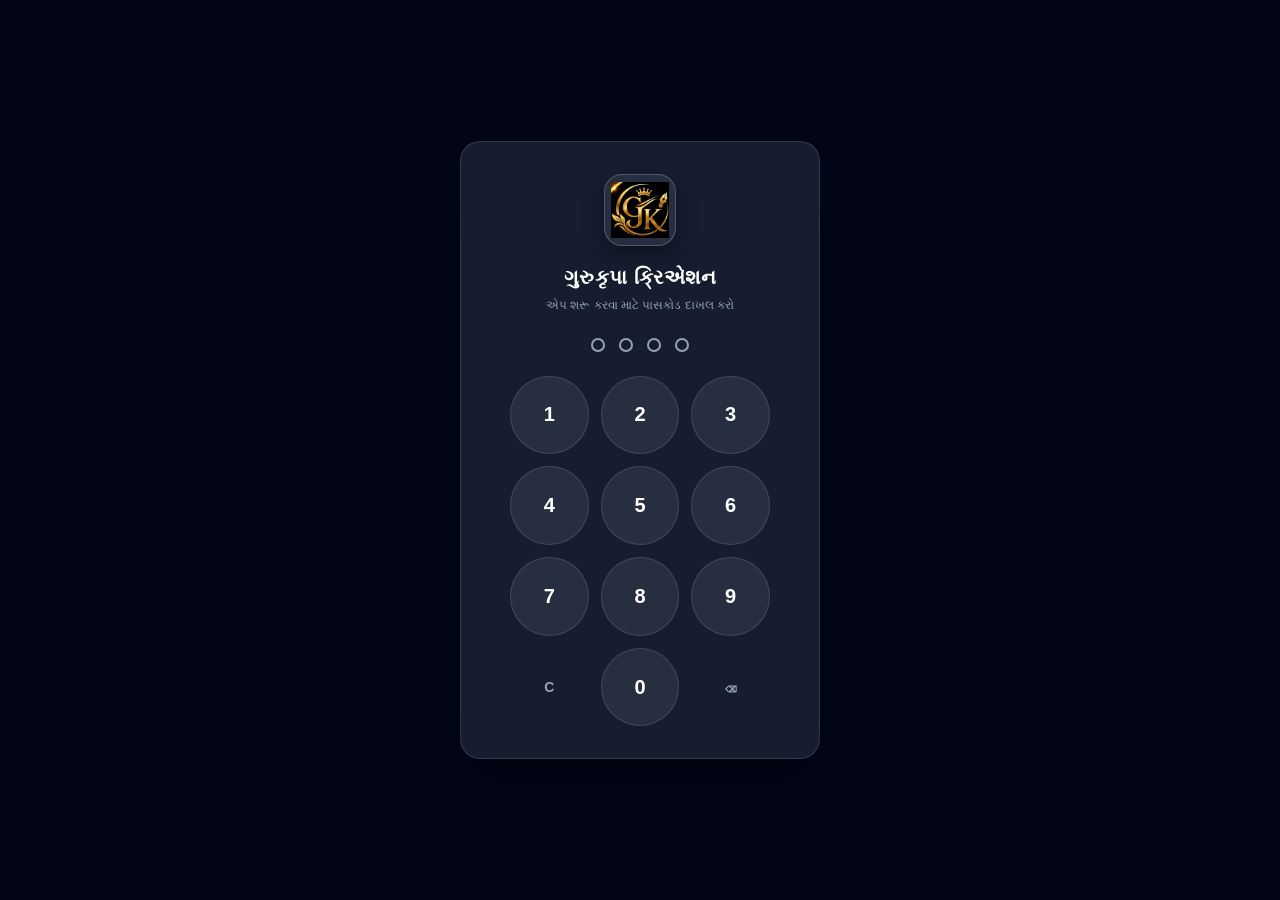
==== index.html @ aa2d66c9 "feat: add karigar list to sidebar, rename safai karmachari" ====
<!DOCTYPE html>
<html lang="gu">
<head>
  <meta charset="UTF-8">
  <meta name="viewport" content="width=device-width, initial-scale=1.0, maximum-scale=1.0, user-scalable=no">
  <title>ગુરુકૃપા ક્રિએશન | Gurukrupa Creation</title>
  
  <!-- Favicon & PWA -->
  <link rel="icon" type="image/png" href="./logo.png">
  <link rel="apple-touch-icon" href="./logo.png">
  <link rel="manifest" href="./manifest.json">
  <meta name="theme-color" content="#0f172a">
  <meta name="apple-mobile-web-app-capable" content="yes">
  <meta name="apple-mobile-web-app-status-bar-style" content="black-translucent">

  <link rel="stylesheet" href="./styles.css?v=2.5">
</head>
<body>

  <!-- Animated Ambient Mesh Background -->
  <div class="ambient-bg"></div>

  <!-- ===================================================================
       PASSCODE GATE MODAL (PIN: 6390)
       =================================================================== -->
  <div id="lockScreen" class="lock-screen-wrapper">
    <div class="lock-card" id="lockCard">
      <div class="lock-logo">
        <img src="./logo.png" alt="Gurukrupa Logo">
      </div>
      <h2 class="lock-title">ગુરુકૃપા ક્રિએશન</h2>
      <p class="lock-sub">એપ શરૂ કરવા માટે પાસકોડ દાખલ કરો</p>

      <div class="pin-dots" id="pinDots">
        <div class="pin-dot"></div>
        <div class="pin-dot"></div>
        <div class="pin-dot"></div>
        <div class="pin-dot"></div>
      </div>

      <div class="numpad-grid">
        <button class="num-btn" onclick="enterPin('1')">1</button>
        <button class="num-btn" onclick="enterPin('2')">2</button>
        <button class="num-btn" onclick="enterPin('3')">3</button>
        <button class="num-btn" onclick="enterPin('4')">4</button>
        <button class="num-btn" onclick="enterPin('5')">5</button>
        <button class="num-btn" onclick="enterPin('6')">6</button>
        <button class="num-btn" onclick="enterPin('7')">7</button>
        <button class="num-btn" onclick="enterPin('8')">8</button>
        <button class="num-btn" onclick="enterPin('9')">9</button>
        <button class="num-btn action" onclick="clearPin()">C</button>
        <button class="num-btn" onclick="enterPin('0')">0</button>
        <button class="num-btn action" onclick="deletePin()">⌫</button>
      </div>
    </div>
  </div>

  <!-- ===================================================================
       MAIN APPLICATION LAYOUT
       =================================================================== -->
  <div class="app-container" id="appRoot" style="display: none;">
    
    <!-- Sidebar Navigation -->
    <aside class="sidebar" id="sidebar">
      <div class="sidebar-header">
        <div class="brand-logo-wrap">
          <img src="./logo.png" alt="Logo" class="brand-logo-img">
        </div>
        <div class="brand-info">
          <h1>ગુરુકૃપા ક્રિએશન</h1>
          <p>Gurukrupa Creation</p>
        </div>
      </div>

      <nav class="nav-menu">
        <div class="nav-section-title">મુખ્ય મેનૂ</div>
        <a class="nav-item active" onclick="switchTab('dashboard')">
          <svg fill="none" stroke="currentColor" viewBox="0 0 24 24"><path stroke-linecap="round" stroke-linejoin="round" d="M3 12l2-2m0 0l7-7 7 7M5 10v10a1 1 0 001 1h3m10-11l2 2m-2-2v10a1 1 0 01-1 1h-3m-6 0a1 1 0 001-1v-4a1 1 0 011-1h2a1 1 0 011 1v4a1 1 0 001 1m-6 0h6"/></svg>
          ડેશબોર્ડ & નફો
        </a>
        <a class="nav-item" onclick="switchTab('lots')">
          <svg fill="none" stroke="currentColor" viewBox="0 0 24 24"><path stroke-linecap="round" stroke-linejoin="round" d="M20 7l-8-4-8 4m16 0l-8 4m8-4v10l-8 4m0-10L4 7m8 4v10M4 7v10l8 4"/></svg>
          વેપારી આવેલ માલ
        </a>
        <a class="nav-item" onclick="switchTab('challans')">
          <svg fill="none" stroke="currentColor" viewBox="0 0 24 24"><path stroke-linecap="round" stroke-linejoin="round" d="M9 12h6m-6 4h6m2 5H7a2 2 0 01-2-2V5a2 2 0 012-2h5.586a1 1 0 01.707.293l5.414 5.414a1 1 0 01.293.707V19a2 2 0 01-2 2z"/></svg>
          વેપારી માલ ચલણ
        </a>

        <div class="nav-section-title">કારીગર & ઉત્પાદન</div>
        <a class="nav-item" onclick="switchTab('karigars')">
          <svg fill="none" stroke="currentColor" viewBox="0 0 24 24"><path stroke-linecap="round" stroke-linejoin="round" d="M17 20h5v-2a3 3 0 00-5.356-1.857M17 20H7m10 0v-2c0-.656-.126-1.283-.356-1.857M7 20H2v-2a3 3 0 015.356-1.857M7 20v-2c0-.656.126-1.283.356-1.857m0 0a5.002 5.002 0 019.288 0M15 7a3 3 0 11-6 0 3 3 0 016 0zm6 3a2 2 0 11-4 0 2 2 0 014 0zM7 10a2 2 0 11-4 0 2 2 0 014 0z"/></svg>
          કારીગર કામ & ઉપાડ
        </a>
        <a class="nav-item" onclick="switchTab('designs')">
          <svg fill="none" stroke="currentColor" viewBox="0 0 24 24"><path stroke-linecap="round" stroke-linejoin="round" d="M7 21a4 4 0 01-4-4V5a2 2 0 012-2h4a2 2 0 012 2v12a4 4 0 01-4 4zm0 0h12a2 2 0 002-2v-4a2 2 0 00-2-2h-2.343M11 7.343l1.657-1.657a2 2 0 012.828 0l2.829 2.829a2 2 0 010 2.828l-8.486 8.485M7 17h.01"/></svg>
          ડિઝાઇન કેટલોગ
        </a>
        <a class="nav-item" onclick="switchTab('press')">
          <svg fill="none" stroke="currentColor" viewBox="0 0 24 24"><path stroke-linecap="round" stroke-linejoin="round" d="M19 11H5m14 0a2 2 0 012 2v6a2 2 0 01-2 2H5a2 2 0 01-2-2v-6a2 2 0 012-2m14 0V9a2 2 0 00-2-2M5 11V9a2 2 0 012-2m0 0V5a2 2 0 012-2h6a2 2 0 012 2v2M7 7h10"/></svg>
          પ્રેસ હિસાબ
        </a>

        <div class="nav-section-title">ખર્ચ & સ્ટાફ</div>
        <a class="nav-item" onclick="switchTab('materials')">
          <svg fill="none" stroke="currentColor" viewBox="0 0 24 24"><path stroke-linecap="round" stroke-linejoin="round" d="M5 8h14M5 8a2 2 0 110-4h14a2 2 0 110 4M5 8v10a2 2 0 002 2h10a2 2 0 002-2V8m-9 4h4"/></svg>
          મટીરીયલ્સ ખર્ચ
        </a>
        <a class="nav-item" onclick="switchTab('expenses')">
          <svg fill="none" stroke="currentColor" viewBox="0 0 24 24"><path stroke-linecap="round" stroke-linejoin="round" d="M12 8c-1.657 0-3 .895-3 2s1.343 2 3 2 3 .895 3 2-1.343 2-3 2m0-8c1.11 0 2.08.402 2.599 1M12 8V7m0 1v8m0 0v1m0-1c-1.11 0-2.08-.402-2.599-1M21 12a9 9 0 11-18 0 9 9 0 0118 0z"/></svg>
          ખાતા ખર્ચ (ભાડું/લાઈટ/પાણી)
        </a>
        <a class="nav-item" onclick="switchTab('staff')">
          <svg fill="none" stroke="currentColor" viewBox="0 0 24 24"><path stroke-linecap="round" stroke-linejoin="round" d="M12 8v4l3 3m6-3a9 9 0 11-18 0 9 9 0 0118 0z"/></svg>
          ફિક્સ પગાર સ્ટાફ
        </a>
        <a class="nav-item" onclick="openKarigarList()">
          <svg fill="none" stroke="currentColor" viewBox="0 0 24 24"><path stroke-linecap="round" stroke-linejoin="round" d="M9 5H7a2 2 0 00-2 2v12a2 2 0 002 2h10a2 2 0 002-2V7a2 2 0 00-2-2h-2M9 5a2 2 0 002 2h2a2 2 0 002-2M9 5a2 2 0 012-2h2a2 2 0 012 2m-3 7h3m-3 4h3m-6-4h.01M9 16h.01"/></svg>
          કારીગર લિસ્ટ
        </a>

        <div class="nav-section-title">સિસ્ટમ</div>
        <a class="nav-item" onclick="switchTab('settings')">
          <svg fill="none" stroke="currentColor" viewBox="0 0 24 24"><path stroke-linecap="round" stroke-linejoin="round" d="M10.325 4.317c.426-1.756 2.924-1.756 3.35 0a1.724 1.724 0 002.573 1.066c1.543-.94 3.31.826 2.37 2.37a1.724 1.724 0 001.065 2.572c1.756.426 1.756 2.924 0 3.35a1.724 1.724 0 00-1.066 2.573c.94 1.543-.826 3.31-2.37 2.37a1.724 1.724 0 00-2.572 1.065c-.426 1.756-2.924 1.756-3.35 0a1.724 1.724 0 00-2.573-1.066c-1.543.94-3.31-.826-2.37-2.37a1.724 1.724 0 00-1.065-2.572c-1.756-.426-1.756-2.924 0-3.35a1.724 1.724 0 001.066-2.573c-.94-1.543.826-3.31 2.37-2.37.996.608 2.296.07 2.572-1.065z"/><path stroke-linecap="round" stroke-linejoin="round" d="M15 12a3 3 0 11-6 0 3 3 0 016 0z"/></svg>
          સેટિંગ્સ & બેકઅપ
        </a>
      </nav>

      <div class="sidebar-footer">
        <button class="lock-btn" onclick="lockApp()">
          <svg width="14" height="14" fill="none" stroke="currentColor" viewBox="0 0 24 24"><path stroke-linecap="round" stroke-linejoin="round" stroke-width="2" d="M12 15v2m-6 4h12a2 2 0 002-2v-6a2 2 0 00-2-2H6a2 2 0 00-2 2v6a2 2 0 002 2zm10-10V7a4 4 0 00-8 0v4h8z"/></svg>
          લોક કરો
        </button>
        <span style="font-size: 11px; color: var(--slate-500);">v1.0 • GK</span>
      </div>
    </aside>

    <!-- Mobile Sidebar Blur Backdrop -->
    <div class="sidebar-backdrop" id="sidebarBackdrop" onclick="closeSidebar()"></div>

    <!-- Main Wrapper -->
    <div class="main-wrapper">
      
      <!-- Topbar Header -->
      <header class="topbar">
        <div class="topbar-left">
          <button class="mobile-menu-btn" onclick="toggleSidebar()">
            <svg width="22" height="22" fill="none" stroke="currentColor" viewBox="0 0 24 24"><path stroke-linecap="round" stroke-linejoin="round" stroke-width="2" d="M4 6h16M4 12h16M4 18h16"/></svg>
          </button>
          <div class="page-title-wrap">
            <h2 id="pageTitle">નફો-નુકસાન અને ડેશબોર્ડ</h2>
            <p id="pageSubtitle">સમગ્ર કારખાનાનો હિસાબ અને વાસ્તવિક ચોખ્ખો નફો</p>
          </div>
        </div>

        <div class="topbar-right"></div>
      </header>

      <!-- Content Views -->
      <main class="content-body">
        
        <!-- ==========================================
             VIEW 1: DASHBOARD & PNL (નફો-નુકસાન હિસાબ)
             ========================================== -->
        <section id="view-dashboard" class="tab-view">
          
          <!-- Date Filter Header -->
          <div style="display: flex; justify-content: space-between; align-items: center; margin-bottom: 20px; flex-wrap: wrap; gap: 12px;">
            <div style="display: flex; gap: 8px; flex-wrap: wrap;">
              <button class="btn btn-sm btn-outline active-filter" onclick="filterDashboard('all', this)">બધો સમય (All)</button>
              <button class="btn btn-sm btn-outline" onclick="filterDashboard('month', this)">આ મહિને</button>
              <button class="btn btn-sm btn-outline" onclick="filterDashboard('week', this)">આ અઠવાડિયે</button>
              <button class="btn btn-sm btn-outline" onclick="filterDashboard('today', this)">આજે</button>
            </div>
            <div style="display: flex; gap: 10px;">
              <button class="btn btn-primary" onclick="openModal('modal-add-lot')">+ નવો માલ ઉમેરો</button>
              <button class="btn btn-success" onclick="openModal('modal-add-challan')">+ ચલણ બનાવો</button>
            </div>
          </div>

          <!-- Financial Statistics Grid (Point 8) -->
          <div class="stats-grid">
            <div class="stat-card revenue">
              <div class="stat-meta">
                <p>કુલ આવક (વેપારી માલ)</p>
                <h3 id="statRevenue">₹0</h3>
                <span class="sub-info" id="statPieces">0 પીસ • 0 લોટ</span>
              </div>
              <div class="stat-icon">
                <svg width="22" height="22" fill="none" stroke="currentColor" viewBox="0 0 24 24"><path stroke-linecap="round" stroke-linejoin="round" stroke-width="2" d="M12 8c-1.657 0-3 .895-3 2s1.343 2 3 2 3 .895 3 2-1.343 2-3 2m0-8c1.11 0 2.08.402 2.599 1M12 8V7m0 1v8m0 0v1m0-1c-1.11 0-2.08-.402-2.599-1M21 12a9 9 0 11-18 0 9 9 0 0118 0z"/></svg>
              </div>
            </div>

            <div class="stat-card stitching">
              <div class="stat-meta">
                <p>કારીગર સિલાઈ ખર્ચ</p>
                <h3 id="statStitching">₹0</h3>
                <span class="sub-info" id="statKurtiPantPcs">કુર્તી: 0 • પેન્ટ: 0</span>
              </div>
              <div class="stat-icon">
                <svg width="22" height="22" fill="none" stroke="currentColor" viewBox="0 0 24 24"><path stroke-linecap="round" stroke-linejoin="round" stroke-width="2" d="M14.121 14.121L19 19m-7-7l7-7m-7 7l-2.879 2.879a3 3 0 11-4.242-4.242L10.5 7.5"/></svg>
              </div>
            </div>

            <div class="stat-card press">
              <div class="stat-meta">
                <p>પ્રેસ ખર્ચ</p>
                <h3 id="statPress">₹0</h3>
                <span class="sub-info" id="statPressPcs">0 પીસ પ્રેસ થયા</span>
              </div>
              <div class="stat-icon">
                <svg width="22" height="22" fill="none" stroke="currentColor" viewBox="0 0 24 24"><path stroke-linecap="round" stroke-linejoin="round" stroke-width="2" d="M19 11H5m14 0a2 2 0 012 2v6a2 2 0 01-2 2H5a2 2 0 01-2-2v-6a2 2 0 012-2m14 0V9a2 2 0 00-2-2M5 11V9a2 2 0 012-2m0 0V5a2 2 0 012-2h6a2 2 0 012 2v2M7 7h10"/></svg>
              </div>
            </div>

            <div class="stat-card materials">
              <div class="stat-meta">
                <p>મટીરીયલ્સ / કાચો માલ</p>
                <h3 id="statMaterials">₹0</h3>
                <span class="sub-info">દોરો, બટન, ઝિપ, પેકિંગ</span>
              </div>
              <div class="stat-icon">
                <svg width="22" height="22" fill="none" stroke="currentColor" viewBox="0 0 24 24"><path stroke-linecap="round" stroke-linejoin="round" stroke-width="2" d="M20 7l-8-4-8 4m16 0l-8 4m8-4v10l-8 4m0-10L4 7m8 4v10M4 7v10l8 4"/></svg>
              </div>
            </div>

            <div class="stat-card overheads">
              <div class="stat-meta">
                <p>ખાતા ખર્ચ (ભાડું/લાઈટ/પાણી)</p>
                <h3 id="statOverheads">₹0</h3>
                <span class="sub-info" id="statStaffSalary">સ્ટાફ પગાર: ₹0</span>
              </div>
              <div class="stat-icon">
                <svg width="22" height="22" fill="none" stroke="currentColor" viewBox="0 0 24 24"><path stroke-linecap="round" stroke-linejoin="round" stroke-width="2" d="M19 21V5a2 2 0 00-2-2H7a2 2 0 00-2 2v16m14 0h2m-2 0h-5m-9 0H3m2 0h5M9 7h1m-1 4h1m4-4h1m-1 4h1m-5 10v-5a1 1 0 011-1h2a1 1 0 011 1v5m-4 0h4"/></svg>
              </div>
            </div>

            <div class="stat-card profit">
              <div class="stat-meta">
                <p>ચોખ્ખો નફો (NET PROFIT)</p>
                <h3 id="statNetProfit" style="color: var(--emerald-600);">₹0</h3>
                <span class="sub-info" id="statProfitMargin" style="font-weight: 700; color: var(--emerald-700);">નફો: 0%</span>
              </div>
              <div class="stat-icon">
                <svg width="22" height="22" fill="none" stroke="currentColor" viewBox="0 0 24 24"><path stroke-linecap="round" stroke-linejoin="round" stroke-width="2" d="M9 12l2 2 4-4M7.835 4.697a3.42 3.42 0 001.946-.806 3.42 3.42 0 014.438 0 3.42 3.42 0 001.946.806 3.42 3.42 0 013.138 3.138 3.42 3.42 0 00.806 1.946 3.42 3.42 0 010 4.438 3.42 3.42 0 00-.806 1.946 3.42 3.42 0 01-3.138 3.138 3.42 3.42 0 00-1.946.806 3.42 3.42 0 01-4.438 0 3.42 3.42 0 00-1.946-.806 3.42 3.42 0 01-3.138-3.138 3.42 3.42 0 00-.806-1.946 3.42 3.42 0 010-4.438 3.42 3.42 0 00.806-1.946 3.42 3.42 0 013.138-3.138z"/></svg>
              </div>
            </div>
          </div>

          <!-- Recent Inward Lots Overview -->
          <div class="premium-card" style="margin-top: 24px;">
            <div class="card-header">
              <h3>
                <svg width="18" height="18" fill="none" stroke="currentColor" viewBox="0 0 24 24"><path stroke-linecap="round" stroke-linejoin="round" stroke-width="2" d="M9 5H7a2 2 0 00-2 2v12a2 2 0 002 2h10a2 2 0 002-2V7a2 2 0 00-2-2h-2M9 5a2 2 0 002 2h2a2 2 0 002-2M9 5a2 2 0 012-2h2a2 2 0 012 2"/></svg>
                હાલમાં આવેલ માલ (Recent Lots)
              </h3>
              <button class="btn btn-sm btn-outline" onclick="switchTab('lots')">બધા જુઓ →</button>
            </div>
            <div class="card-body" style="padding: 0;">
              <div class="table-container" style="border: none;">
                <table id="dashboardLotsTable">
                  <thead>
                    <tr>
                      <th>તારીખ</th>
                      <th>લોટ નં.</th>
                      <th>વેપારી નામ</th>
                      <th>ડિઝાઇન</th>
                      <th>પીસ</th>
                      <th>ભાવ (₹)</th>
                      <th>કુલ રકમ</th>
                      <th>સ્થિતિ</th>
                    </tr>
                  </thead>
                  <tbody>
                    <!-- Empty State will be rendered dynamically -->
                  </tbody>
                </table>
              </div>
            </div>
          </div>

        </section>

        <!-- ==========================================
             VIEW 2: INWARD LOTS & MERCHANTS (વેપારી માલ)
             ========================================== -->
        <section id="view-lots" class="tab-view" style="display: none;">
          <div style="display: flex; justify-content: space-between; align-items: center; margin-bottom: 20px; flex-wrap: wrap; gap: 12px;">
            <div style="display: flex; gap: 10px;">
              <button class="btn btn-primary" onclick="openModal('modal-add-lot')">+ નવો માલ એન્ટ્રી</button>
              <button class="btn btn-outline" onclick="openModal('modal-add-merchant')">+ નવો વેપારી ઉમેરો</button>
            </div>
            <input type="text" class="form-control" placeholder="વેપારી અથવા ડિઝાઇન શોધો..." oninput="filterLots(this.value)" style="max-width: 260px;">
          </div>

          <div class="premium-card">
            <div class="card-body" style="padding: 0;">
              <div class="table-container" style="border: none;">
                <table id="lotsTable">
                  <thead>
                    <tr>
                      <th>તારીખ</th>
                      <th>લોટ નં.</th>
                      <th>વેપારી નામ</th>
                      <th>ડિઝાઇન નંબર</th>
                      <th>કુલ પીસ</th>
                      <th>વેપારી ભાવ</th>
                      <th>કુલ રકમ (₹)</th>
                      <th>સ્થિતિ</th>
                      <th>એક્શન</th>
                    </tr>
                  </thead>
                  <tbody></tbody>
                </table>
              </div>
            </div>
          </div>
        </section>

        <!-- ==========================================
             VIEW 3: DELIVERY CHALLANS (વેપારી માલ ચલણ)
             ========================================== -->
        <section id="view-challans" class="tab-view" style="display: none;">
          <div style="display: flex; justify-content: space-between; align-items: center; margin-bottom: 20px; flex-wrap: wrap; gap: 12px;">
            <div>
              <button class="btn btn-success" onclick="openModal('modal-add-challan')">+ નવું માલ ચલણ બનાવો</button>
            </div>
            <p style="font-size: 13px; color: var(--slate-500);">વેપારીને તૈયાર માલ જમા કરાવતી વખતે ચલણ નીકળી જશે</p>
          </div>

          <div class="premium-card">
            <div class="card-body" style="padding: 0;">
              <div class="table-container" style="border: none;">
                <table id="challansTable">
                  <thead>
                    <tr>
                      <th>તારીખ</th>
                      <th>ચલણ નંબર</th>
                      <th>વેપારી નામ</th>
                      <th>ડિઝાઇન વિગત</th>
                      <th>કુલ પીસ</th>
                      <th>કુલ રકમ (₹)</th>
                      <th>સ્થિતિ</th>
                      <th>પ્રિન્ટ / એક્શન</th>
                    </tr>
                  </thead>
                  <tbody></tbody>
                </table>
              </div>
            </div>
          </div>
        </section>

        <!-- ==========================================
             VIEW 4: KARIGARS (કારીગર કામ & ઉપાડ હિસાબ)
             ========================================== -->
        <section id="view-karigars" class="tab-view" style="display: none;">
          
          <!-- Sub-navigation tabs -->
          <div style="display: flex; justify-content: space-between; align-items: center; margin-bottom: 18px; flex-wrap: wrap; gap: 12px;">
            <div style="display: flex; gap: 8px;">
              <button class="btn btn-sm btn-outline active-filter" onclick="switchKarigarSubTab('ledger', this)">કારીગર ખાતાવહી & રસીદ</button>
              <button class="btn btn-sm btn-outline" onclick="switchKarigarSubTab('work', this)">કામ એન્ટ્રી (કુર્તી/પેન્ટ)</button>
              <button class="btn btn-sm btn-outline" onclick="switchKarigarSubTab('upad', this)">ઉપાડ હિસાબ (Advance)</button>
            </div>
            <div style="display: flex; gap: 8px;">
              <button class="btn btn-primary btn-sm" onclick="openModal('modal-add-karigar-work')">+ કામ એન્ટ્રી ઉમેરો</button>
              <button class="btn btn-danger btn-sm" onclick="openModal('modal-add-upad')">+ ઉપાડ આપો</button>
            </div>
          </div>

          <!-- Subtab 1: Ledger & Salary Slip -->
          <div id="karigar-sub-ledger">
            <div class="premium-card" style="margin-bottom: 20px;">
              <div class="card-body">
                <div style="display: flex; align-items: center; gap: 16px; flex-wrap: wrap;">
                  <div class="form-group" style="min-width: 250px;">
                    <label>કારીગર પસંદ કરો:</label>
                    <select id="ledgerKarigarSelect" class="form-control" onchange="loadKarigarLedger(this.value)">
                      <option value="">-- કારીગર સિલેક્ટ કરો --</option>
                    </select>
                  </div>
                  <div id="karigarLedgerSummary" style="display: none; align-items: center; gap: 20px; margin-top: 18px; flex-wrap: wrap;">
                    <div>કુલ કામ: <strong id="ledTotalWork" style="color: var(--sapphire-600); font-size: 16px;">₹0</strong></div>
                    <div>કુલ ઉપાડ: <strong id="ledTotalUpad" style="color: var(--rose-600); font-size: 16px;">₹0</strong></div>
                    <div>બાકી ચૂકવવાના: <strong id="ledNetBalance" style="color: var(--emerald-600); font-size: 18px;">₹0</strong></div>
                    <button class="btn btn-success btn-sm" onclick="printKarigarSalarySlip()">
                      <svg width="14" height="14" fill="none" stroke="currentColor" viewBox="0 0 24 24"><path stroke-linecap="round" stroke-linejoin="round" stroke-width="2" d="M17 17h2a2 2 0 002-2v-4a2 2 0 00-2-2H5a2 2 0 00-2 2v4a2 2 0 002 2h2m2 4h6a2 2 0 002-2v-4a2 2 0 00-2-2H9a2 2 0 00-2 2v4a2 2 0 002 2zm8-12V5a2 2 0 00-2-2H9a2 2 0 00-2 2v4h10z"/></svg>
                      કારીગર પગાર રસીદ પ્રિન્ટ કરો
                    </button>
                  </div>
                </div>
              </div>
            </div>

            <div class="premium-card">
              <div class="card-header">
                <h3>કારીગર કામ & ઉપાડ સ્ટેટમેન્ટ</h3>
              </div>
              <div class="card-body" style="padding: 0;">
                <div class="table-container" style="border: none;">
                  <table id="karigarLedgerTable">
                    <thead>
                      <tr>
                        <th>તારીખ</th>
                        <th>પ્રકાર</th>
                        <th>ડિઝાઇન / નોંધ</th>
                        <th>કુર્તી પીસ</th>
                        <th>પેન્ટ પીસ</th>
                        <th>રકમ (₹)</th>
                      </tr>
                    </thead>
                    <tbody></tbody>
                  </table>
                </div>
              </div>
            </div>
          </div>

          <!-- Subtab 2: Work Log -->
          <div id="karigar-sub-work" style="display: none;">
            <div class="premium-card">
              <div class="card-body" style="padding: 0;">
                <div class="table-container" style="border: none;">
                  <table id="karigarWorkTable">
                    <thead>
                      <tr>
                        <th>તારીખ</th>
                        <th>કારીગર નામ</th>
                        <th>ડિઝાઇન</th>
                        <th>કુર્તી પીસ × ભાવ</th>
                        <th>પેન્ટ પીસ × ભાવ</th>
                        <th>અન્ય કામ</th>
                        <th>કુલ રકમ</th>
                        <th>એક્શન</th>
                      </tr>
                    </thead>
                    <tbody></tbody>
                  </table>
                </div>
              </div>
            </div>
          </div>

          <!-- Subtab 3: Upad Log -->
          <div id="karigar-sub-upad" style="display: none;">
            <div class="premium-card">
              <div class="card-body" style="padding: 0;">
                <div class="table-container" style="border: none;">
                  <table id="karigarUpadTable">
                    <thead>
                      <tr>
                        <th>તારીખ</th>
                        <th>કારીગર નામ</th>
                        <th>ઉપાડ રકમ (₹)</th>
                        <th>પેમેન્ટ મોડ</th>
                        <th>નોંધ</th>
                        <th>એક્શન</th>
                      </tr>
                    </thead>
                    <tbody></tbody>
                  </table>
                </div>
              </div>
            </div>
          </div>

          <!-- Subtab 4: Karigar Master List -->
          <div id="karigar-sub-list" style="display: none;">
            <div style="margin-bottom: 14px;">
              <button class="btn btn-primary btn-sm" onclick="openModal('modal-add-karigar')">+ નવો કારીગર ઉમેરો</button>
            </div>
            <div class="premium-card">
              <div class="card-body" style="padding: 0;">
                <div class="table-container" style="border: none;">
                  <table id="karigarsListTable">
                    <thead>
                      <tr>
                        <th>કારીગર નામ</th>
                        <th>મોબાઇલ નંબર</th>
                        <th>કામનો પ્રકાર</th>
                        <th>સરનામું</th>
                        <th>એક્શન</th>
                      </tr>
                    </thead>
                    <tbody></tbody>
                  </table>
                </div>
              </div>
            </div>
          </div>

        </section>

        <!-- ==========================================
             VIEW 5: DESIGNS MASTER (ડિઝાઇન કેટલોગ)
             ========================================== -->
        <section id="view-designs" class="tab-view" style="display: none;">
          <div style="display: flex; justify-content: space-between; align-items: center; margin-bottom: 20px; flex-wrap: wrap; gap: 12px;">
            <button class="btn btn-primary" onclick="openModal('modal-add-design')">+ નવી ડિઝાઇન ઉમેરો</button>
            <p style="font-size: 13px; color: var(--slate-500);">ડિઝાઇન મુજબ વેપારી ભાવ, કારીગર કુર્તી/પેન્ટ ભાવ અને પ્રેસ ભાવ સેટ કરો</p>
          </div>

          <div class="premium-card">
            <div class="card-body" style="padding: 0;">
              <div class="table-container" style="border: none;">
                <table id="designsTable">
                  <thead>
                    <tr>
                      <th>ડિઝાઇન નં.</th>
                      <th>નામ / વર્ણન</th>
                      <th>વેપારી ભાવ (₹)</th>
                      <th>કારીગર કુર્તી ભાવ</th>
                      <th>કારીગર પેન્ટ ભાવ</th>
                      <th>પ્રેસ ભાવ</th>
                      <th>મટીરીયલ અંદાજ</th>
                      <th>નફો/પીસ</th>
                      <th>એક્શન</th>
                    </tr>
                  </thead>
                  <tbody></tbody>
                </table>
              </div>
            </div>
          </div>
        </section>

        <!-- ==========================================
             VIEW 6: PRESS VENDORS & ENTRIES (પ્રેસ હિસાબ)
             ========================================== -->
        <section id="view-press" class="tab-view" style="display: none;">
          <div style="display: flex; justify-content: space-between; align-items: center; margin-bottom: 20px; flex-wrap: wrap; gap: 12px;">
            <div style="display: flex; gap: 10px;">
              <button class="btn btn-primary" onclick="openModal('modal-add-press-entry')">+ પ્રેસ કામ નોંધો</button>
              <button class="btn btn-outline" onclick="openModal('modal-add-press-vendor')">+ પ્રેસ વાળા ઉમેરો</button>
            </div>
          </div>

          <div class="premium-card">
            <div class="card-body" style="padding: 0;">
              <div class="table-container" style="border: none;">
                <table id="pressTable">
                  <thead>
                    <tr>
                      <th>તારીખ</th>
                      <th>પ્રેસ વાળાનું નામ</th>
                      <th>ડિઝાઇન</th>
                      <th>પીસ</th>
                      <th>ભાવ / પીસ</th>
                      <th>કુલ બિલ (₹)</th>
                      <th>સ્થિતિ</th>
                      <th>એક્શન</th>
                    </tr>
                  </thead>
                  <tbody></tbody>
                </table>
              </div>
            </div>
          </div>
        </section>

        <!-- ==========================================
             VIEW 7: RAW MATERIALS (મટીરીયલ્સ ખર્ચ)
             ========================================== -->
        <section id="view-materials" class="tab-view" style="display: none;">
          <div style="display: flex; justify-content: space-between; align-items: center; margin-bottom: 20px; flex-wrap: wrap; gap: 12px;">
            <button class="btn btn-primary" onclick="openModal('modal-add-material')">+ મટીરીયલ ખર્ચ નોંધો</button>
            <p style="font-size: 13px; color: var(--slate-500);">દોરો, બટન, ઝિપ, ઇલાસ્ટિક, લેસ, પેકિંગ બેગ, હેંગર વગેરે</p>
          </div>

          <div class="premium-card">
            <div class="card-body" style="padding: 0;">
              <div class="table-container" style="border: none;">
                <table id="materialsTable">
                  <thead>
                    <tr>
                      <th>તારીખ</th>
                      <th>મટીરીયલ નામ</th>
                      <th>જથ્થો (Qty)</th>
                      <th>એકમ (Unit)</th>
                      <th>ભાવ (₹)</th>
                      <th>કુલ રકમ</th>
                      <th>વેપારી / દુકાન</th>
                      <th>બિલ નં.</th>
                      <th>એક્શન</th>
                    </tr>
                  </thead>
                  <tbody></tbody>
                </table>
              </div>
            </div>
          </div>
        </section>

        <!-- ==========================================
             VIEW 8: FACTORY EXPENSES (કારખાના ખાતા ખર્ચ)
             ========================================== -->
        <section id="view-expenses" class="tab-view" style="display: none;">
          <div style="display: flex; justify-content: space-between; align-items: center; margin-bottom: 20px; flex-wrap: wrap; gap: 12px;">
            <button class="btn btn-danger" onclick="openModal('modal-add-expense')">+ ખાતા ખર્ચ નોંધો</button>
            <p style="font-size: 13px; color: var(--slate-500);">લાઈટ બિલ, સફાઈ કર્મચારી, કારખાના ભાડું, પાણી બિલ, ચા-નાસ્તો</p>
          </div>

          <div class="premium-card">
            <div class="card-body" style="padding: 0;">
              <div class="table-container" style="border: none;">
                <table id="expensesTable">
                  <thead>
                    <tr>
                      <th>તારીખ</th>
                      <th>ખર્ચ કેટેગરી</th>
                      <th>રકમ (₹)</th>
                      <th>ચૂકવ્યા (Paid To)</th>
                      <th>પેમેન્ટ મોડ</th>
                      <th>નોંધ</th>
                      <th>એક્શન</th>
                    </tr>
                  </thead>
                  <tbody></tbody>
                </table>
              </div>
            </div>
          </div>
        </section>

        <!-- ==========================================
             VIEW 9: FIXED SALARY STAFF (ફિક્સ પગાર સ્ટાફ)
             ========================================== -->
        <section id="view-staff" class="tab-view" style="display: none;">
          <div style="display: flex; justify-content: space-between; align-items: center; margin-bottom: 20px; flex-wrap: wrap; gap: 12px;">
            <div style="display: flex; gap: 10px;">
              <button class="btn btn-primary" onclick="openModal('modal-add-staff-attendance')">+ દૈનિક હાજરી & કલાક નોંધો</button>
              <button class="btn btn-outline" onclick="openModal('modal-add-staff')">+ નવો સ્ટાફ ઉમેરો</button>
            </div>
            <p style="font-size: 13px; color: var(--slate-500);">કટિંગ માસ્ટર, પેકિંગ, હેલ્પરનો દિવસે કલાક સાથે હિસાબ</p>
          </div>

          <div class="premium-card">
            <div class="card-body" style="padding: 0;">
              <div class="table-container" style="border: none;">
                <table id="staffAttendanceTable">
                  <thead>
                    <tr>
                      <th>તારીખ</th>
                      <th>કર્મચારી નામ</th>
                      <th>રોલ</th>
                      <th>સ્થિતિ</th>
                      <th>કલાકો (Hours)</th>
                      <th>ગણેલો પગાર (₹)</th>
                      <th>ઉપાડ કપાત</th>
                      <th>ચોખ્ખી રકમ</th>
                      <th>એક્શન</th>
                    </tr>
                  </thead>
                  <tbody></tbody>
                </table>
              </div>
            </div>
          </div>
        </section>

        <!-- ==========================================
             VIEW 10: SETTINGS & BACKUP (સેટિંગ્સ & બેકઅપ)
             ========================================== -->
        <section id="view-settings" class="tab-view" style="display: none;">
          <div style="max-width: 720px; margin: 0 auto; display: flex; flex-direction: column; gap: 20px;">
            
            <!-- Android / Mobile Connect Guide -->
            <div class="premium-card">
              <div class="card-header">
                <h3>
                  <svg width="20" height="20" fill="none" stroke="currentColor" viewBox="0 0 24 24"><path stroke-linecap="round" stroke-linejoin="round" stroke-width="2" d="M12 18h.01M8 21h8a2 2 0 002-2V5a2 2 0 00-2-2H8a2 2 0 00-2 2v14a2 2 0 002 2z"/></svg>
                  Android મોબાઇલમાં એપ ખોલો (Shared Live Data)
                </h3>
              </div>
              <div class="card-body">
                <p style="font-size: 13.5px; margin-bottom: 12px; color: var(--slate-700);">
                  તમારો મોબાઈલ આ જ વાઇફાઇ (Wi-Fi) સાથે કનેક્ટ કરો અને નીચે આપેલ લિંક તમારા ફોનના ક્રોમ બ્રાઉઝરમાં ખોલો:
                </p>
                <div style="background: var(--slate-100); padding: 12px 16px; border-radius: var(--radius-md); font-size: 15px; font-weight: 700; color: var(--sapphire-700); margin-bottom: 12px; word-break: break-all;" id="androidUrlDisplay">
                  http://...
                </div>
                <p style="font-size: 12px; color: var(--slate-500);">
                  ✓ મોબાઈલ અને કમ્પ્યુટર બંનેમાં એક જ ડેટા એકસાથે સેવ થશે.<br>
                  ✓ મોબાઈલ ક્રોમમાં "Add to Home screen" અથવા "Install App" દબાવવાથી ગુરુકૃપા ક્રિએશન એપ ઇન્સ્ટોલ થઈ જશે!
                </p>
              </div>
            </div>

            <!-- Company Settings Form -->
            <div class="premium-card">
              <div class="card-header">
                <h3>કંપની માહિતી (ચલણ અને રસીદ માટે)</h3>
              </div>
              <div class="card-body">
                <form id="settingsForm" onsubmit="saveCompanySettings(event)">
                  <div class="form-grid" style="margin-bottom: 16px;">
                    <div class="form-group">
                      <label>કંપનીનું નામ:</label>
                      <input type="text" id="setCompanyName" class="form-control" required>
                    </div>
                    <div class="form-group">
                      <label>ટેગલાઇન / વિગત:</label>
                      <input type="text" id="setCompanyTagline" class="form-control">
                    </div>
                  </div>
                  <div class="form-grid" style="margin-bottom: 16px;">
                    <div class="form-group">
                      <label>મોબાઇલ નંબર:</label>
                      <input type="text" id="setCompanyPhone" class="form-control">
                    </div>
                    <div class="form-group">
                      <label>ચલણ પ્રિફિક્સ:</label>
                      <input type="text" id="setChallanPrefix" class="form-control" value="GK-CH-">
                    </div>
                  </div>
                  <div class="form-group" style="margin-bottom: 16px;">
                    <label>કારખાનાનું સરનામું:</label>
                    <textarea id="setCompanyAddress" class="form-control" rows="2"></textarea>
                  </div>
                  <button type="submit" class="btn btn-primary">સેટિંગ્સ સેવ કરો</button>
                </form>
              </div>
            </div>

            <!-- Backup & Export -->
            <div class="premium-card">
              <div class="card-header">
                <h3>ડેટા બેકઅપ & સુરક્ષા</h3>
              </div>
              <div class="card-body" style="display: flex; align-items: center; justify-content: space-between; flex-wrap: wrap; gap: 14px;">
                <div>
                  <h4 style="font-size: 14px; font-weight: 700;">ડેટાબેઝ બેકઅપ ડાઉનલોડ કરો</h4>
                  <p style="font-size: 12px; color: var(--slate-500);">તમારા સમગ્ર હિસાબની એક સુરક્ષિત ફાઇલ સેવ કરો.</p>
                </div>
                <button class="btn btn-outline" onclick="downloadBackup()">
                  <svg width="16" height="16" fill="none" stroke="currentColor" viewBox="0 0 24 24"><path stroke-linecap="round" stroke-linejoin="round" stroke-width="2" d="M4 16v1a3 3 0 003 3h10a3 3 0 003-3v-1m-4-4l-4 4m0 0l-4-4m4 4V4"/></svg>
                  બેકઅપ ડાઉનલોડ (JSON)
                </button>
              </div>
            </div>

          </div>
        </section>

      </main>
    </div>
  </div>

  <!-- ===================================================================
       MODALS (FORM DIALOGS)
       =================================================================== -->
  
  <!-- 1. Add Inward Lot Modal -->
  <div class="modal-overlay" id="modal-add-lot">
    <div class="modal-content">
      <div class="modal-header">
        <h3>નવો માલ એન્ટ્રી (Inward Lot)</h3>
        <button class="modal-close" onclick="closeModal('modal-add-lot')">&times;</button>
      </div>
      <form onsubmit="submitInwardLot(event)">
        <div class="modal-body">
          <div class="form-grid" style="margin-bottom: 14px;">
            <div class="form-group">
              <label>તારીખ:</label>
              <input type="date" id="lotDate" class="form-control" required>
            </div>
            <div class="form-group">
              <label>લોટ નંબર (વૈકલ્પિક):</label>
              <input type="text" id="lotNo" class="form-control" placeholder="દા.ત. LOT-101">
            </div>
          </div>
          <div class="form-grid" style="margin-bottom: 14px;">
            <div class="form-group">
              <label>વેપારી સિલેક્ટ કરો:</label>
              <select id="lotMerchantSelect" class="form-control" required></select>
            </div>
            <div class="form-group">
              <label>ડિઝાઇન પસંદ કરો:</label>
              <select id="lotDesignSelect" class="form-control" required onchange="onLotDesignChange(this.value)"></select>
            </div>
          </div>
          <div class="form-grid" style="margin-bottom: 14px;">
            <div class="form-group">
              <label>કુલ પીસ (નંગ):</label>
              <input type="number" id="lotPieces" class="form-control" required min="1" oninput="calcLotTotal()">
            </div>
            <div class="form-group">
              <label>વેપારી ભાવ (₹ per piece):</label>
              <input type="number" id="lotRate" class="form-control" required step="0.5" oninput="calcLotTotal()">
            </div>
          </div>
          <div class="form-group" style="margin-bottom: 14px;">
            <label>કુલ ઓર્ડર રકમ (₹):</label>
            <input type="text" id="lotTotalAmount" class="form-control" readonly style="font-weight: 700; background: var(--slate-100);">
          </div>
          <div class="form-group">
            <label>કાપડ વિગત / નોંધ:</label>
            <input type="text" id="lotNotes" class="form-control" placeholder="દા.ત. કોટન પ્રિન્ટ, 2-પીસ સેટ">
          </div>
        </div>
        <div class="modal-footer">
          <button type="button" class="btn btn-outline" onclick="closeModal('modal-add-lot')">રદ કરો</button>
          <button type="submit" class="btn btn-primary">માલ સેવ કરો</button>
        </div>
      </form>
    </div>
  </div>

  <!-- 2. Add Merchant Modal -->
  <div class="modal-overlay" id="modal-add-merchant">
    <div class="modal-content">
      <div class="modal-header">
        <h3>નવો વેપારી ઉમેરો</h3>
        <button class="modal-close" onclick="closeModal('modal-add-merchant')">&times;</button>
      </div>
      <form onsubmit="submitMerchant(event)">
        <div class="modal-body">
          <div class="form-group" style="margin-bottom: 14px;">
            <label>વેપારી / પેઢીનું નામ:</label>
            <input type="text" id="merchantName" class="form-control" required placeholder="દા.ત. શ્યામ ટેક્સટાઇલ">
          </div>
          <div class="form-group" style="margin-bottom: 14px;">
            <label>મોબાઇલ નંબર:</label>
            <input type="text" id="merchantPhone" class="form-control" placeholder="10 આંકડાનો મોબાઇલ નંબર">
          </div>
          <div class="form-group" style="margin-bottom: 14px;">
            <label>સરનામું:</label>
            <textarea id="merchantAddress" class="form-control" rows="2"></textarea>
          </div>
          <div class="form-group">
            <label>નોંધ:</label>
            <input type="text" id="merchantNotes" class="form-control">
          </div>
        </div>
        <div class="modal-footer">
          <button type="button" class="btn btn-outline" onclick="closeModal('modal-add-merchant')">રદ કરો</button>
          <button type="submit" class="btn btn-primary">વેપારી સેવ કરો</button>
        </div>
      </form>
    </div>
  </div>

  <!-- 3. Add Design Modal -->
  <div class="modal-overlay" id="modal-add-design">
    <div class="modal-content">
      <div class="modal-header">
        <h3>નવી ડિઝાઇન ઉમેરો</h3>
        <button class="modal-close" onclick="closeModal('modal-add-design')">&times;</button>
      </div>
      <form onsubmit="submitDesign(event)">
        <div class="modal-body">
          <div class="form-grid" style="margin-bottom: 14px;">
            <div class="form-group">
              <label>ડિઝાઇન નંબર:</label>
              <input type="text" id="designNo" class="form-control" required placeholder="દા.ત. D-101">
            </div>
            <div class="form-group">
              <label>ડિઝાઇન નામ:</label>
              <input type="text" id="designName" class="form-control" placeholder="દા.ત. અનારકલી કુર્તી-પેન્ટ">
            </div>
          </div>
          <div class="form-grid" style="margin-bottom: 14px;">
            <div class="form-group">
              <label>વેપારી ભાવ (Party Rate ₹):</label>
              <input type="number" id="designPartyRate" class="form-control" required step="0.5">
            </div>
            <div class="form-group">
              <label>પ્રેસ ભાવ (Press Rate ₹):</label>
              <input type="number" id="designPressRate" class="form-control" step="0.5" value="5">
            </div>
          </div>
          <div class="form-grid" style="margin-bottom: 14px;">
            <div class="form-group">
              <label>કારીગર કુર્તી સિલાઈ ભાવ (₹):</label>
              <input type="number" id="designKurtiRate" class="form-control" required step="0.5">
            </div>
            <div class="form-group">
              <label>કારીગર પેન્ટ સિલાઈ ભાવ (₹):</label>
              <input type="number" id="designPantRate" class="form-control" required step="0.5">
            </div>
          </div>
          <div class="form-grid" style="margin-bottom: 14px;">
            <div class="form-group">
              <label>અંદાજિત મટીરીયલ ખર્ચ (₹):</label>
              <input type="number" id="designMaterialCost" class="form-control" step="0.5" value="0">
            </div>
            <div class="form-group">
              <label>નોંધ:</label>
              <input type="text" id="designNotes" class="form-control">
            </div>
          </div>
        </div>
        <div class="modal-footer">
          <button type="button" class="btn btn-outline" onclick="closeModal('modal-add-design')">રદ કરો</button>
          <button type="submit" class="btn btn-primary">ડિઝાઇન સેવ કરો</button>
        </div>
      </form>
    </div>
  </div>

  <!-- 4. Add Karigar Work Entry Modal (Points 2 & 3: Kurti and Pant separate rates) -->
  <div class="modal-overlay" id="modal-add-karigar-work">
    <div class="modal-content">
      <div class="modal-header">
        <h3>કારીગર કામ એન્ટ્રી (પીસ બનાવ્યા)</h3>
        <button class="modal-close" onclick="closeModal('modal-add-karigar-work')">&times;</button>
      </div>
      <form onsubmit="submitKarigarWork(event)">
        <div class="modal-body">
          <div class="form-grid" style="margin-bottom: 14px;">
            <div class="form-group">
              <label>તારીખ:</label>
              <input type="date" id="workDate" class="form-control" required>
            </div>
            <div class="form-group">
              <label>કારીગર પસંદ કરો:</label>
              <select id="workKarigarSelect" class="form-control" required></select>
            </div>
          </div>
          <div class="form-grid" style="margin-bottom: 14px;">
            <div class="form-group">
              <label>ડિઝાઇન પસંદ કરો:</label>
              <select id="workDesignSelect" class="form-control" required onchange="onWorkDesignChange(this.value)"></select>
            </div>
            <div class="form-group">
              <label>સંબંધિત લોટ (વૈકલ્પિક):</label>
              <select id="workLotSelect" class="form-control"></select>
            </div>
          </div>

          <!-- Kurti Breakdown -->
          <div style="background: var(--slate-100); padding: 12px; border-radius: var(--radius-md); margin-bottom: 12px;">
            <div style="font-size: 13px; font-weight: 700; margin-bottom: 8px; color: var(--sapphire-700);">કુર્તી સિલાઈ (Kurti Work)</div>
            <div class="form-grid">
              <div class="form-group">
                <label>કુર્તી પીસ (નંગ):</label>
                <input type="number" id="workKurtiPcs" class="form-control" min="0" value="0" oninput="calcWorkTotal()">
              </div>
              <div class="form-group">
                <label>કુર્તી ભાવ (₹ per piece):</label>
                <input type="number" id="workKurtiRate" class="form-control" step="0.5" value="0" oninput="calcWorkTotal()">
              </div>
            </div>
          </div>

          <!-- Pant Breakdown -->
          <div style="background: var(--slate-100); padding: 12px; border-radius: var(--radius-md); margin-bottom: 12px;">
            <div style="font-size: 13px; font-weight: 700; margin-bottom: 8px; color: var(--sapphire-700);">પેન્ટ સિલાઈ (Pant Work)</div>
            <div class="form-grid">
              <div class="form-group">
                <label>પેન્ટ પીસ (નંગ):</label>
                <input type="number" id="workPantPcs" class="form-control" min="0" value="0" oninput="calcWorkTotal()">
              </div>
              <div class="form-group">
                <label>પેન્ટ ભાવ (₹ per piece):</label>
                <input type="number" id="workPantRate" class="form-control" step="0.5" value="0" oninput="calcWorkTotal()">
              </div>
            </div>
          </div>

          <!-- Other / Alteration Work -->
          <div class="form-grid" style="margin-bottom: 14px;">
            <div class="form-group">
              <label>અન્ય કામ પીસ (નંગ):</label>
              <input type="number" id="workOtherPcs" class="form-control" min="0" value="0" oninput="calcWorkTotal()">
            </div>
            <div class="form-group">
              <label>અન્ય કામ ભાવ (₹):</label>
              <input type="number" id="workOtherRate" class="form-control" step="0.5" value="0" oninput="calcWorkTotal()">
            </div>
          </div>

          <div class="form-group">
            <label>કુલ સિલાઈ રકમ (₹):</label>
            <input type="text" id="workTotalAmount" class="form-control" readonly style="font-size: 16px; font-weight: 800; color: var(--sapphire-700); background: #ffffff;">
          </div>
        </div>
        <div class="modal-footer">
          <button type="button" class="btn btn-outline" onclick="closeModal('modal-add-karigar-work')">રદ કરો</button>
          <button type="submit" class="btn btn-primary">કામ સેવ કરો</button>
        </div>
      </form>
    </div>
  </div>

  <!-- 5. Add Karigar Upad Modal (Point 3: Advance cash) -->
  <div class="modal-overlay" id="modal-add-upad">
    <div class="modal-content">
      <div class="modal-header">
        <h3>કારીગર ઉપાડ નોંધો (Advance Payment)</h3>
        <button class="modal-close" onclick="closeModal('modal-add-upad')">&times;</button>
      </div>
      <form onsubmit="submitKarigarUpad(event)">
        <div class="modal-body">
          <div class="form-grid" style="margin-bottom: 14px;">
            <div class="form-group">
              <label>તારીખ:</label>
              <input type="date" id="upadDate" class="form-control" required>
            </div>
            <div class="form-group">
              <label>કારીગર પસંદ કરો:</label>
              <select id="upadKarigarSelect" class="form-control" required></select>
            </div>
          </div>
          <div class="form-grid" style="margin-bottom: 14px;">
            <div class="form-group">
              <label>ઉપાડ રકમ (₹):</label>
              <input type="number" id="upadAmount" class="form-control" required min="1" placeholder="દા.ત. 1000">
            </div>
            <div class="form-group">
              <label>પેમેન્ટ મોડ:</label>
              <select id="upadPaymentMode" class="form-control">
                <option value="રોકડ">રોકડ (Cash)</option>
                <option value="Google Pay / UPI">Google Pay / PhonePe (UPI)</option>
                <option value="બેંક ટ્રાન્સફર">બેંક ટ્રાન્સફર (Bank)</option>
              </select>
            </div>
          </div>
          <div class="form-group">
            <label>નોંધ / કારણ:</label>
            <input type="text" id="upadNotes" class="form-control" placeholder="દા.ત. ઘર ખર્ચ, તહેવાર">
          </div>
        </div>
        <div class="modal-footer">
          <button type="button" class="btn btn-outline" onclick="closeModal('modal-add-upad')">રદ કરો</button>
          <button type="submit" class="btn btn-danger">ઉપાડ સેવ કરો</button>
        </div>
      </form>
    </div>
  </div>

  <!-- 6. Add Karigar Master Modal -->
  <div class="modal-overlay" id="modal-add-karigar">
    <div class="modal-content">
      <div class="modal-header">
        <h3>નવો કારીગર ઉમેરો</h3>
        <button class="modal-close" onclick="closeModal('modal-add-karigar')">&times;</button>
      </div>
      <form onsubmit="submitKarigar(event)">
        <div class="modal-body">
          <div class="form-group" style="margin-bottom: 14px;">
            <label>કારીગરનું નામ:</label>
            <input type="text" id="karigarName" class="form-control" required placeholder="દા.ત. રમેશભાઈ">
          </div>
          <div class="form-grid" style="margin-bottom: 14px;">
            <div class="form-group">
              <label>મોબાઇલ નંબર:</label>
              <input type="text" id="karigarPhone" class="form-control">
            </div>
            <div class="form-group">
              <label>કામનો પ્રકાર:</label>
              <select id="karigarSpeciality" class="form-control">
                <option value="સિલાઈ (કુર્તી/પેન્ટ)">સિલાઈ (કુર્તી/પેન્ટ)</option>
                <option value="કટિંગ">કટિંગ</option>
                <option value="ઓવરલોક">ઓવરલોક</option>
                <option value="પેકિંગ">પેકિંગ</option>
              </select>
            </div>
          </div>
          <div class="form-group">
            <label>સરનામું:</label>
            <textarea id="karigarAddress" class="form-control" rows="2"></textarea>
          </div>
        </div>
        <div class="modal-footer">
          <button type="button" class="btn btn-outline" onclick="closeModal('modal-add-karigar')">રદ કરો</button>
          <button type="submit" class="btn btn-primary">કારીગર સેવ કરો</button>
        </div>
      </form>
    </div>
  </div>

  <!-- 7. Add Press Entry Modal (Point 5) -->
  <div class="modal-overlay" id="modal-add-press-entry">
    <div class="modal-content">
      <div class="modal-header">
        <h3>પ્રેસ કામ નોંધો (Press Entry)</h3>
        <button class="modal-close" onclick="closeModal('modal-add-press-entry')">&times;</button>
      </div>
      <form onsubmit="submitPressEntry(event)">
        <div class="modal-body">
          <div class="form-grid" style="margin-bottom: 14px;">
            <div class="form-group">
              <label>તારીખ:</label>
              <input type="date" id="pressDate" class="form-control" required>
            </div>
            <div class="form-group">
              <label>પ્રેસ વાળા પસંદ કરો:</label>
              <select id="pressVendorSelect" class="form-control" required onchange="onPressVendorChange(this.value)"></select>
            </div>
          </div>
          <div class="form-group" style="margin-bottom: 14px;">
            <label>ડિઝાઇન પસંદ કરો:</label>
            <select id="pressDesignSelect" class="form-control" onchange="onPressDesignChange(this.value)"></select>
          </div>
          <div class="form-grid" style="margin-bottom: 14px;">
            <div class="form-group">
              <label>પ્રેસ થયેલા પીસ (નંગ):</label>
              <input type="number" id="pressPieces" class="form-control" required min="1" oninput="calcPressTotal()">
            </div>
            <div class="form-group">
              <label>ભાવ (₹ per piece):</label>
              <input type="number" id="pressRate" class="form-control" required step="0.5" oninput="calcPressTotal()">
            </div>
          </div>
          <div class="form-grid" style="margin-bottom: 14px;">
            <div class="form-group">
              <label>કુલ રકમ (₹):</label>
              <input type="text" id="pressTotalAmount" class="form-control" readonly style="font-weight: 700; background: var(--slate-100);">
            </div>
            <div class="form-group">
              <label>પેમેન્ટ સ્થિતિ:</label>
              <select id="pressStatus" class="form-control">
                <option value="બાકી">બાકી (Unpaid)</option>
                <option value="ચૂકવેલ">ચૂકવેલ (Paid)</option>
              </select>
            </div>
          </div>
        </div>
        <div class="modal-footer">
          <button type="button" class="btn btn-outline" onclick="closeModal('modal-add-press-entry')">રદ કરો</button>
          <button type="submit" class="btn btn-primary">પ્રેસ એન્ટ્રી સેવ કરો</button>
        </div>
      </form>
    </div>
  </div>

  <!-- 8. Add Press Vendor Modal -->
  <div class="modal-overlay" id="modal-add-press-vendor">
    <div class="modal-content">
      <div class="modal-header">
        <h3>નવા પ્રેસ વાળા ઉમેરો</h3>
        <button class="modal-close" onclick="closeModal('modal-add-press-vendor')">&times;</button>
      </div>
      <form onsubmit="submitPressVendor(event)">
        <div class="modal-body">
          <div class="form-group" style="margin-bottom: 14px;">
            <label>પ્રેસ વાળાનું નામ:</label>
            <input type="text" id="pressVendorName" class="form-control" required placeholder="દા.ત. મુકેશ પ્રેસ">
          </div>
          <div class="form-grid" style="margin-bottom: 14px;">
            <div class="form-group">
              <label>મોબાઇલ નંબર:</label>
              <input type="text" id="pressVendorPhone" class="form-control">
            </div>
            <div class="form-group">
              <label>ડિફોલ્ટ પ્રેસ ભાવ (₹):</label>
              <input type="number" id="pressVendorDefaultRate" class="form-control" step="0.5" value="5">
            </div>
          </div>
        </div>
        <div class="modal-footer">
          <button type="button" class="btn btn-outline" onclick="closeModal('modal-add-press-vendor')">રદ કરો</button>
          <button type="submit" class="btn btn-primary">સેવ કરો</button>
        </div>
      </form>
    </div>
  </div>

  <!-- 9. Add Raw Material Modal (Point 6) -->
  <div class="modal-overlay" id="modal-add-material">
    <div class="modal-content">
      <div class="modal-header">
        <h3>મટીરીયલ્સ / કાચો માલ ખર્ચ</h3>
        <button class="modal-close" onclick="closeModal('modal-add-material')">&times;</button>
      </div>
      <form onsubmit="submitMaterial(event)">
        <div class="modal-body">
          <div class="form-grid" style="margin-bottom: 14px;">
            <div class="form-group">
              <label>તારીખ:</label>
              <input type="date" id="matDate" class="form-control" required>
            </div>
            <div class="form-group">
              <label>મટીરીયલ નામ:</label>
              <input type="text" id="matName" class="form-control" required placeholder="દા.ત. દોરો, બટન, ઝિપ, પેકિંગ બેગ">
            </div>
          </div>
          <div class="form-grid" style="margin-bottom: 14px;">
            <div class="form-group">
              <label>જથ્થો (Quantity):</label>
              <input type="number" id="matQty" class="form-control" required min="1" step="0.1" oninput="calcMatTotal()">
            </div>
            <div class="form-group">
              <label>એકમ (Unit):</label>
              <select id="matUnit" class="form-control">
                <option value="નંગ">નંગ (Pieces)</option>
                <option value="મીટર">મીટર (Meters)</option>
                <option value="બોબીન/રોલ">બોબીન / રોલ (Roll)</option>
                <option value="કિલો">કિલો (Kg)</option>
                <option value="બોક્સ/પેકેટ">બોક્સ / પેકેટ (Box)</option>
              </select>
            </div>
          </div>
          <div class="form-grid" style="margin-bottom: 14px;">
            <div class="form-group">
              <label>ભાવ (₹ per unit):</label>
              <input type="number" id="matRate" class="form-control" required step="0.5" oninput="calcMatTotal()">
            </div>
            <div class="form-group">
              <label>કુલ રકમ (₹):</label>
              <input type="text" id="matTotal" class="form-control" readonly style="font-weight: 700; background: var(--slate-100);">
            </div>
          </div>
          <div class="form-grid">
            <div class="form-group">
              <label>દુકાન / સપ્લાયર:</label>
              <input type="text" id="matSupplier" class="form-control">
            </div>
            <div class="form-group">
              <label>બિલ નં. / નોંધ:</label>
              <input type="text" id="matBillNo" class="form-control">
            </div>
          </div>
        </div>
        <div class="modal-footer">
          <button type="button" class="btn btn-outline" onclick="closeModal('modal-add-material')">રદ કરો</button>
          <button type="submit" class="btn btn-primary">મટીરીયલ સેવ કરો</button>
        </div>
      </form>
    </div>
  </div>

  <!-- 10. Add Factory Expense Modal (Point 7: Rent, Light, Water, Cleaning, Tea) -->
  <div class="modal-overlay" id="modal-add-expense">
    <div class="modal-content">
      <div class="modal-header">
        <h3>કારખાના ખાતા ખર્ચ નોંધો</h3>
        <button class="modal-close" onclick="closeModal('modal-add-expense')">&times;</button>
      </div>
      <form onsubmit="submitExpense(event)">
        <div class="modal-body">
          <div class="form-grid" style="margin-bottom: 14px;">
            <div class="form-group">
              <label>તારીખ:</label>
              <input type="date" id="expDate" class="form-control" required>
            </div>
            <div class="form-group">
              <label>ખર્ચ કેટેગરી પસંદ કરો:</label>
              <select id="expCategory" class="form-control" required>
                <option value="લાઈટ બિલ">લાઈટ બિલ (Electricity Bill)</option>
                <option value="સફાઈ કર્મચારી">સફાઈ કર્મચારી (Safai Karmachari)</option>
                <option value="કારખાના ભાડું">કારખાના ભાડું (Factory Rent)</option>
                <option value="પાણી બિલ / કેન">પાણી બિલ / કેન (Drinking & Factory Water)</option>
                <option value="ચા-નાસ્તો">ચા-નાસ્તો (Tea & Refreshments)</option>
                <option value="મશીન રિપેરિંગ / ઓઈલ / સોય">મશીન રિપેરિંગ / ઓઈલ / સોય</option>
                <option value="સ્ટેશનરી & પ્રિન્ટિંગ">સ્ટેશનરી & પ્રિન્ટિંગ</option>
                <option value="અન્ય પરચૂરણ ખર્ચ">અન્ય પરચૂરણ ખર્ચ (Miscellaneous)</option>
              </select>
            </div>
          </div>
          <div class="form-grid" style="margin-bottom: 14px;">
            <div class="form-group">
              <label>ખર્ચ રકમ (₹):</label>
              <input type="number" id="expAmount" class="form-control" required min="1" placeholder="દા.ત. 1500">
            </div>
            <div class="form-group">
              <label>પેમેન્ટ મોડ:</label>
              <select id="expPaymentMode" class="form-control">
                <option value="રોકડ">રોકડ (Cash)</option>
                <option value="Google Pay / UPI">Google Pay / UPI</option>
                <option value="બેંક ટ્રાન્સફર">બેંક ટ્રાન્સફર</option>
              </select>
            </div>
          </div>
          <div class="form-grid">
            <div class="form-group">
              <label>ચૂકવ્યા (Paid To):</label>
              <input type="text" id="expPaidTo" class="form-control" placeholder="દા.ત. મકાન માલિક, વીજ કંપની">
            </div>
            <div class="form-group">
              <label>નોંધ:</label>
              <input type="text" id="expNotes" class="form-control">
            </div>
          </div>
        </div>
        <div class="modal-footer">
          <button type="button" class="btn btn-outline" onclick="closeModal('modal-add-expense')">રદ કરો</button>
          <button type="submit" class="btn btn-danger">ખર્ચ સેવ કરો</button>
        </div>
      </form>
    </div>
  </div>

  <!-- 11. Add Fixed Staff Modal (Point 9) -->
  <div class="modal-overlay" id="modal-add-staff">
    <div class="modal-content">
      <div class="modal-header">
        <h3>નવો ફિક્સ પગાર સ્ટાફ ઉમેરો</h3>
        <button class="modal-close" onclick="closeModal('modal-add-staff')">&times;</button>
      </div>
      <form onsubmit="submitStaff(event)">
        <div class="modal-body">
          <div class="form-group" style="margin-bottom: 14px;">
            <label>કર્મચારી નામ:</label>
            <input type="text" id="staffName" class="form-control" required placeholder="દા.ત. પ્રકાશભાઈ">
          </div>
          <div class="form-grid" style="margin-bottom: 14px;">
            <div class="form-group">
              <label>રોલ (હોદ્દો):</label>
              <input type="text" id="staffRole" class="form-control" required placeholder="દા.ત. કટિંગ માસ્ટર, પેકિંગ, હેલ્પર">
            </div>
            <div class="form-group">
              <label>મોબાઇલ નંબર:</label>
              <input type="text" id="staffPhone" class="form-control">
            </div>
          </div>
          <div class="form-grid" style="margin-bottom: 14px;">
            <div class="form-group">
              <label>પગાર પ્રકાર:</label>
              <select id="staffSalaryType" class="form-control">
                <option value="દૈનિક">દૈનિક રોજિંદો (Daily Wage)</option>
                <option value="કલાક દીઠ">કલાક દીઠ (Hourly Rate)</option>
                <option value="માસિક">માસિક ફિક્સ પગાર (Monthly)</option>
              </select>
            </div>
            <div class="form-group">
              <label>મૂળ રકમ (₹):</label>
              <input type="number" id="staffBaseRate" class="form-control" required placeholder="દા.ત. 500 (દિવસના)">
            </div>
          </div>
          <div class="form-group">
            <label>માનક કલાકો (દિવસ દીઠ):</label>
            <input type="number" id="staffStdHours" class="form-control" value="8" step="0.5">
          </div>
        </div>
        <div class="modal-footer">
          <button type="button" class="btn btn-outline" onclick="closeModal('modal-add-staff')">રદ કરો</button>
          <button type="submit" class="btn btn-primary">સ્ટાફ સેવ કરો</button>
        </div>
      </form>
    </div>
  </div>

  <!-- 12. Add Staff Attendance & Hours Modal (Point 9) -->
  <div class="modal-overlay" id="modal-add-staff-attendance">
    <div class="modal-content">
      <div class="modal-header">
        <h3>દૈનિક હાજરી અને કલાક નોંધો</h3>
        <button class="modal-close" onclick="closeModal('modal-add-staff-attendance')">&times;</button>
      </div>
      <form onsubmit="submitStaffAttendance(event)">
        <div class="modal-body">
          <div class="form-grid" style="margin-bottom: 14px;">
            <div class="form-group">
              <label>તારીખ:</label>
              <input type="date" id="attDate" class="form-control" required>
            </div>
            <div class="form-group">
              <label>કર્મચારી સિલેક્ટ કરો:</label>
              <select id="attStaffSelect" class="form-control" required onchange="onStaffSelectChange(this.value)"></select>
            </div>
          </div>
          <div class="form-grid" style="margin-bottom: 14px;">
            <div class="form-group">
              <label>હાજરી સ્થિતિ:</label>
              <select id="attStatus" class="form-control" onchange="onAttStatusChange(this.value)">
                <option value="હાજર">હાજર (Full Day)</option>
                <option value="અડધો દિવસ">અડધો દિવસ (Half Day)</option>
                <option value="ઓવરટાઈમ">ઓવરટાઈમ (Overtime)</option>
                <option value="ગેરહાજર">ગેરહાજર (Absent)</option>
              </select>
            </div>
            <div class="form-group">
              <label>કામના કલાકો (Hours):</label>
              <input type="number" id="attHours" class="form-control" value="8" step="0.5" required oninput="calcStaffPay()">
            </div>
          </div>
          <div class="form-grid" style="margin-bottom: 14px;">
            <div class="form-group">
              <label>ગણેલો પગાર (₹):</label>
              <input type="number" id="attCalculatedPay" class="form-control" required>
            </div>
            <div class="form-group">
              <label>ઉપાડ કપાત (જો હોય તો ₹):</label>
              <input type="number" id="attAdvanceDeduction" class="form-control" value="0">
            </div>
          </div>
          <div class="form-group">
            <label>નોંધ:</label>
            <input type="text" id="attNotes" class="form-control">
          </div>
        </div>
        <div class="modal-footer">
          <button type="button" class="btn btn-outline" onclick="closeModal('modal-add-staff-attendance')">રદ કરો</button>
          <button type="submit" class="btn btn-primary">હાજરી સેવ કરો</button>
        </div>
      </form>
    </div>
  </div>

  <!-- 13. Create Delivery Challan Modal (with automatic print!) -->
  <div class="modal-overlay" id="modal-add-challan">
    <div class="modal-content" style="max-width: 720px;">
      <div class="modal-header">
        <h3>નવું વેપારી માલ ચલણ બનાવો (Delivery Challan)</h3>
        <button class="modal-close" onclick="closeModal('modal-add-challan')">&times;</button>
      </div>
      <form onsubmit="submitDeliveryChallan(event)">
        <div class="modal-body">
          <div class="form-grid" style="margin-bottom: 14px;">
            <div class="form-group">
              <label>ચલણ તારીખ:</label>
              <input type="date" id="challanDate" class="form-control" required>
            </div>
            <div class="form-group">
              <label>ચલણ નંબર (ઓટો):</label>
              <input type="text" id="challanNo" class="form-control" placeholder="ઓટોમેટિક જનરેટ થશે" readonly style="background: var(--slate-100);">
            </div>
          </div>
          <div class="form-grid" style="margin-bottom: 14px;">
            <div class="form-group">
              <label>વેપારી પસંદ કરો:</label>
              <select id="challanMerchantSelect" class="form-control" required onchange="onChallanMerchantChange(this.value)"></select>
            </div>
            <div class="form-group">
              <label>સંબંધિત લોટ (જો હોય તો):</label>
              <select id="challanLotSelect" class="form-control" onchange="onChallanLotChange(this.value)"></select>
            </div>
          </div>

          <!-- Items Row Container -->
          <div style="margin-bottom: 14px;">
            <div style="display: flex; justify-content: space-between; align-items: center; margin-bottom: 8px;">
              <label style="font-weight: 700; font-size: 13px;">માલ વિગત (ચલણ આઈટમ્સ):</label>
              <button type="button" class="btn btn-sm btn-outline" onclick="addChallanItemRow()">+ નવી લાઇન ઉમેરો</button>
            </div>
            <div id="challanItemsContainer" style="display: flex; flex-direction: column; gap: 8px;">
              <!-- Dynamic Item Rows -->
            </div>
          </div>

          <div class="form-grid" style="background: var(--slate-100); padding: 12px; border-radius: var(--radius-md); margin-bottom: 14px;">
            <div class="form-group">
              <label>કુલ પીસ (Total Pieces):</label>
              <input type="text" id="challanTotalPieces" class="form-control" readonly style="font-weight: 700;">
            </div>
            <div class="form-group">
              <label>કુલ રકમ (Grand Total ₹):</label>
              <input type="text" id="challanGrandTotal" class="form-control" readonly style="font-weight: 800; font-size: 16px; color: var(--emerald-700);">
            </div>
          </div>

          <div class="form-group">
            <label>નોંધ / વાહન નં. / ડિલિવરી લેનાર:</label>
            <input type="text" id="challanNotes" class="form-control">
          </div>
        </div>
        <div class="modal-footer">
          <button type="button" class="btn btn-outline" onclick="closeModal('modal-add-challan')">રદ કરો</button>
          <button type="submit" class="btn btn-success" style="font-weight: 700;">
            <svg width="16" height="16" fill="none" stroke="currentColor" viewBox="0 0 24 24"><path stroke-linecap="round" stroke-linejoin="round" stroke-width="2" d="M17 17h2a2 2 0 002-2v-4a2 2 0 00-2-2H5a2 2 0 00-2 2v4a2 2 0 002 2h2m2 4h6a2 2 0 002-2v-4a2 2 0 00-2-2H9a2 2 0 00-2 2v4a2 2 0 002 2zm8-12V5a2 2 0 00-2-2H9a2 2 0 00-2 2v4h10z"/></svg>
            ચલણ બનાવો અને ઓટોમેટિક પ્રિન્ટ કરો
          </button>
        </div>
      </form>
    </div>
  </div>

  <!-- ===================================================================
       OFFICIAL PRINTABLE DOCUMENT TEMPLATES (CHALLAN & SALARY SLIP)
       =================================================================== -->
  <div id="printableArea">
    <!-- Populated dynamically and printed via window.print() -->
  </div>

  <!-- Toast Notification Container -->
  <div class="toast-container" id="toastContainer"></div>

  <!-- Application Logic -->
  <script src="./app.js?v=2.5"></script>

  <!-- PWA Registration -->
  <script>
    if ('serviceWorker' in navigator) {
      window.addEventListener('load', () => {
        navigator.serviceWorker.register('./sw.js?v=2.5').then(reg => {
          reg.update();
        }).catch(err => console.log('SW registration error:', err));
      });
    }
  </script>
</body>
</html>
---- styles.css ----
/* ===================================================================
   GURUKRUPA CREATION - PREMIUM DESIGN SYSTEM
   Tone: Modern Artisan Manufacturing ERP
   Palette: Luxury Slate Navy, Pearl White, Royal Sapphire & Forest Mint
   Rule: NO purple gradients, NO gold-black AI templates.
   =================================================================== */

:root {
  --font-sans: -apple-system, BlinkMacSystemFont, "Segoe UI", Roboto, "Helvetica Neue", Arial, sans-serif;
  
  /* Primary & Slate Palette */
  --slate-950: #020617;
  --slate-900: #0f172a;
  --slate-800: #1e293b;
  --slate-700: #334155;
  --slate-600: #475569;
  --slate-500: #64748b;
  --slate-400: #94a3b8;
  --slate-300: #cbd5e1;
  --slate-200: #e2e8f0;
  --slate-100: #f1f5f9;
  --slate-50:  #f8fafc;
  
  /* Brand Accents */
  --sapphire-600: #2563eb;
  --sapphire-700: #1d4ed8;
  --sapphire-500: #3b82f6;
  --sapphire-50:  #eff6ff;
  
  /* Financial Colors */
  --emerald-600: #059669;
  --emerald-700: #047857;
  --emerald-500: #10b981;
  --emerald-50:  #ecfdf5;
  
  --rose-600:    #dc2626;
  --rose-500:    #ef4444;
  --rose-50:     #fef2f2;

  --amber-600:   #d97706;
  --amber-50:    #fffbeb;

  --card-bg:     #ffffff;
  --card-border: #e2e8f0;
  --radius-sm:   6px;
  --radius-md:   10px;
  --radius-lg:   16px;
  --radius-xl:   20px;
  
  --shadow-sm:   0 1px 2px 0 rgba(15, 23, 42, 0.05);
  --shadow-md:   0 4px 6px -1px rgba(15, 23, 42, 0.07), 0 2px 4px -2px rgba(15, 23, 42, 0.05);
  --shadow-lg:   0 10px 15px -3px rgba(15, 23, 42, 0.08), 0 4px 6px -4px rgba(15, 23, 42, 0.04);
  --shadow-hover:0 14px 28px -6px rgba(15, 23, 42, 0.12), 0 6px 12px -4px rgba(15, 23, 42, 0.06);

  --transition-fast: 0.15s cubic-bezier(0.4, 0, 0.2, 1);
  --transition-smooth: 0.25s cubic-bezier(0.16, 1, 0.3, 1);
}

*, *::before, *::after {
  box-sizing: border-box;
  margin: 0;
  padding: 0;
}

body {
  font-family: var(--font-sans);
  background-color: var(--slate-50);
  color: var(--slate-900);
  min-height: 100vh;
  line-height: 1.5;
  -webkit-font-smoothing: antialiased;
  position: relative;
  overflow-x: hidden;
}

/* Subtle Animated Mesh Ambient Background Effect */
.ambient-bg {
  position: fixed;
  top: 0;
  left: 0;
  width: 100vw;
  height: 100vh;
  z-index: -1;
  pointer-events: none;
  background: 
    radial-gradient(circle at 10% 20%, rgba(224, 231, 255, 0.45) 0%, transparent 40%),
    radial-gradient(circle at 90% 15%, rgba(220, 252, 231, 0.4) 0%, transparent 45%),
    radial-gradient(circle at 50% 85%, rgba(241, 245, 249, 0.8) 0%, transparent 50%);
  animation: ambientFloat 20s ease-in-out infinite alternate;
}

@keyframes ambientFloat {
  0% { transform: scale(1) translateY(0); }
  50% { transform: scale(1.03) translateY(-10px); }
  100% { transform: scale(1) translateY(0); }
}

/* App Shell Layout */
.app-container {
  display: flex;
  min-height: 100vh;
}

/* Sidebar Navigation */
.sidebar {
  width: 280px;
  background: var(--slate-900);
  color: #ffffff;
  display: flex;
  flex-direction: column;
  flex-shrink: 0;
  position: sticky;
  top: 0;
  height: 100vh;
  z-index: 40;
  border-right: 1px solid var(--slate-800);
  transition: transform var(--transition-smooth);
}

.sidebar-header {
  padding: 20px 18px;
  display: flex;
  align-items: center;
  gap: 12px;
  border-bottom: 1px solid rgba(255, 255, 255, 0.08);
}

.brand-logo-wrap {
  width: 44px;
  height: 44px;
  border-radius: 12px;
  background: rgba(255, 255, 255, 0.08);
  padding: 4px;
  display: flex;
  align-items: center;
  justify-content: center;
  border: 1px solid rgba(255, 255, 255, 0.15);
  box-shadow: 0 4px 12px rgba(0, 0, 0, 0.25);
}

.brand-logo-img {
  width: 100%;
  height: 100%;
  object-fit: contain;
  border-radius: 8px;
}

.brand-info h1 {
  font-size: 15px;
  font-weight: 700;
  letter-spacing: 0.5px;
  color: #ffffff;
}

.brand-info p {
  font-size: 11px;
  color: var(--slate-400);
  font-weight: 500;
}

.nav-menu {
  flex: 1;
  overflow-y: auto;
  padding: 14px 10px;
  display: flex;
  flex-direction: column;
  gap: 4px;
}

.nav-section-title {
  font-size: 10px;
  font-weight: 700;
  text-transform: uppercase;
  letter-spacing: 1px;
  color: var(--slate-500);
  padding: 10px 12px 4px 12px;
}

.nav-item {
  display: flex;
  align-items: center;
  gap: 12px;
  padding: 10px 14px;
  color: var(--slate-400);
  text-decoration: none;
  font-size: 13.5px;
  font-weight: 500;
  border-radius: var(--radius-md);
  transition: all var(--transition-fast);
  cursor: pointer;
  position: relative;
}

.nav-item svg {
  width: 18px;
  height: 18px;
  flex-shrink: 0;
  stroke-width: 2;
  transition: transform var(--transition-fast);
}

.nav-item:hover {
  color: #ffffff;
  background: rgba(255, 255, 255, 0.06);
  transform: translateX(3px);
}

.nav-item:hover svg {
  transform: scale(1.1);
}

.nav-item.active {
  color: #ffffff;
  background: var(--sapphire-600);
  font-weight: 600;
  box-shadow: 0 4px 12px rgba(37, 99, 235, 0.35);
}

.sidebar-footer {
  padding: 14px 16px;
  border-top: 1px solid rgba(255, 255, 255, 0.08);
  display: flex;
  align-items: center;
  justify-content: space-between;
  background: rgba(0, 0, 0, 0.15);
}

.lock-btn {
  display: flex;
  align-items: center;
  gap: 8px;
  font-size: 12px;
  color: var(--slate-400);
  background: transparent;
  border: 1px solid rgba(255, 255, 255, 0.12);
  padding: 6px 12px;
  border-radius: var(--radius-sm);
  cursor: pointer;
  transition: all var(--transition-fast);
}

.lock-btn:hover {
  background: rgba(239, 68, 68, 0.15);
  color: #fca5a5;
  border-color: rgba(239, 68, 68, 0.3);
}

/* Main Content Area */
.main-wrapper {
  flex: 1;
  display: flex;
  flex-direction: column;
  min-width: 0;
}

/* Header Bar */
.topbar {
  background: rgba(255, 255, 255, 0.85);
  backdrop-filter: blur(12px);
  -webkit-backdrop-filter: blur(12px);
  border-bottom: 1px solid var(--slate-200);
  padding: 14px 24px;
  display: flex;
  align-items: center;
  justify-content: space-between;
  position: sticky;
  top: 0;
  z-index: 30;
}

.topbar-left {
  display: flex;
  align-items: center;
  gap: 14px;
}

.mobile-menu-btn {
  display: none;
  background: none;
  border: none;
  color: var(--slate-700);
  cursor: pointer;
  padding: 6px;
}

.page-title-wrap h2 {
  font-size: 18px;
  font-weight: 700;
  color: var(--slate-900);
}

.page-title-wrap p {
  font-size: 12px;
  color: var(--slate-500);
}

.topbar-right {
  display: flex;
  align-items: center;
  gap: 12px;
}

.live-badge {
  display: inline-flex;
  align-items: center;
  gap: 6px;
  background: var(--emerald-50);
  color: var(--emerald-700);
  border: 1px solid rgba(5, 150, 105, 0.2);
  padding: 5px 10px;
  border-radius: 20px;
  font-size: 12px;
  font-weight: 600;
}

.live-dot {
  width: 7px;
  height: 7px;
  border-radius: 50%;
  background: var(--emerald-500);
  animation: pulseDot 2s infinite;
}

@keyframes pulseDot {
  0% { transform: scale(0.95); opacity: 0.8; }
  50% { transform: scale(1.3); opacity: 1; }
  100% { transform: scale(0.95); opacity: 0.8; }
}

.net-ip-pill {
  background: var(--slate-100);
  color: var(--slate-700);
  font-size: 11.5px;
  padding: 5px 10px;
  border-radius: var(--radius-sm);
  border: 1px solid var(--slate-200);
  display: flex;
  align-items: center;
  gap: 6px;
}

/* Main Content Body */
.content-body {
  padding: 24px;
  flex: 1;
}

/* Hover Cards with Micro-interaction Lift */
.premium-card {
  background: var(--card-bg);
  border: 1px solid var(--card-border);
  border-radius: var(--radius-lg);
  box-shadow: var(--shadow-sm);
  transition: transform var(--transition-smooth), box-shadow var(--transition-smooth), border-color var(--transition-smooth);
  position: relative;
  overflow: hidden;
}

.premium-card:hover {
  transform: translateY(-3px);
  box-shadow: var(--shadow-hover);
  border-color: var(--slate-300);
}

.card-header {
  padding: 18px 20px;
  border-bottom: 1px solid var(--slate-100);
  display: flex;
  align-items: center;
  justify-content: space-between;
}

.card-header h3 {
  font-size: 16px;
  font-weight: 700;
  color: var(--slate-900);
  display: flex;
  align-items: center;
  gap: 8px;
}

.card-body {
  padding: 20px;
}

/* Metric / Stat Cards */
.stats-grid {
  display: grid;
  grid-template-columns: repeat(auto-fit, minmax(220px, 1fr));
  gap: 16px;
  margin-bottom: 24px;
}

.stat-card {
  padding: 20px;
  border-radius: var(--radius-lg);
  background: #ffffff;
  border: 1px solid var(--slate-200);
  box-shadow: var(--shadow-sm);
  display: flex;
  align-items: flex-start;
  justify-content: space-between;
  transition: all var(--transition-smooth);
}

.stat-card:hover {
  transform: translateY(-3px);
  box-shadow: var(--shadow-hover);
}

.stat-card.revenue {
  border-left: 4px solid var(--sapphire-600);
}
.stat-card.stitching {
  border-left: 4px solid #6366f1;
}
.stat-card.press {
  border-left: 4px solid #0891b2;
}
.stat-card.materials {
  border-left: 4px solid #f59e0b;
}
.stat-card.overheads {
  border-left: 4px solid var(--rose-500);
}
.stat-card.profit {
  border-left: 4px solid var(--emerald-600);
  background: linear-gradient(135deg, #ffffff 60%, var(--emerald-50) 100%);
}

.stat-meta p {
  font-size: 12.5px;
  font-weight: 600;
  color: var(--slate-500);
  margin-bottom: 6px;
}

.stat-meta h3 {
  font-size: 24px;
  font-weight: 800;
  color: var(--slate-900);
  letter-spacing: -0.5px;
}

.stat-meta .sub-info {
  font-size: 11px;
  color: var(--slate-400);
  margin-top: 4px;
}

.stat-icon {
  width: 42px;
  height: 42px;
  border-radius: 12px;
  display: flex;
  align-items: center;
  justify-content: center;
  flex-shrink: 0;
}

.stat-card.revenue .stat-icon { background: var(--sapphire-50); color: var(--sapphire-600); }
.stat-card.stitching .stat-icon { background: #eef2ff; color: #4f46e5; }
.stat-card.press .stat-icon { background: #ecfeff; color: #0891b2; }
.stat-card.materials .stat-icon { background: var(--amber-50); color: var(--amber-600); }
.stat-card.overheads .stat-icon { background: var(--rose-50); color: var(--rose-600); }
.stat-card.profit .stat-icon { background: var(--emerald-50); color: var(--emerald-600); }

/* Buttons */
.btn {
  display: inline-flex;
  align-items: center;
  justify-content: center;
  gap: 8px;
  font-size: 13.5px;
  font-weight: 600;
  padding: 8px 16px;
  border-radius: var(--radius-md);
  border: 1px solid transparent;
  cursor: pointer;
  transition: all var(--transition-fast);
  text-decoration: none;
}

.btn:active {
  transform: scale(0.97);
}

.btn-primary {
  background: var(--sapphire-600);
  color: #ffffff;
  border-color: var(--sapphire-700);
  box-shadow: 0 2px 4px rgba(37, 99, 235, 0.2);
}

.btn-primary:hover {
  background: var(--sapphire-700);
  box-shadow: 0 4px 10px rgba(37, 99, 235, 0.3);
}

.btn-success {
  background: var(--emerald-600);
  color: #ffffff;
  border-color: var(--emerald-700);
}

.btn-success:hover {
  background: var(--emerald-700);
}

.btn-outline {
  background: #ffffff;
  color: var(--slate-700);
  border-color: var(--slate-300);
}

.btn-outline:hover {
  background: var(--slate-100);
  border-color: var(--slate-400);
  color: var(--slate-900);
}

.btn-danger {
  background: var(--rose-50);
  color: var(--rose-600);
  border-color: rgba(220, 38, 38, 0.2);
}

.btn-danger:hover {
  background: var(--rose-600);
  color: #ffffff;
}

.btn-sm {
  padding: 5px 10px;
  font-size: 12px;
  border-radius: var(--radius-sm);
}

/* Data Tables */
.table-container {
  overflow-x: auto;
  border-radius: var(--radius-md);
  border: 1px solid var(--slate-200);
  background: #ffffff;
}

table {
  width: 100%;
  border-collapse: collapse;
  text-align: left;
  font-size: 13px;
}

thead {
  background: var(--slate-100);
  color: var(--slate-700);
}

th {
  padding: 12px 14px;
  font-weight: 600;
  font-size: 12px;
  text-transform: uppercase;
  letter-spacing: 0.5px;
  border-bottom: 1px solid var(--slate-200);
  white-space: nowrap;
}

td {
  padding: 12px 14px;
  border-bottom: 1px solid var(--slate-100);
  color: var(--slate-800);
  vertical-align: middle;
}

tr:last-child td {
  border-bottom: none;
}

tbody tr {
  transition: background var(--transition-fast);
}

tbody tr:hover {
  background: #f8fafc;
}

.badge {
  display: inline-block;
  padding: 3px 8px;
  border-radius: 12px;
  font-size: 11px;
  font-weight: 600;
}

.badge-info { background: var(--sapphire-50); color: var(--sapphire-700); border: 1px solid rgba(37, 99, 235, 0.2); }
.badge-success { background: var(--emerald-50); color: var(--emerald-700); border: 1px solid rgba(5, 150, 105, 0.2); }
.badge-warning { background: var(--amber-50); color: var(--amber-700); border: 1px solid rgba(217, 119, 6, 0.2); }
.badge-danger { background: var(--rose-50); color: var(--rose-700); border: 1px solid rgba(220, 38, 38, 0.2); }

/* Forms & Inputs */
.form-grid {
  display: grid;
  grid-template-columns: repeat(auto-fit, minmax(200px, 1fr));
  gap: 14px;
}

.form-group {
  display: flex;
  flex-direction: column;
  gap: 6px;
}

.form-group label {
  font-size: 12.5px;
  font-weight: 600;
  color: var(--slate-700);
}

.form-control {
  padding: 8px 12px;
  border-radius: var(--radius-sm);
  border: 1px solid var(--slate-300);
  background: #ffffff;
  font-size: 13.5px;
  color: var(--slate-900);
  outline: none;
  transition: border-color var(--transition-fast), box-shadow var(--transition-fast);
  font-family: inherit;
}

.form-control:focus {
  border-color: var(--sapphire-600);
  box-shadow: 0 0 0 3px rgba(37, 99, 235, 0.15);
}

/* Modals */
.modal-overlay {
  position: fixed;
  inset: 0;
  background: rgba(15, 23, 42, 0.55);
  backdrop-filter: blur(4px);
  z-index: 100;
  display: none;
  align-items: center;
  justify-content: center;
  padding: 16px;
}

.modal-overlay.active {
  display: flex;
  animation: fadeIn 0.2s ease-out;
}

.modal-content {
  background: #ffffff;
  border-radius: var(--radius-xl);
  box-shadow: 0 20px 25px -5px rgba(0, 0, 0, 0.2), 0 8px 10px -6px rgba(0, 0, 0, 0.1);
  width: 100%;
  max-width: 620px;
  max-height: 90vh;
  display: flex;
  flex-direction: column;
  overflow: hidden;
  animation: scaleUp 0.25s cubic-bezier(0.16, 1, 0.3, 1);
}

@keyframes fadeIn {
  from { opacity: 0; }
  to { opacity: 1; }
}

@keyframes scaleUp {
  from { transform: scale(0.95); opacity: 0; }
  to { transform: scale(1); opacity: 1; }
}

.modal-header {
  padding: 18px 24px;
  border-bottom: 1px solid var(--slate-100);
  display: flex;
  align-items: center;
  justify-content: space-between;
}

.modal-header h3 {
  font-size: 17px;
  font-weight: 700;
}

.modal-close {
  background: none;
  border: none;
  font-size: 20px;
  color: var(--slate-400);
  cursor: pointer;
  padding: 4px;
}

.modal-body {
  padding: 24px;
  overflow-y: auto;
}

.modal-footer {
  padding: 16px 24px;
  border-top: 1px solid var(--slate-100);
  background: var(--slate-50);
  display: flex;
  justify-content: flex-end;
  gap: 12px;
}

/* Empty State */
.empty-state {
  text-align: center;
  padding: 48px 20px;
  color: var(--slate-500);
}

.empty-state svg {
  width: 48px;
  height: 48px;
  stroke: var(--slate-300);
  margin-bottom: 12px;
}

.empty-state h4 {
  font-size: 15px;
  font-weight: 600;
  color: var(--slate-700);
  margin-bottom: 6px;
}

.empty-state p {
  font-size: 12.5px;
  max-width: 320px;
  margin: 0 auto 16px auto;
}

/* ===================================================================
   LOCK SCREEN (PASSCODE: 6390)
   =================================================================== */
.lock-screen-wrapper {
  position: fixed;
  inset: 0;
  background: var(--slate-950);
  z-index: 9999;
  display: flex;
  align-items: center;
  justify-content: center;
  padding: 20px;
}

.lock-card {
  width: 100%;
  max-width: 360px;
  background: rgba(30, 41, 59, 0.7);
  backdrop-filter: blur(16px);
  -webkit-backdrop-filter: blur(16px);
  border: 1px solid rgba(255, 255, 255, 0.12);
  border-radius: var(--radius-xl);
  padding: 32px 24px;
  text-align: center;
  color: #ffffff;
  box-shadow: 0 25px 50px -12px rgba(0, 0, 0, 0.5);
}

.lock-logo {
  width: 72px;
  height: 72px;
  border-radius: 18px;
  margin: 0 auto 16px auto;
  background: rgba(255, 255, 255, 0.08);
  border: 1px solid rgba(255, 255, 255, 0.2);
  padding: 6px;
  display: flex;
  align-items: center;
  justify-content: center;
  box-shadow: 0 8px 20px rgba(0, 0, 0, 0.4);
}

.lock-logo img {
  width: 100%;
  height: 100%;
  object-fit: contain;
}

.lock-title {
  font-size: 20px;
  font-weight: 800;
  letter-spacing: 0.5px;
}

.lock-sub {
  font-size: 12px;
  color: var(--slate-400);
  margin-top: 4px;
  margin-bottom: 24px;
}

/* Pin Dots */
.pin-dots {
  display: flex;
  justify-content: center;
  gap: 14px;
  margin-bottom: 24px;
}

.pin-dot {
  width: 14px;
  height: 14px;
  border-radius: 50%;
  border: 2px solid var(--slate-400);
  background: transparent;
  transition: all var(--transition-fast);
}

.pin-dot.filled {
  background: var(--sapphire-500);
  border-color: var(--sapphire-500);
  box-shadow: 0 0 12px rgba(59, 130, 246, 0.7);
  transform: scale(1.15);
}

/* Keypad Grid */
.numpad-grid {
  display: grid;
  grid-template-columns: repeat(3, 1fr);
  gap: 12px;
  max-width: 260px;
  margin: 0 auto;
}

.num-btn {
  aspect-ratio: 1;
  border-radius: 50%;
  background: rgba(255, 255, 255, 0.08);
  border: 1px solid rgba(255, 255, 255, 0.12);
  color: #ffffff;
  font-size: 20px;
  font-weight: 600;
  display: flex;
  align-items: center;
  justify-content: center;
  cursor: pointer;
  transition: all var(--transition-fast);
  user-select: none;
}

.num-btn:hover {
  background: rgba(255, 255, 255, 0.16);
  border-color: rgba(255, 255, 255, 0.3);
  transform: scale(1.06);
}

.num-btn:active {
  transform: scale(0.92);
  background: var(--sapphire-600);
}

.num-btn.action {
  font-size: 14px;
  background: transparent;
  border-color: transparent;
  color: var(--slate-400);
}

.shake-animation {
  animation: shake 0.4s ease-in-out;
}

@keyframes shake {
  0%, 100% { transform: translateX(0); }
  20%, 60% { transform: translateX(-8px); }
  40%, 80% { transform: translateX(8px); }
}

/* ===================================================================
   PRINT STYLES FOR CHALLAN & SALARY SLIP
   =================================================================== */
#printableArea {
  display: none;
}

@media print {
  body {
    background: #ffffff !important;
    color: #000000 !important;
  }
  .sidebar, .topbar, .ambient-bg, .no-print, .modal-overlay, .lock-screen-wrapper {
    display: none !important;
  }
  .app-container {
    display: block !important;
  }
  .main-wrapper {
    display: block !important;
  }
  .content-body {
    display: none !important;
  }
  #printableArea {
    display: block !important;
    position: absolute;
    left: 0;
    top: 0;
    width: 100%;
    padding: 20px;
    background: #ffffff;
  }
  .print-document {
    border: 2px solid #000;
    padding: 24px;
    margin: 0 auto;
    max-width: 800px;
  }
  .print-header {
    display: flex;
    align-items: center;
    justify-content: space-between;
    border-bottom: 2px solid #000;
    padding-bottom: 12px;
    margin-bottom: 16px;
  }
  .print-header-left {
    display: flex;
    align-items: center;
    gap: 16px;
  }
  .print-logo {
    width: 64px;
    height: 64px;
    object-fit: contain;
  }
  .print-title h1 {
    font-size: 22px;
    font-weight: 800;
    margin: 0;
  }
  .print-title p {
    font-size: 12px;
    margin: 0;
    color: #444;
  }
  .print-doc-badge {
    text-align: right;
  }
  .print-doc-badge h2 {
    font-size: 18px;
    text-decoration: underline;
  }
  .print-table {
    width: 100%;
    border-collapse: collapse;
    margin: 16px 0;
  }
  .print-table th, .print-table td {
    border: 1px solid #000;
    padding: 8px 10px;
    font-size: 12px;
  }
  .print-table th {
    background: #f0f0f0 !important;
  }
  .print-signatures {
    display: flex;
    justify-content: space-between;
    margin-top: 48px;
    padding-top: 10px;
  }
  .signature-box {
    text-align: center;
    width: 200px;
    border-top: 1px solid #000;
    padding-top: 6px;
    font-size: 12px;
    font-weight: 600;
  }
}

/* Toast Notifications */
.toast-container {
  position: fixed;
  bottom: 20px;
  right: 20px;
  z-index: 1000;
  display: flex;
  flex-direction: column;
  gap: 8px;
}

.toast {
  background: var(--slate-900);
  color: #ffffff;
  padding: 12px 18px;
  border-radius: var(--radius-md);
  font-size: 13px;
  box-shadow: var(--shadow-lg);
  border-left: 4px solid var(--sapphire-500);
  animation: slideInRight 0.25s ease-out;
}

.toast.success { border-color: var(--emerald-500); }
.toast.error { border-color: var(--rose-500); }

@keyframes slideInRight {
  from { transform: translateX(100%); opacity: 0; }
  to { transform: translateX(0); opacity: 1; }
}

/* Responsive Styles */
.sidebar-backdrop {
  position: fixed;
  inset: 0;
  background: rgba(15, 23, 42, 0.55);
  backdrop-filter: blur(8px);
  -webkit-backdrop-filter: blur(8px);
  z-index: 998;
  opacity: 0;
  pointer-events: none;
  transition: opacity 0.3s cubic-bezier(0.16, 1, 0.3, 1);
}

@media (max-width: 900px) {
  .sidebar-backdrop.active {
    opacity: 1;
    pointer-events: auto;
  }
  .sidebar {
    position: fixed;
    left: -280px;
    top: 0;
    bottom: 0;
    z-index: 999;
    box-shadow: 0 20px 45px rgba(0, 0, 0, 0.5);
    transition: transform 0.3s cubic-bezier(0.16, 1, 0.3, 1);
  }
  .sidebar.open {
    transform: translateX(280px);
  }
  .mobile-menu-btn {
    display: block;
  }
  .stats-grid {
    grid-template-columns: repeat(2, 1fr);
  }
}

@media (max-width: 600px) {
  .stats-grid {
    grid-template-columns: 1fr;
  }
  .content-body {
    padding: 14px;
  }
  .topbar {
    padding: 12px 16px;
  }
}
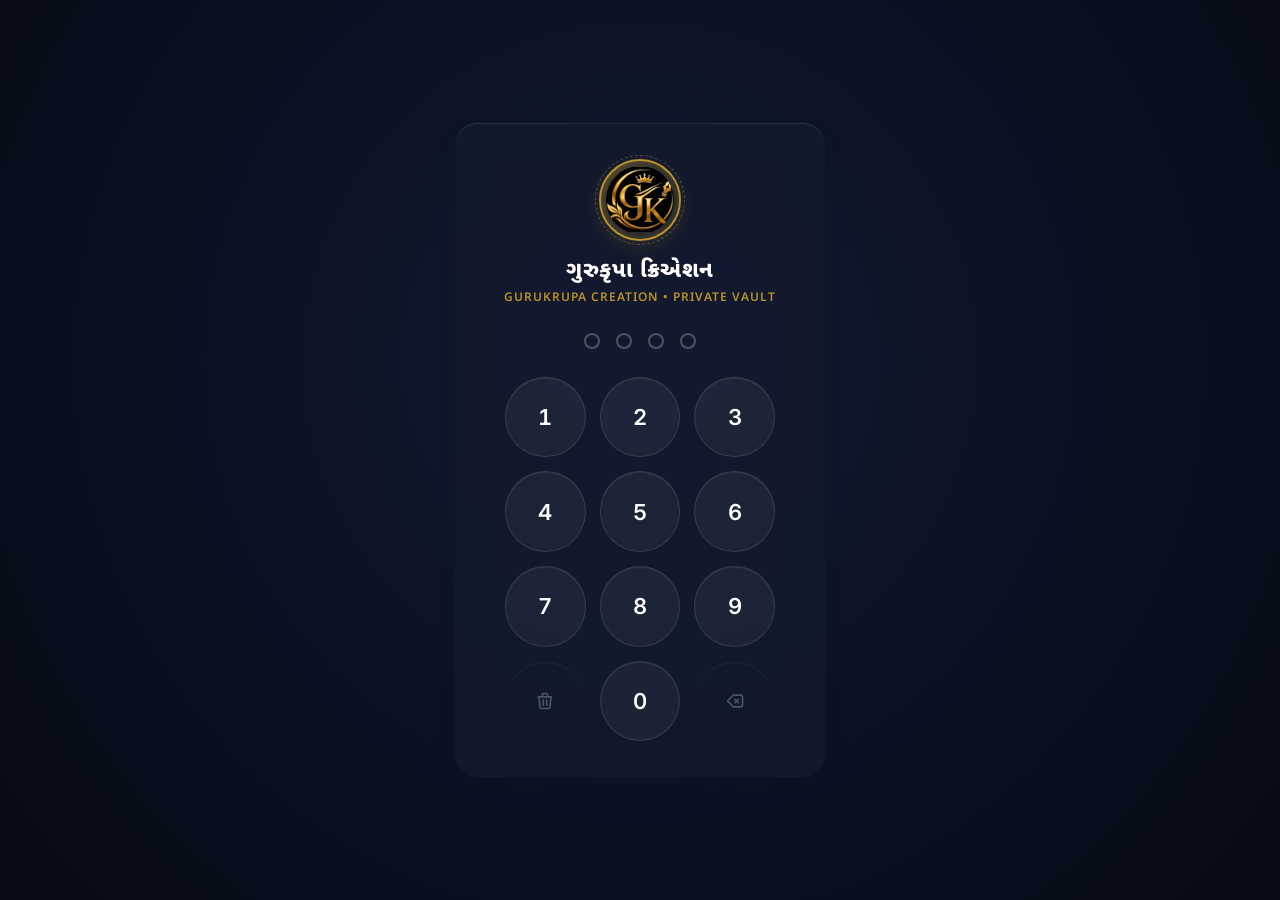
==== commit e859d7a8: "feat: complete luxury fintech redesign — dark/light themes, banking vault lock, mobile nav, count-up" ====
--- a/index.html
+++ b/index.html
@@ -2,18 +2,38 @@
 <html lang="gu">
 <head>
   <meta charset="UTF-8">
-  <meta name="viewport" content="width=device-width, initial-scale=1.0, maximum-scale=1.0, user-scalable=no">
+  <meta name="viewport" content="width=device-width, initial-scale=1.0, maximum-scale=1.0, user-scalable=no, viewport-fit=cover">
   <title>ગુરુકૃપા ક્રિએશન | Gurukrupa Creation</title>
   
+  <!-- Theme Init Script (Zero Flash of Wrong Theme) -->
+  <script>
+    (function() {
+      try {
+        var t = localStorage.getItem('gk_theme');
+        if (!t && window.matchMedia && window.matchMedia('(prefers-color-scheme: light)').matches) {
+          t = 'light';
+        }
+        if (t === 'light') {
+          document.documentElement.setAttribute('data-theme', 'light');
+        }
+      } catch (e) {}
+    })();
+  </script>
+
   <!-- Favicon & PWA -->
   <link rel="icon" type="image/png" href="./logo.png">
   <link rel="apple-touch-icon" href="./logo.png">
   <link rel="manifest" href="./manifest.json">
-  <meta name="theme-color" content="#0f172a">
+  <meta name="theme-color" content="#0b1020">
   <meta name="apple-mobile-web-app-capable" content="yes">
   <meta name="apple-mobile-web-app-status-bar-style" content="black-translucent">
 
-  <link rel="stylesheet" href="./styles.css?v=2.5">
+  <!-- Google Fonts: Noto Sans Gujarati & Inter -->
+  <link rel="preconnect" href="https://fonts.googleapis.com">
+  <link rel="preconnect" href="https://fonts.gstatic.com" crossorigin>
+  <link href="https://fonts.googleapis.com/css2?family=Inter:wght@400;500;600;700;800&family=Noto+Sans+Gujarati:wght@400;500;600;700;800&display=swap" rel="stylesheet">
+
+  <link rel="stylesheet" href="./styles.css?v=3.0">
 </head>
 <body>
 
@@ -21,7 +41,7 @@
   <div class="ambient-bg"></div>
 
   <!-- ===================================================================
-       PASSCODE GATE MODAL (PIN: 6390)
+       PASSCODE GATE MODAL (PIN: 6390) - VAULT FIRST IMPRESSION
        =================================================================== -->
   <div id="lockScreen" class="lock-screen-wrapper">
     <div class="lock-card" id="lockCard">
@@ -29,7 +49,7 @@
         <img src="./logo.png" alt="Gurukrupa Logo">
       </div>
       <h2 class="lock-title">ગુરુકૃપા ક્રિએશન</h2>
-      <p class="lock-sub">એપ શરૂ કરવા માટે પાસકોડ દાખલ કરો</p>
+      <p class="lock-sub">Gurukrupa Creation • Private Vault</p>
 
       <div class="pin-dots" id="pinDots">
         <div class="pin-dot"></div>
@@ -39,18 +59,22 @@
       </div>
 
       <div class="numpad-grid">
-        <button class="num-btn" onclick="enterPin('1')">1</button>
-        <button class="num-btn" onclick="enterPin('2')">2</button>
-        <button class="num-btn" onclick="enterPin('3')">3</button>
-        <button class="num-btn" onclick="enterPin('4')">4</button>
-        <button class="num-btn" onclick="enterPin('5')">5</button>
-        <button class="num-btn" onclick="enterPin('6')">6</button>
-        <button class="num-btn" onclick="enterPin('7')">7</button>
-        <button class="num-btn" onclick="enterPin('8')">8</button>
-        <button class="num-btn" onclick="enterPin('9')">9</button>
-        <button class="num-btn action" onclick="clearPin()">C</button>
-        <button class="num-btn" onclick="enterPin('0')">0</button>
-        <button class="num-btn action" onclick="deletePin()">⌫</button>
+        <button type="button" class="num-btn" onclick="enterPin('1')">1</button>
+        <button type="button" class="num-btn" onclick="enterPin('2')">2</button>
+        <button type="button" class="num-btn" onclick="enterPin('3')">3</button>
+        <button type="button" class="num-btn" onclick="enterPin('4')">4</button>
+        <button type="button" class="num-btn" onclick="enterPin('5')">5</button>
+        <button type="button" class="num-btn" onclick="enterPin('6')">6</button>
+        <button type="button" class="num-btn" onclick="enterPin('7')">7</button>
+        <button type="button" class="num-btn" onclick="enterPin('8')">8</button>
+        <button type="button" class="num-btn" onclick="enterPin('9')">9</button>
+        <button type="button" class="num-btn action" onclick="clearPin()" title="Clear">
+          <svg fill="none" stroke="currentColor" viewBox="0 0 24 24"><path stroke-linecap="round" stroke-linejoin="round" d="M19 7l-.867 12.142A2 2 0 0116.138 21H7.862a2 2 0 01-1.995-1.858L5 7m5 4v6m4-6v6m1-10V4a1 1 0 00-1-1h-4a1 1 0 00-1 1v3M4 7h16"/></svg>
+        </button>
+        <button type="button" class="num-btn" onclick="enterPin('0')">0</button>
+        <button type="button" class="num-btn action" onclick="deletePin()" title="Backspace">
+          <svg fill="none" stroke="currentColor" viewBox="0 0 24 24"><path stroke-linecap="round" stroke-linejoin="round" d="M12 14l2-2m0 0l2-2m-2 2l-2-2m2 2l2 2M3 12l6.414-6.414a2 2 0 011.414-.586H19a2 2 0 012 2v10a2 2 0 01-2 2h-8.172a2 2 0 01-1.414-.586L3 12z"/></svg>
+        </button>
       </div>
     </div>
   </div>
@@ -68,7 +92,7 @@
         </div>
         <div class="brand-info">
           <h1>ગુરુકૃપા ક્રિએશન</h1>
-          <p>Gurukrupa Creation</p>
+          <p>GURUKRUPA CREATION</p>
         </div>
       </div>
 
@@ -76,62 +100,74 @@
         <div class="nav-section-title">મુખ્ય મેનૂ</div>
         <a class="nav-item active" onclick="switchTab('dashboard')">
           <svg fill="none" stroke="currentColor" viewBox="0 0 24 24"><path stroke-linecap="round" stroke-linejoin="round" d="M3 12l2-2m0 0l7-7 7 7M5 10v10a1 1 0 001 1h3m10-11l2 2m-2-2v10a1 1 0 01-1 1h-3m-6 0a1 1 0 001-1v-4a1 1 0 011-1h2a1 1 0 011 1v4a1 1 0 001 1m-6 0h6"/></svg>
-          ડેશબોર્ડ & નફો
+          <span class="nav-item-text">ડેશબોર્ડ & નફો</span>
         </a>
         <a class="nav-item" onclick="switchTab('lots')">
           <svg fill="none" stroke="currentColor" viewBox="0 0 24 24"><path stroke-linecap="round" stroke-linejoin="round" d="M20 7l-8-4-8 4m16 0l-8 4m8-4v10l-8 4m0-10L4 7m8 4v10M4 7v10l8 4"/></svg>
-          વેપારી આવેલ માલ
+          <span class="nav-item-text">વેપારી આવેલ માલ</span>
         </a>
         <a class="nav-item" onclick="switchTab('challans')">
           <svg fill="none" stroke="currentColor" viewBox="0 0 24 24"><path stroke-linecap="round" stroke-linejoin="round" d="M9 12h6m-6 4h6m2 5H7a2 2 0 01-2-2V5a2 2 0 012-2h5.586a1 1 0 01.707.293l5.414 5.414a1 1 0 01.293.707V19a2 2 0 01-2 2z"/></svg>
-          વેપારી માલ ચલણ
+          <span class="nav-item-text">વેપારી માલ ચલણ</span>
         </a>
 
         <div class="nav-section-title">કારીગર & ઉત્પાદન</div>
         <a class="nav-item" onclick="switchTab('karigars')">
           <svg fill="none" stroke="currentColor" viewBox="0 0 24 24"><path stroke-linecap="round" stroke-linejoin="round" d="M17 20h5v-2a3 3 0 00-5.356-1.857M17 20H7m10 0v-2c0-.656-.126-1.283-.356-1.857M7 20H2v-2a3 3 0 015.356-1.857M7 20v-2c0-.656.126-1.283.356-1.857m0 0a5.002 5.002 0 019.288 0M15 7a3 3 0 11-6 0 3 3 0 016 0zm6 3a2 2 0 11-4 0 2 2 0 014 0zM7 10a2 2 0 11-4 0 2 2 0 014 0z"/></svg>
-          કારીગર કામ & ઉપાડ
+          <span class="nav-item-text">કારીગર કામ & ઉપાડ</span>
         </a>
         <a class="nav-item" onclick="switchTab('designs')">
           <svg fill="none" stroke="currentColor" viewBox="0 0 24 24"><path stroke-linecap="round" stroke-linejoin="round" d="M7 21a4 4 0 01-4-4V5a2 2 0 012-2h4a2 2 0 012 2v12a4 4 0 01-4 4zm0 0h12a2 2 0 002-2v-4a2 2 0 00-2-2h-2.343M11 7.343l1.657-1.657a2 2 0 012.828 0l2.829 2.829a2 2 0 010 2.828l-8.486 8.485M7 17h.01"/></svg>
-          ડિઝાઇન કેટલોગ
+          <span class="nav-item-text">ડિઝાઇન કેટલોગ</span>
         </a>
         <a class="nav-item" onclick="switchTab('press')">
           <svg fill="none" stroke="currentColor" viewBox="0 0 24 24"><path stroke-linecap="round" stroke-linejoin="round" d="M19 11H5m14 0a2 2 0 012 2v6a2 2 0 01-2 2H5a2 2 0 01-2-2v-6a2 2 0 012-2m14 0V9a2 2 0 00-2-2M5 11V9a2 2 0 012-2m0 0V5a2 2 0 012-2h6a2 2 0 012 2v2M7 7h10"/></svg>
-          પ્રેસ હિસાબ
+          <span class="nav-item-text">પ્રેસ હિસાબ</span>
         </a>
 
         <div class="nav-section-title">ખર્ચ & સ્ટાફ</div>
         <a class="nav-item" onclick="switchTab('materials')">
           <svg fill="none" stroke="currentColor" viewBox="0 0 24 24"><path stroke-linecap="round" stroke-linejoin="round" d="M5 8h14M5 8a2 2 0 110-4h14a2 2 0 110 4M5 8v10a2 2 0 002 2h10a2 2 0 002-2V8m-9 4h4"/></svg>
-          મટીરીયલ્સ ખર્ચ
+          <span class="nav-item-text">મટીરીયલ્સ ખર્ચ</span>
         </a>
         <a class="nav-item" onclick="switchTab('expenses')">
           <svg fill="none" stroke="currentColor" viewBox="0 0 24 24"><path stroke-linecap="round" stroke-linejoin="round" d="M12 8c-1.657 0-3 .895-3 2s1.343 2 3 2 3 .895 3 2-1.343 2-3 2m0-8c1.11 0 2.08.402 2.599 1M12 8V7m0 1v8m0 0v1m0-1c-1.11 0-2.08-.402-2.599-1M21 12a9 9 0 11-18 0 9 9 0 0118 0z"/></svg>
-          ખાતા ખર્ચ (ભાડું/લાઈટ/પાણી)
+          <span class="nav-item-text">ખાતા ખર્ચ (ભાડું/લાઈટ/પાણી)</span>
         </a>
         <a class="nav-item" onclick="switchTab('staff')">
           <svg fill="none" stroke="currentColor" viewBox="0 0 24 24"><path stroke-linecap="round" stroke-linejoin="round" d="M12 8v4l3 3m6-3a9 9 0 11-18 0 9 9 0 0118 0z"/></svg>
-          ફિક્સ પગાર સ્ટાફ
+          <span class="nav-item-text">ફિક્સ પગાર સ્ટાફ</span>
         </a>
         <a class="nav-item" onclick="openKarigarList()">
           <svg fill="none" stroke="currentColor" viewBox="0 0 24 24"><path stroke-linecap="round" stroke-linejoin="round" d="M9 5H7a2 2 0 00-2 2v12a2 2 0 002 2h10a2 2 0 002-2V7a2 2 0 00-2-2h-2M9 5a2 2 0 002 2h2a2 2 0 002-2M9 5a2 2 0 012-2h2a2 2 0 012 2m-3 7h3m-3 4h3m-6-4h.01M9 16h.01"/></svg>
-          કારીગર લિસ્ટ
+          <span class="nav-item-text">કારીગર લિસ્ટ</span>
         </a>
 
         <div class="nav-section-title">સિસ્ટમ</div>
         <a class="nav-item" onclick="switchTab('settings')">
           <svg fill="none" stroke="currentColor" viewBox="0 0 24 24"><path stroke-linecap="round" stroke-linejoin="round" d="M10.325 4.317c.426-1.756 2.924-1.756 3.35 0a1.724 1.724 0 002.573 1.066c1.543-.94 3.31.826 2.37 2.37a1.724 1.724 0 001.065 2.572c1.756.426 1.756 2.924 0 3.35a1.724 1.724 0 00-1.066 2.573c.94 1.543-.826 3.31-2.37 2.37a1.724 1.724 0 00-2.572 1.065c-.426 1.756-2.924 1.756-3.35 0a1.724 1.724 0 00-2.573-1.066c-1.543.94-3.31-.826-2.37-2.37a1.724 1.724 0 00-1.065-2.572c-1.756-.426-1.756-2.924 0-3.35a1.724 1.724 0 001.066-2.573c-.94-1.543.826-3.31 2.37-2.37.996.608 2.296.07 2.572-1.065z"/><path stroke-linecap="round" stroke-linejoin="round" d="M15 12a3 3 0 11-6 0 3 3 0 016 0z"/></svg>
-          સેટિંગ્સ & બેકઅપ
+          <span class="nav-item-text">સેટિંગ્સ & બેકઅપ</span>
         </a>
       </nav>
 
       <div class="sidebar-footer">
-        <button class="lock-btn" onclick="lockApp()">
-          <svg width="14" height="14" fill="none" stroke="currentColor" viewBox="0 0 24 24"><path stroke-linecap="round" stroke-linejoin="round" stroke-width="2" d="M12 15v2m-6 4h12a2 2 0 002-2v-6a2 2 0 00-2-2H6a2 2 0 00-2 2v6a2 2 0 002 2zm10-10V7a4 4 0 00-8 0v4h8z"/></svg>
-          લોક કરો
-        </button>
-        <span style="font-size: 11px; color: var(--slate-500);">v1.0 • GK</span>
+        <div class="sidebar-footer-row">
+          <button class="footer-btn theme-toggle-btn" id="themeToggleBtn" onclick="toggleTheme()" title="થીમ બદલો (Dark/Light)">
+            <svg id="themeIconDark" width="14" height="14" fill="none" stroke="currentColor" viewBox="0 0 24 24"><path stroke-linecap="round" stroke-linejoin="round" stroke-width="2" d="M12 3v1m0 16v1m9-9h-1M4 12H3m15.364 6.364l-.707-.707M6.343 6.343l-.707-.707m12.728 0l-.707.707M6.343 17.657l-.707.707M16 12a4 4 0 11-8 0 4 4 0 018 0z"/></svg>
+            <span class="sidebar-footer-labels" id="themeText">લાઇટ મોડ</span>
+          </button>
+          <button class="footer-btn lock-btn" onclick="lockApp()" title="એપ લોક કરો">
+            <svg width="14" height="14" fill="none" stroke="currentColor" viewBox="0 0 24 24"><path stroke-linecap="round" stroke-linejoin="round" stroke-width="2" d="M12 15v2m-6 4h12a2 2 0 002-2v-6a2 2 0 00-2-2H6a2 2 0 00-2 2v6a2 2 0 002 2zm10-10V7a4 4 0 00-8 0v4h8z"/></svg>
+            <span class="sidebar-footer-labels">લોક</span>
+          </button>
+        </div>
+        <div style="display: flex; justify-content: space-between; align-items: center; padding: 2px 4px;">
+          <span style="font-size: 11px; color: var(--text-faint);" class="sidebar-footer-labels">v1.0 • GK</span>
+          <button class="footer-btn" onclick="toggleSidebarCollapse()" title="સંકોચો/વિસ્તારો" style="padding: 3px 6px; font-size: 10px;">
+            <svg width="12" height="12" fill="none" stroke="currentColor" viewBox="0 0 24 24"><path stroke-linecap="round" stroke-linejoin="round" stroke-width="2" d="M11 19l-7-7 7-7m8 14l-7-7 7-7"/></svg>
+            <span class="collapse-text">સંકોચો</span>
+          </button>
+        </div>
       </div>
     </aside>
 
@@ -142,9 +178,9 @@
     <div class="main-wrapper">
       
       <!-- Topbar Header -->
-      <header class="topbar">
+      <header class="topbar" id="appTopbar">
         <div class="topbar-left">
-          <button class="mobile-menu-btn" onclick="toggleSidebar()">
+          <button class="mobile-menu-btn" onclick="toggleSidebar()" aria-label="Open navigation menu">
             <svg width="22" height="22" fill="none" stroke="currentColor" viewBox="0 0 24 24"><path stroke-linecap="round" stroke-linejoin="round" stroke-width="2" d="M4 6h16M4 12h16M4 18h16"/></svg>
           </button>
           <div class="page-title-wrap">
@@ -153,7 +189,9 @@
           </div>
         </div>
 
-        <div class="topbar-right"></div>
+        <div class="topbar-right">
+          <!-- Topbar actions if needed -->
+        </div>
       </header>
 
       <!-- Content Views -->
@@ -164,21 +202,35 @@
              ========================================== -->
         <section id="view-dashboard" class="tab-view">
           
-          <!-- Date Filter Header -->
-          <div style="display: flex; justify-content: space-between; align-items: center; margin-bottom: 20px; flex-wrap: wrap; gap: 12px;">
-            <div style="display: flex; gap: 8px; flex-wrap: wrap;">
-              <button class="btn btn-sm btn-outline active-filter" onclick="filterDashboard('all', this)">બધો સમય (All)</button>
-              <button class="btn btn-sm btn-outline" onclick="filterDashboard('month', this)">આ મહિને</button>
-              <button class="btn btn-sm btn-outline" onclick="filterDashboard('week', this)">આ અઠવાડિયે</button>
-              <button class="btn btn-sm btn-outline" onclick="filterDashboard('today', this)">આજે</button>
+          <!-- Period Filter Header & Actions -->
+          <div style="display: flex; justify-content: space-between; align-items: center; margin-bottom: 22px; flex-wrap: wrap; gap: 14px;">
+            <div class="segmented-control" id="dashboardSegmentedControl">
+              <button type="button" class="btn btn-sm active-filter" onclick="filterDashboard('all', this)">બધો સમય (All)</button>
+              <button type="button" class="btn btn-sm" onclick="filterDashboard('month', this)">આ મહિને</button>
+              <button type="button" class="btn btn-sm" onclick="filterDashboard('week', this)">આ અઠવાડિયે</button>
+              <button type="button" class="btn btn-sm" onclick="filterDashboard('today', this)">આજે</button>
             </div>
             <div style="display: flex; gap: 10px;">
-              <button class="btn btn-primary" onclick="openModal('modal-add-lot')">+ નવો માલ ઉમેરો</button>
-              <button class="btn btn-success" onclick="openModal('modal-add-challan')">+ ચલણ બનાવો</button>
-            </div>
-          </div>
-
-          <!-- Financial Statistics Grid (Point 8) -->
+              <button type="button" class="btn btn-primary" onclick="openModal('modal-add-lot')">+ નવો માલ ઉમેરો</button>
+              <button type="button" class="btn btn-success" onclick="openModal('modal-add-challan')">+ ચલણ બનાવો</button>
+            </div>
+          </div>
+
+          <!-- Hero Net Profit Card (Flagship Centerpiece) -->
+          <div class="hero-profit-card" style="margin-bottom: 20px;">
+            <div class="hero-profit-left">
+              <span class="hero-profit-title">ચોખ્ખો વાસ્તવિક નફો (NET PROFIT)</span>
+              <h3 class="hero-profit-value" id="statNetProfit">₹0</h3>
+              <div class="hero-profit-pill" id="statProfitMargin">નફો: 0% (ચોખ્ખો)</div>
+            </div>
+            <div class="hero-profit-right">
+              <div class="hero-profit-icon-wrap">
+                <svg width="28" height="28" fill="none" stroke="currentColor" viewBox="0 0 24 24"><path stroke-linecap="round" stroke-linejoin="round" stroke-width="2" d="M12 8c-1.657 0-3 .895-3 2s1.343 2 3 2 3 .895 3 2-1.343 2-3 2m0-8c1.11 0 2.08.402 2.599 1M12 8V7m0 1v8m0 0v1m0-1c-1.11 0-2.08-.402-2.599-1M21 12a9 9 0 11-18 0 9 9 0 0118 0z"/></svg>
+              </div>
+            </div>
+          </div>
+
+          <!-- Financial Statistics Secondary Grid (Points 1, 2, 5, 6, 7) -->
           <div class="stats-grid">
             <div class="stat-card revenue">
               <div class="stat-meta">
@@ -232,17 +284,6 @@
               </div>
               <div class="stat-icon">
                 <svg width="22" height="22" fill="none" stroke="currentColor" viewBox="0 0 24 24"><path stroke-linecap="round" stroke-linejoin="round" stroke-width="2" d="M19 21V5a2 2 0 00-2-2H7a2 2 0 00-2 2v16m14 0h2m-2 0h-5m-9 0H3m2 0h5M9 7h1m-1 4h1m4-4h1m-1 4h1m-5 10v-5a1 1 0 011-1h2a1 1 0 011 1v5m-4 0h4"/></svg>
-              </div>
-            </div>
-
-            <div class="stat-card profit">
-              <div class="stat-meta">
-                <p>ચોખ્ખો નફો (NET PROFIT)</p>
-                <h3 id="statNetProfit" style="color: var(--emerald-600);">₹0</h3>
-                <span class="sub-info" id="statProfitMargin" style="font-weight: 700; color: var(--emerald-700);">નફો: 0%</span>
-              </div>
-              <div class="stat-icon">
-                <svg width="22" height="22" fill="none" stroke="currentColor" viewBox="0 0 24 24"><path stroke-linecap="round" stroke-linejoin="round" stroke-width="2" d="M9 12l2 2 4-4M7.835 4.697a3.42 3.42 0 001.946-.806 3.42 3.42 0 014.438 0 3.42 3.42 0 001.946.806 3.42 3.42 0 013.138 3.138 3.42 3.42 0 00.806 1.946 3.42 3.42 0 010 4.438 3.42 3.42 0 00-.806 1.946 3.42 3.42 0 01-3.138 3.138 3.42 3.42 0 00-1.946.806 3.42 3.42 0 01-4.438 0 3.42 3.42 0 00-1.946-.806 3.42 3.42 0 01-3.138-3.138 3.42 3.42 0 00-.806-1.946 3.42 3.42 0 010-4.438 3.42 3.42 0 00.806-1.946 3.42 3.42 0 013.138-3.138z"/></svg>
               </div>
             </div>
           </div>
@@ -1465,6 +1506,34 @@
     <!-- Populated dynamically and printed via window.print() -->
   </div>
 
+  <!-- ===================================================================
+       MOBILE BOTTOM NAVIGATION BAR (Fixed quick-access bar)
+       =================================================================== -->
+  <nav class="mobile-bottom-bar" id="mobileBottomBar" aria-label="Mobile Bottom Navigation">
+    <div class="mobile-bottom-nav">
+      <button type="button" class="mobile-nav-btn active" data-tab="dashboard" onclick="switchTab('dashboard')">
+        <svg fill="none" stroke="currentColor" viewBox="0 0 24 24"><path stroke-linecap="round" stroke-linejoin="round" d="M3 12l2-2m0 0l7-7 7 7M5 10v10a1 1 0 001 1h3m10-11l2 2m-2-2v10a1 1 0 01-1 1h-3m-6 0a1 1 0 001-1v-4a1 1 0 011-1h2a1 1 0 011 1v4a1 1 0 001 1m-6 0h6"/></svg>
+        <span>ડેશબોર્ડ</span>
+      </button>
+      <button type="button" class="mobile-nav-btn" data-tab="lots" onclick="switchTab('lots')">
+        <svg fill="none" stroke="currentColor" viewBox="0 0 24 24"><path stroke-linecap="round" stroke-linejoin="round" d="M20 7l-8-4-8 4m16 0l-8 4m8-4v10l-8 4m0-10L4 7m8 4v10M4 7v10l8 4"/></svg>
+        <span>માલ</span>
+      </button>
+      <button type="button" class="mobile-nav-btn" data-tab="karigars" onclick="switchTab('karigars')">
+        <svg fill="none" stroke="currentColor" viewBox="0 0 24 24"><path stroke-linecap="round" stroke-linejoin="round" d="M17 20h5v-2a3 3 0 00-5.356-1.857M17 20H7m10 0v-2c0-.656-.126-1.283-.356-1.857M7 20H2v-2a3 3 0 015.356-1.857M7 20v-2c0-.656.126-1.283.356-1.857m0 0a5.002 5.002 0 019.288 0M15 7a3 3 0 11-6 0 3 3 0 016 0zm6 3a2 2 0 11-4 0 2 2 0 014 0zM7 10a2 2 0 11-4 0 2 2 0 014 0z"/></svg>
+        <span>કારીગર</span>
+      </button>
+      <button type="button" class="mobile-nav-btn" data-tab="expenses" onclick="switchTab('expenses')">
+        <svg fill="none" stroke="currentColor" viewBox="0 0 24 24"><path stroke-linecap="round" stroke-linejoin="round" d="M12 8c-1.657 0-3 .895-3 2s1.343 2 3 2 3 .895 3 2-1.343 2-3 2m0-8c1.11 0 2.08.402 2.599 1M12 8V7m0 1v8m0 0v1m0-1c-1.11 0-2.08-.402-2.599-1M21 12a9 9 0 11-18 0 9 9 0 0118 0z"/></svg>
+        <span>ખાતા ખર્ચ</span>
+      </button>
+      <button type="button" class="mobile-nav-btn" onclick="toggleSidebar()">
+        <svg fill="none" stroke="currentColor" viewBox="0 0 24 24"><path stroke-linecap="round" stroke-linejoin="round" d="M4 6h16M4 12h16M4 18h16"/></svg>
+        <span>મેનૂ</span>
+      </button>
+    </div>
+  </nav>
+
   <!-- Toast Notification Container -->
   <div class="toast-container" id="toastContainer"></div>
 
--- a/styles.css
+++ b/styles.css
@@ -1,79 +1,198 @@
 /* ===================================================================
-   GURUKRUPA CREATION - PREMIUM DESIGN SYSTEM
-   Tone: Modern Artisan Manufacturing ERP
-   Palette: Luxury Slate Navy, Pearl White, Royal Sapphire & Forest Mint
-   Rule: NO purple gradients, NO gold-black AI templates.
-   =================================================================== */
+   GURUKRUPA CREATION - ULTRA-PREMIUM DESIGN SYSTEM
+   Theme: Dark Luxury Fintech & Warm Ivory Light Mode
+   Palette: Obsidian Vault, Midnight Slate, Champagne Gold (#d4af37)
+   Rule: Zero flashy neon, precise craftsmanship, smooth motion tokens
+   =================================================================== */
+
+@import url('https://fonts.googleapis.com/css2?family=Inter:wght@400;500;600;700&family=Noto+Sans+Gujarati:wght@400;500;600;700;800&display=swap');
 
 :root {
-  --font-sans: -apple-system, BlinkMacSystemFont, "Segoe UI", Roboto, "Helvetica Neue", Arial, sans-serif;
+  /* Typography */
+  --font-sans: "Noto Sans Gujarati", "Hind Vadodara", -apple-system, BlinkMacSystemFont, "Segoe UI", Roboto, sans-serif;
+  --font-num: "Inter", -apple-system, BlinkMacSystemFont, "Segoe UI", Roboto, sans-serif;
   
-  /* Primary & Slate Palette */
-  --slate-950: #020617;
+  /* Dark Luxury Fintech Theme (Default) */
+  --bg: #0b1020;
+  --bg-elev: #0f172a;
+  --surface: #131a2e;
+  --surface-2: #19223a;
+  --surface-hover: #1f2a47;
+  
+  --border: rgba(255, 255, 255, 0.08);
+  --border-strong: rgba(255, 255, 255, 0.15);
+  --top-highlight: inset 0 1px 0 rgba(255, 255, 255, 0.06);
+  
+  --text: #e8ecf5;
+  --text-muted: #94a3b8;
+  --text-faint: #64748b;
+  
+  /* Brand Champagne Gold Accent */
+  --accent: #d4af37;
+  --accent-hover: #e5c158;
+  --accent-soft: rgba(212, 175, 55, 0.14);
+  --accent-border: rgba(212, 175, 55, 0.35);
+  --accent-gradient: linear-gradient(135deg, #e6c866 0%, #b8922b 100%);
+  --accent-text: #ffffff;
+  
+  /* Functional Accents */
+  --success: #34d399;
+  --success-soft: rgba(52, 211, 153, 0.14);
+  --success-border: rgba(52, 211, 153, 0.3);
+  
+  --danger: #fb7185;
+  --danger-soft: rgba(251, 113, 133, 0.14);
+  --danger-border: rgba(251, 113, 133, 0.3);
+  
+  --warning: #fbbf24;
+  --warning-soft: rgba(251, 191, 36, 0.14);
+  --warning-border: rgba(251, 191, 36, 0.3);
+  
+  --info: #60a5fa;
+  --info-soft: rgba(96, 165, 250, 0.14);
+  --info-border: rgba(96, 165, 250, 0.3);
+
+  /* Spacing Scale */
+  --space-1: 4px;
+  --space-2: 8px;
+  --space-3: 12px;
+  --space-4: 16px;
+  --space-5: 20px;
+  --space-6: 24px;
+  --space-7: 32px;
+  --space-8: 48px;
+
+  /* Border Radius */
+  --radius-xs: 6px;
+  --radius-sm: 8px;
+  --radius-md: 12px;
+  --radius-lg: 16px;
+  --radius-xl: 22px;
+  --radius-full: 9999px;
+
+  /* Elevation & Shadows */
+  --shadow-sm: 0 1px 3px 0 rgba(0, 0, 0, 0.3);
+  --shadow-md: 0 4px 14px -2px rgba(0, 0, 0, 0.45);
+  --shadow-lg: 0 14px 30px -4px rgba(0, 0, 0, 0.6);
+  --shadow-gold: 0 6px 20px -2px rgba(212, 175, 55, 0.28);
+
+  /* Motion Tokens */
+  --ease-out: cubic-bezier(0.22, 1, 0.36, 1);
+  --ease-in-out: cubic-bezier(0.65, 0, 0.35, 1);
+  --dur-fast: 150ms;
+  --dur-base: 250ms;
+  --dur-slow: 400ms;
+
+  /* Legacy variable compatibility for seamless JS interop */
+  --card-bg: var(--surface);
+  --card-border: var(--border);
+  --slate-900: var(--bg-elev);
+  --slate-800: var(--surface-2);
+  --slate-700: var(--border-strong);
+  --slate-500: var(--text-muted);
+  --slate-400: var(--text-faint);
+  --slate-100: var(--surface-2);
+  --slate-50: var(--bg);
+  --sapphire-600: var(--accent);
+  --sapphire-700: #b8922b;
+  --emerald-600: var(--success);
+  --emerald-700: #059669;
+  --rose-600: var(--danger);
+  --amber-600: var(--warning);
+}
+
+/* ===================================================================
+   LIGHT THEME (Warm Ivory & Polished Brass)
+   Activated via [data-theme="light"]
+   =================================================================== */
+[data-theme="light"] {
+  --bg: #faf8f4;
+  --bg-elev: #ffffff;
+  --surface: #ffffff;
+  --surface-2: #f4efe4;
+  --surface-hover: #ede6d8;
+  
+  --border: rgba(15, 23, 42, 0.08);
+  --border-strong: rgba(15, 23, 42, 0.16);
+  --top-highlight: inset 0 1px 0 rgba(255, 255, 255, 0.8);
+  
+  --text: #0f172a;
+  --text-muted: #475569;
+  --text-faint: #94a3b8;
+  
+  --accent: #b8922b;
+  --accent-hover: #9c7b20;
+  --accent-soft: rgba(184, 146, 43, 0.12);
+  --accent-border: rgba(184, 146, 43, 0.35);
+  --accent-gradient: linear-gradient(135deg, #d4af37 0%, #99751e 100%);
+  --accent-text: #ffffff;
+  
+  --success: #059669;
+  --success-soft: rgba(5, 150, 105, 0.12);
+  --success-border: rgba(5, 150, 105, 0.25);
+  
+  --danger: #e11d48;
+  --danger-soft: rgba(225, 29, 72, 0.12);
+  --danger-border: rgba(225, 29, 72, 0.25);
+  
+  --warning: #d97706;
+  --warning-soft: rgba(217, 119, 6, 0.12);
+  --warning-border: rgba(217, 119, 6, 0.25);
+  
+  --info: #2563eb;
+  --info-soft: rgba(37, 99, 235, 0.12);
+  --info-border: rgba(37, 99, 235, 0.25);
+
+  --shadow-sm: 0 1px 3px 0 rgba(15, 23, 42, 0.06);
+  --shadow-md: 0 4px 12px -2px rgba(15, 23, 42, 0.08);
+  --shadow-lg: 0 12px 28px -4px rgba(15, 23, 42, 0.12);
+  --shadow-gold: 0 6px 20px -2px rgba(184, 146, 43, 0.2);
+
+  --card-bg: #ffffff;
+  --card-border: var(--border);
   --slate-900: #0f172a;
-  --slate-800: #1e293b;
-  --slate-700: #334155;
-  --slate-600: #475569;
+  --slate-800: #e2e8f0;
+  --slate-700: #475569;
   --slate-500: #64748b;
   --slate-400: #94a3b8;
-  --slate-300: #cbd5e1;
-  --slate-200: #e2e8f0;
   --slate-100: #f1f5f9;
-  --slate-50:  #f8fafc;
-  
-  /* Brand Accents */
-  --sapphire-600: #2563eb;
-  --sapphire-700: #1d4ed8;
-  --sapphire-500: #3b82f6;
-  --sapphire-50:  #eff6ff;
-  
-  /* Financial Colors */
-  --emerald-600: #059669;
-  --emerald-700: #047857;
-  --emerald-500: #10b981;
-  --emerald-50:  #ecfdf5;
-  
-  --rose-600:    #dc2626;
-  --rose-500:    #ef4444;
-  --rose-50:     #fef2f2;
-
-  --amber-600:   #d97706;
-  --amber-50:    #fffbeb;
-
-  --card-bg:     #ffffff;
-  --card-border: #e2e8f0;
-  --radius-sm:   6px;
-  --radius-md:   10px;
-  --radius-lg:   16px;
-  --radius-xl:   20px;
-  
-  --shadow-sm:   0 1px 2px 0 rgba(15, 23, 42, 0.05);
-  --shadow-md:   0 4px 6px -1px rgba(15, 23, 42, 0.07), 0 2px 4px -2px rgba(15, 23, 42, 0.05);
-  --shadow-lg:   0 10px 15px -3px rgba(15, 23, 42, 0.08), 0 4px 6px -4px rgba(15, 23, 42, 0.04);
-  --shadow-hover:0 14px 28px -6px rgba(15, 23, 42, 0.12), 0 6px 12px -4px rgba(15, 23, 42, 0.06);
-
-  --transition-fast: 0.15s cubic-bezier(0.4, 0, 0.2, 1);
-  --transition-smooth: 0.25s cubic-bezier(0.16, 1, 0.3, 1);
-}
-
+  --slate-50: #f8fafc;
+}
+
+/* ===================================================================
+   RESET & BASE STYLES
+   =================================================================== */
 *, *::before, *::after {
   box-sizing: border-box;
   margin: 0;
   padding: 0;
 }
 
+html {
+  font-size: 15px;
+  -webkit-text-size-adjust: 100%;
+}
+
 body {
   font-family: var(--font-sans);
-  background-color: var(--slate-50);
-  color: var(--slate-900);
+  background-color: var(--bg);
+  color: var(--text);
   min-height: 100vh;
-  line-height: 1.5;
+  line-height: 1.6;
   -webkit-font-smoothing: antialiased;
+  -moz-osx-font-smoothing: grayscale;
   position: relative;
   overflow-x: hidden;
-}
-
-/* Subtle Animated Mesh Ambient Background Effect */
+  transition: background-color var(--dur-base) var(--ease-out), color var(--dur-base) var(--ease-out);
+}
+
+/* Tabular numbers for monetary & numerical cells */
+.tabular, .stat-meta h3, td strong, input[type="number"], .num-btn {
+  font-family: var(--font-num), var(--font-sans);
+  font-variant-numeric: tabular-nums;
+}
+
+/* Ambient Deep Weave Background Effect */
 .ambient-bg {
   position: fixed;
   top: 0;
@@ -83,29 +202,249 @@
   z-index: -1;
   pointer-events: none;
   background: 
-    radial-gradient(circle at 10% 20%, rgba(224, 231, 255, 0.45) 0%, transparent 40%),
-    radial-gradient(circle at 90% 15%, rgba(220, 252, 231, 0.4) 0%, transparent 45%),
-    radial-gradient(circle at 50% 85%, rgba(241, 245, 249, 0.8) 0%, transparent 50%);
-  animation: ambientFloat 20s ease-in-out infinite alternate;
-}
-
-@keyframes ambientFloat {
-  0% { transform: scale(1) translateY(0); }
-  50% { transform: scale(1.03) translateY(-10px); }
-  100% { transform: scale(1) translateY(0); }
-}
-
-/* App Shell Layout */
+    radial-gradient(circle at 15% 15%, rgba(212, 175, 55, 0.04) 0%, transparent 40%),
+    radial-gradient(circle at 85% 20%, rgba(52, 211, 153, 0.03) 0%, transparent 45%),
+    radial-gradient(circle at 50% 85%, rgba(30, 41, 59, 0.5) 0%, transparent 60%);
+  background-size: 100% 100%;
+}
+
+[data-theme="light"] .ambient-bg {
+  background: 
+    radial-gradient(circle at 15% 15%, rgba(184, 146, 43, 0.05) 0%, transparent 40%),
+    radial-gradient(circle at 85% 20%, rgba(5, 150, 105, 0.03) 0%, transparent 45%),
+    radial-gradient(circle at 50% 85%, rgba(240, 235, 225, 0.6) 0%, transparent 60%);
+}
+
+/* App Container */
 .app-container {
   display: flex;
   min-height: 100vh;
 }
 
-/* Sidebar Navigation */
+/* ===================================================================
+   LOCK SCREEN (VAULT FIRST IMPRESSION)
+   Passcode: 6390
+   =================================================================== */
+.lock-screen-wrapper {
+  position: fixed;
+  inset: 0;
+  background: radial-gradient(circle at 50% 40%, #111a33 0%, #060a14 100%);
+  z-index: 9999;
+  display: flex;
+  align-items: center;
+  justify-content: center;
+  padding: 20px;
+  transition: opacity var(--dur-slow) var(--ease-out), transform var(--dur-slow) var(--ease-out);
+}
+
+.lock-screen-wrapper.unlocking {
+  opacity: 0;
+  transform: scale(1.04);
+  pointer-events: none;
+}
+
+.lock-card {
+  width: 100%;
+  max-width: 370px;
+  background: rgba(19, 26, 46, 0.85);
+  backdrop-filter: blur(20px);
+  -webkit-backdrop-filter: blur(20px);
+  border: 1px solid var(--border-strong);
+  box-shadow: var(--shadow-lg), 0 0 40px rgba(0, 0, 0, 0.6);
+  border-radius: var(--radius-xl);
+  padding: 36px 28px;
+  text-align: center;
+  color: #ffffff;
+  position: relative;
+  box-shadow: inset 0 1px 0 rgba(255, 255, 255, 0.1), var(--shadow-lg);
+  animation: vaultEntrance 0.6s var(--ease-out) forwards;
+}
+
+@keyframes vaultEntrance {
+  from {
+    opacity: 0;
+    transform: scale(0.92) translateY(12px);
+    filter: blur(6px);
+  }
+  to {
+    opacity: 1;
+    transform: scale(1) translateY(0);
+    filter: blur(0);
+  }
+}
+
+.lock-logo {
+  width: 82px;
+  height: 82px;
+  border-radius: 50%;
+  margin: 0 auto 16px auto;
+  background: radial-gradient(circle at 30% 30%, rgba(212, 175, 55, 0.25) 0%, rgba(15, 23, 42, 0.8) 100%);
+  border: 2px solid var(--accent);
+  padding: 5px;
+  display: flex;
+  align-items: center;
+  justify-content: center;
+  box-shadow: var(--shadow-gold), inset 0 0 12px rgba(212, 175, 55, 0.3);
+  position: relative;
+}
+
+.lock-logo::after {
+  content: "";
+  position: absolute;
+  inset: -6px;
+  border-radius: 50%;
+  border: 1px dashed rgba(212, 175, 55, 0.35);
+  animation: rotateRing 30s linear infinite;
+}
+
+@keyframes rotateRing {
+  from { transform: rotate(0deg); }
+  to { transform: rotate(360deg); }
+}
+
+.lock-logo img {
+  width: 100%;
+  height: 100%;
+  object-fit: contain;
+  border-radius: 50%;
+}
+
+.lock-title {
+  font-size: 22px;
+  font-weight: 800;
+  letter-spacing: 0.5px;
+  color: #ffffff;
+  margin-bottom: 2px;
+  line-height: 1.4;
+}
+
+.lock-sub {
+  font-size: 12px;
+  letter-spacing: 1px;
+  text-transform: uppercase;
+  color: var(--accent);
+  font-weight: 600;
+  margin-bottom: 24px;
+}
+
+/* PIN Spring Dots */
+.pin-dots {
+  display: flex;
+  justify-content: center;
+  gap: 16px;
+  margin-bottom: 28px;
+}
+
+.pin-dot {
+  width: 16px;
+  height: 16px;
+  border-radius: 50%;
+  border: 2px solid rgba(255, 255, 255, 0.25);
+  background: transparent;
+  transition: transform var(--dur-fast) var(--ease-out), background-color var(--dur-fast) var(--ease-out), border-color var(--dur-fast) var(--ease-out), box-shadow var(--dur-fast) var(--ease-out);
+}
+
+.pin-dot.filled {
+  background: var(--accent);
+  border-color: var(--accent);
+  box-shadow: 0 0 14px rgba(212, 175, 55, 0.8);
+  animation: springScale 0.25s var(--ease-out);
+}
+
+.pin-dots.error .pin-dot {
+  background: var(--danger) !important;
+  border-color: var(--danger) !important;
+  box-shadow: 0 0 14px rgba(251, 113, 133, 0.8) !important;
+}
+
+.pin-dots.success .pin-dot {
+  background: var(--success) !important;
+  border-color: var(--success) !important;
+  box-shadow: 0 0 14px rgba(52, 211, 153, 0.8) !important;
+}
+
+@keyframes springScale {
+  0% { transform: scale(0.8); }
+  50% { transform: scale(1.3); }
+  100% { transform: scale(1.1); }
+}
+
+/* Keypad Grid */
+.numpad-grid {
+  display: grid;
+  grid-template-columns: repeat(3, 1fr);
+  gap: 14px;
+  max-width: 270px;
+  margin: 0 auto;
+}
+
+.num-btn {
+  aspect-ratio: 1;
+  border-radius: 50%;
+  background: rgba(255, 255, 255, 0.05);
+  border: 1px solid rgba(255, 255, 255, 0.1);
+  color: #ffffff;
+  font-size: 22px;
+  font-weight: 600;
+  display: flex;
+  align-items: center;
+  justify-content: center;
+  cursor: pointer;
+  transition: transform var(--dur-fast) var(--ease-out), background-color var(--dur-fast) var(--ease-out), border-color var(--dur-fast) var(--ease-out), box-shadow var(--dur-fast) var(--ease-out);
+  user-select: none;
+  -webkit-tap-highlight-color: transparent;
+  box-shadow: inset 0 1px 0 rgba(255, 255, 255, 0.06);
+}
+
+.num-btn:hover {
+  background: rgba(212, 175, 55, 0.12);
+  border-color: rgba(212, 175, 55, 0.4);
+  color: var(--accent);
+  transform: translateY(-2px);
+}
+
+.num-btn:active {
+  transform: scale(0.92);
+  background: var(--accent);
+  color: #0b1020;
+  box-shadow: var(--shadow-gold);
+}
+
+.num-btn.action {
+  font-size: 14px;
+  background: transparent;
+  border-color: transparent;
+  color: var(--text-muted);
+}
+
+.num-btn.action:hover {
+  background: rgba(255, 255, 255, 0.08);
+  color: #ffffff;
+}
+
+.num-btn.action svg {
+  width: 20px;
+  height: 20px;
+  stroke-width: 2;
+}
+
+.shake-animation {
+  animation: vaultShake 0.4s var(--ease-in-out);
+}
+
+@keyframes vaultShake {
+  0%, 100% { transform: translateX(0); }
+  20%, 60% { transform: translateX(-10px); }
+  40%, 80% { transform: translateX(10px); }
+}
+
+/* ===================================================================
+   SIDEBAR NAVIGATION & DESKTOP SHELL
+   =================================================================== */
 .sidebar {
-  width: 280px;
-  background: var(--slate-900);
-  color: #ffffff;
+  width: 260px;
+  background: var(--bg-elev);
+  color: var(--text);
   display: flex;
   flex-direction: column;
   flex-shrink: 0;
@@ -113,67 +452,96 @@
   top: 0;
   height: 100vh;
   z-index: 40;
-  border-right: 1px solid var(--slate-800);
-  transition: transform var(--transition-smooth);
+  border-right: 1px solid var(--border);
+  transition: width var(--dur-base) var(--ease-out), transform var(--dur-base) var(--ease-out);
+}
+
+/* Desktop Collapsed Sidebar State (76px) */
+.sidebar.collapsed {
+  width: 76px;
+}
+
+.sidebar.collapsed .brand-info,
+.sidebar.collapsed .nav-section-title,
+.sidebar.collapsed .nav-item-text,
+.sidebar.collapsed .sidebar-footer-labels,
+.sidebar.collapsed .collapse-text {
+  display: none !important;
+}
+
+.sidebar.collapsed .sidebar-header {
+  justify-content: center;
+  padding: 18px 10px;
+}
+
+.sidebar.collapsed .nav-item {
+  justify-content: center;
+  padding: 10px;
+  position: relative;
 }
 
 .sidebar-header {
-  padding: 20px 18px;
+  padding: 18px 18px;
   display: flex;
   align-items: center;
   gap: 12px;
-  border-bottom: 1px solid rgba(255, 255, 255, 0.08);
+  border-bottom: 1px solid var(--border);
 }
 
 .brand-logo-wrap {
-  width: 44px;
-  height: 44px;
-  border-radius: 12px;
-  background: rgba(255, 255, 255, 0.08);
+  width: 42px;
+  height: 42px;
+  border-radius: var(--radius-md);
+  background: var(--surface-2);
   padding: 4px;
   display: flex;
   align-items: center;
   justify-content: center;
-  border: 1px solid rgba(255, 255, 255, 0.15);
-  box-shadow: 0 4px 12px rgba(0, 0, 0, 0.25);
+  border: 1px solid var(--accent-border);
+  box-shadow: var(--shadow-sm);
+  flex-shrink: 0;
 }
 
 .brand-logo-img {
   width: 100%;
   height: 100%;
   object-fit: contain;
-  border-radius: 8px;
+  border-radius: var(--radius-xs);
 }
 
 .brand-info h1 {
   font-size: 15px;
   font-weight: 700;
-  letter-spacing: 0.5px;
-  color: #ffffff;
+  letter-spacing: 0.3px;
+  color: var(--text);
+  line-height: 1.3;
 }
 
 .brand-info p {
   font-size: 11px;
-  color: var(--slate-400);
-  font-weight: 500;
-}
-
+  color: var(--accent);
+  font-weight: 600;
+  letter-spacing: 0.5px;
+}
+
+/* Navigation Menu */
 .nav-menu {
   flex: 1;
   overflow-y: auto;
   padding: 14px 10px;
   display: flex;
   flex-direction: column;
-  gap: 4px;
+  gap: 3px;
+  position: relative;
 }
 
 .nav-section-title {
-  font-size: 10px;
+  font-size: 10.5px;
   font-weight: 700;
   text-transform: uppercase;
-  letter-spacing: 1px;
-  color: var(--slate-500);
-  padding: 10px 12px 4px 12px;
+  letter-spacing: 1.2px;
+  color: var(--text-faint);
+  padding: 12px 14px 4px 14px;
 }
 
 .nav-item {
@@ -181,291 +549,540 @@
   align-items: center;
   gap: 12px;
   padding: 10px 14px;
-  color: var(--slate-400);
+  color: var(--text-muted);
   text-decoration: none;
   font-size: 13.5px;
   font-weight: 500;
   border-radius: var(--radius-md);
-  transition: all var(--transition-fast);
+  transition: color var(--dur-fast) var(--ease-out), background-color var(--dur-fast) var(--ease-out), transform var(--dur-fast) var(--ease-out);
   cursor: pointer;
   position: relative;
+  min-height: 44px;
+  border-left: 3px solid transparent;
 }
 
 .nav-item svg {
-  width: 18px;
-  height: 18px;
+  width: 19px;
+  height: 19px;
   flex-shrink: 0;
-  stroke-width: 2;
-  transition: transform var(--transition-fast);
+  stroke-width: 1.75;
+  transition: transform var(--dur-fast) var(--ease-out), stroke var(--dur-fast) var(--ease-out);
 }
 
 .nav-item:hover {
-  color: #ffffff;
-  background: rgba(255, 255, 255, 0.06);
-  transform: translateX(3px);
+  color: var(--text);
+  background: var(--surface-hover);
+  transform: translateX(2px);
 }
 
 .nav-item:hover svg {
-  transform: scale(1.1);
+  stroke: var(--accent);
 }
 
 .nav-item.active {
   color: #ffffff;
-  background: var(--sapphire-600);
+  background: var(--accent-soft);
+  border-left-color: var(--accent);
   font-weight: 600;
-  box-shadow: 0 4px 12px rgba(37, 99, 235, 0.35);
-}
-
+}
+
+[data-theme="light"] .nav-item.active {
+  color: var(--text);
+  background: var(--accent-soft);
+  border-left-color: var(--accent);
+}
+
+.nav-item.active svg {
+  stroke: var(--accent);
+  transform: scale(1.05);
+}
+
+/* Sidebar Footer & Utilities */
 .sidebar-footer {
-  padding: 14px 16px;
-  border-top: 1px solid rgba(255, 255, 255, 0.08);
+  padding: 12px 14px;
+  border-top: 1px solid var(--border);
+  display: flex;
+  flex-direction: column;
+  gap: 8px;
+  background: var(--bg-elev);
+}
+
+.sidebar-footer-row {
   display: flex;
   align-items: center;
   justify-content: space-between;
-  background: rgba(0, 0, 0, 0.15);
-}
-
-.lock-btn {
-  display: flex;
-  align-items: center;
   gap: 8px;
+}
+
+.footer-btn {
+  display: inline-flex;
+  align-items: center;
+  gap: 6px;
   font-size: 12px;
-  color: var(--slate-400);
-  background: transparent;
-  border: 1px solid rgba(255, 255, 255, 0.12);
-  padding: 6px 12px;
+  color: var(--text-muted);
+  background: var(--surface-2);
+  border: 1px solid var(--border);
+  padding: 6px 10px;
   border-radius: var(--radius-sm);
   cursor: pointer;
-  transition: all var(--transition-fast);
+  transition: all var(--dur-fast) var(--ease-out);
+}
+
+.footer-btn:hover {
+  background: var(--surface-hover);
+  color: var(--text);
+  border-color: var(--border-strong);
 }
 
 .lock-btn:hover {
-  background: rgba(239, 68, 68, 0.15);
-  color: #fca5a5;
-  border-color: rgba(239, 68, 68, 0.3);
-}
-
-/* Main Content Area */
+  background: var(--danger-soft);
+  color: var(--danger);
+  border-color: var(--danger-border);
+}
+
+.theme-toggle-btn {
+  padding: 6px 10px;
+}
+
+.theme-toggle-btn:hover {
+  color: var(--accent);
+  border-color: var(--accent-border);
+}
+
+/* ===================================================================
+   MAIN CONTENT WRAPPER & TOPBAR
+   =================================================================== */
 .main-wrapper {
   flex: 1;
   display: flex;
   flex-direction: column;
   min-width: 0;
-}
-
-/* Header Bar */
+  background: var(--bg);
+}
+
 .topbar {
-  background: rgba(255, 255, 255, 0.85);
-  backdrop-filter: blur(12px);
-  -webkit-backdrop-filter: blur(12px);
-  border-bottom: 1px solid var(--slate-200);
-  padding: 14px 24px;
+  background: rgba(15, 23, 42, 0.75);
+  backdrop-filter: blur(14px);
+  -webkit-backdrop-filter: blur(14px);
+  border-bottom: 1px solid var(--border);
+  padding: 14px 28px;
   display: flex;
   align-items: center;
   justify-content: space-between;
   position: sticky;
   top: 0;
   z-index: 30;
+  transition: border-color var(--dur-base) var(--ease-out), box-shadow var(--dur-base) var(--ease-out), background-color var(--dur-base) var(--ease-out);
+}
+
+[data-theme="light"] .topbar {
+  background: rgba(250, 248, 244, 0.85);
+  border-bottom: 1px solid var(--border);
+}
+
+.topbar.scrolled {
+  box-shadow: var(--shadow-sm);
+  border-bottom-color: var(--border-strong);
 }
 
 .topbar-left {
   display: flex;
   align-items: center;
-  gap: 14px;
+  gap: 16px;
 }
 
 .mobile-menu-btn {
   display: none;
-  background: none;
-  border: none;
-  color: var(--slate-700);
+  background: var(--surface-2);
+  border: 1px solid var(--border);
+  color: var(--text);
   cursor: pointer;
-  padding: 6px;
+  padding: 7px;
+  border-radius: var(--radius-sm);
 }
 
 .page-title-wrap h2 {
-  font-size: 18px;
+  font-size: 19px;
   font-weight: 700;
-  color: var(--slate-900);
+  color: var(--text);
+  letter-spacing: -0.2px;
+  line-height: 1.3;
 }
 
 .page-title-wrap p {
   font-size: 12px;
-  color: var(--slate-500);
+  color: var(--text-muted);
 }
 
 .topbar-right {
   display: flex;
   align-items: center;
-  gap: 12px;
-}
-
-.live-badge {
-  display: inline-flex;
-  align-items: center;
-  gap: 6px;
-  background: var(--emerald-50);
-  color: var(--emerald-700);
-  border: 1px solid rgba(5, 150, 105, 0.2);
-  padding: 5px 10px;
-  border-radius: 20px;
-  font-size: 12px;
-  font-weight: 600;
-}
-
-.live-dot {
-  width: 7px;
-  height: 7px;
-  border-radius: 50%;
-  background: var(--emerald-500);
-  animation: pulseDot 2s infinite;
-}
-
-@keyframes pulseDot {
-  0% { transform: scale(0.95); opacity: 0.8; }
-  50% { transform: scale(1.3); opacity: 1; }
-  100% { transform: scale(0.95); opacity: 0.8; }
-}
-
-.net-ip-pill {
-  background: var(--slate-100);
-  color: var(--slate-700);
-  font-size: 11.5px;
-  padding: 5px 10px;
-  border-radius: var(--radius-sm);
-  border: 1px solid var(--slate-200);
-  display: flex;
-  align-items: center;
-  gap: 6px;
+  gap: 10px;
 }
 
 /* Main Content Body */
 .content-body {
-  padding: 24px;
+  padding: 24px 28px;
   flex: 1;
-}
-
-/* Hover Cards with Micro-interaction Lift */
-.premium-card {
-  background: var(--card-bg);
-  border: 1px solid var(--card-border);
-  border-radius: var(--radius-lg);
-  box-shadow: var(--shadow-sm);
-  transition: transform var(--transition-smooth), box-shadow var(--transition-smooth), border-color var(--transition-smooth);
+  max-width: 1600px;
+  width: 100%;
+  margin: 0 auto;
+}
+
+/* Screen Switch Animation Container */
+.tab-view {
+  animation: viewFadeSlide 0.28s var(--ease-out) forwards;
+}
+
+@keyframes viewFadeSlide {
+  from {
+    opacity: 0;
+    transform: translateY(8px);
+  }
+  to {
+    opacity: 1;
+    transform: translateY(0);
+  }
+}
+
+/* ===================================================================
+   DASHBOARD 12-COLUMN GRID & HERO NET PROFIT CARD
+   =================================================================== */
+.dashboard-grid-12 {
+  display: grid;
+  grid-template-columns: repeat(12, 1fr);
+  gap: 18px;
+  margin-bottom: 26px;
+}
+
+/* Hero Net Profit Card (Spans 4 columns or full header on mobile) */
+.hero-profit-card {
+  grid-column: span 12;
+  background: radial-gradient(circle at 90% 10%, rgba(52, 211, 153, 0.15) 0%, var(--surface) 60%);
+  border: 1px solid var(--success-border);
+  border-radius: var(--radius-xl);
+  padding: 24px 28px;
+  box-shadow: var(--shadow-md), var(--top-highlight);
+  display: flex;
+  align-items: center;
+  justify-content: space-between;
+  flex-wrap: wrap;
+  gap: 20px;
   position: relative;
   overflow: hidden;
 }
 
-.premium-card:hover {
-  transform: translateY(-3px);
-  box-shadow: var(--shadow-hover);
-  border-color: var(--slate-300);
-}
-
-.card-header {
-  padding: 18px 20px;
-  border-bottom: 1px solid var(--slate-100);
-  display: flex;
-  align-items: center;
-  justify-content: space-between;
-}
-
-.card-header h3 {
-  font-size: 16px;
+.hero-profit-card::before {
+  content: "";
+  position: absolute;
+  top: 0;
+  left: 0;
+  width: 100%;
+  height: 3px;
+  background: linear-gradient(90deg, var(--accent) 0%, var(--success) 100%);
+}
+
+.hero-profit-left {
+  display: flex;
+  flex-direction: column;
+  gap: 4px;
+}
+
+.hero-profit-title {
+  font-size: 13.5px;
+  font-weight: 600;
+  text-transform: uppercase;
+  letter-spacing: 1px;
+  color: var(--text-muted);
+}
+
+.hero-profit-value {
+  font-size: 38px;
+  font-weight: 800;
+  color: var(--success);
+  letter-spacing: -1px;
+  line-height: 1.1;
+  font-family: var(--font-num), var(--font-sans);
+}
+
+.hero-profit-pill {
+  display: inline-flex;
+  align-items: center;
+  gap: 6px;
+  background: var(--success-soft);
+  color: var(--success);
+  border: 1px solid var(--success-border);
+  padding: 4px 12px;
+  border-radius: var(--radius-full);
+  font-size: 12.5px;
   font-weight: 700;
-  color: var(--slate-900);
-  display: flex;
-  align-items: center;
-  gap: 8px;
-}
-
-.card-body {
-  padding: 20px;
-}
-
-/* Metric / Stat Cards */
+  margin-top: 6px;
+  width: fit-content;
+}
+
+.hero-profit-right {
+  display: flex;
+  align-items: center;
+  gap: 16px;
+}
+
+.hero-profit-icon-wrap {
+  width: 56px;
+  height: 56px;
+  border-radius: 18px;
+  background: var(--success-soft);
+  border: 1px solid var(--success-border);
+  display: flex;
+  align-items: center;
+  justify-content: center;
+  color: var(--success);
+}
+
+/* Secondary KPI Stat Cards (Grid columns span 6 on desktop, 12 on mobile) */
 .stats-grid {
   display: grid;
-  grid-template-columns: repeat(auto-fit, minmax(220px, 1fr));
+  grid-template-columns: repeat(auto-fit, minmax(230px, 1fr));
   gap: 16px;
   margin-bottom: 24px;
 }
 
 .stat-card {
-  padding: 20px;
+  padding: 20px 22px;
   border-radius: var(--radius-lg);
-  background: #ffffff;
-  border: 1px solid var(--slate-200);
-  box-shadow: var(--shadow-sm);
+  background: var(--surface);
+  border: 1px solid var(--border);
+  box-shadow: var(--shadow-sm), var(--top-highlight);
   display: flex;
   align-items: flex-start;
   justify-content: space-between;
-  transition: all var(--transition-smooth);
+  transition: transform var(--dur-base) var(--ease-out), box-shadow var(--dur-base) var(--ease-out), border-color var(--dur-base) var(--ease-out);
+  position: relative;
 }
 
 .stat-card:hover {
-  transform: translateY(-3px);
-  box-shadow: var(--shadow-hover);
-}
-
-.stat-card.revenue {
-  border-left: 4px solid var(--sapphire-600);
-}
-.stat-card.stitching {
-  border-left: 4px solid #6366f1;
-}
-.stat-card.press {
-  border-left: 4px solid #0891b2;
-}
-.stat-card.materials {
-  border-left: 4px solid #f59e0b;
-}
-.stat-card.overheads {
-  border-left: 4px solid var(--rose-500);
-}
-.stat-card.profit {
-  border-left: 4px solid var(--emerald-600);
-  background: linear-gradient(135deg, #ffffff 60%, var(--emerald-50) 100%);
-}
+  transform: translateY(-2px);
+  box-shadow: var(--shadow-md);
+  border-color: var(--border-strong);
+}
+
+.stat-card.revenue { border-left: 3px solid var(--accent); }
+.stat-card.stitching { border-left: 3px solid #818cf8; }
+.stat-card.press { border-left: 3px solid var(--info); }
+.stat-card.materials { border-left: 3px solid var(--warning); }
+.stat-card.overheads { border-left: 3px solid var(--danger); }
+.stat-card.profit { border-left: 3px solid var(--success); }
 
 .stat-meta p {
   font-size: 12.5px;
   font-weight: 600;
-  color: var(--slate-500);
+  color: var(--text-muted);
   margin-bottom: 6px;
 }
 
 .stat-meta h3 {
-  font-size: 24px;
+  font-size: 26px;
   font-weight: 800;
-  color: var(--slate-900);
+  color: var(--text);
   letter-spacing: -0.5px;
+  line-height: 1.2;
 }
 
 .stat-meta .sub-info {
-  font-size: 11px;
-  color: var(--slate-400);
-  margin-top: 4px;
+  font-size: 11.5px;
+  color: var(--text-faint);
+  margin-top: 5px;
+  display: block;
 }
 
 .stat-icon {
-  width: 42px;
-  height: 42px;
-  border-radius: 12px;
+  width: 44px;
+  height: 44px;
+  border-radius: var(--radius-md);
   display: flex;
   align-items: center;
   justify-content: center;
   flex-shrink: 0;
-}
-
-.stat-card.revenue .stat-icon { background: var(--sapphire-50); color: var(--sapphire-600); }
-.stat-card.stitching .stat-icon { background: #eef2ff; color: #4f46e5; }
-.stat-card.press .stat-icon { background: #ecfeff; color: #0891b2; }
-.stat-card.materials .stat-icon { background: var(--amber-50); color: var(--amber-600); }
-.stat-card.overheads .stat-icon { background: var(--rose-50); color: var(--rose-600); }
-.stat-card.profit .stat-icon { background: var(--emerald-50); color: var(--emerald-600); }
-
-/* Buttons */
+  border: 1px solid transparent;
+}
+
+.stat-card.revenue .stat-icon { background: var(--accent-soft); color: var(--accent); border-color: var(--accent-border); }
+.stat-card.stitching .stat-icon { background: rgba(129, 140, 248, 0.14); color: #818cf8; }
+.stat-card.press .stat-icon { background: var(--info-soft); color: var(--info); }
+.stat-card.materials .stat-icon { background: var(--warning-soft); color: var(--warning); }
+.stat-card.overheads .stat-icon { background: var(--danger-soft); color: var(--danger); }
+.stat-card.profit .stat-icon { background: var(--success-soft); color: var(--success); }
+
+/* ===================================================================
+   SEGMENTED CONTROL (PERIOD FILTER WITH SLIDING PILL)
+   =================================================================== */
+.segmented-control {
+  display: inline-flex;
+  background: var(--surface-2);
+  border: 1px solid var(--border);
+  padding: 4px;
+  border-radius: var(--radius-md);
+  gap: 2px;
+  position: relative;
+}
+
+.segmented-control .btn {
+  border: none;
+  background: transparent;
+  color: var(--text-muted);
+  padding: 6px 14px;
+  font-size: 12.5px;
+  font-weight: 600;
+  border-radius: var(--radius-sm);
+  transition: all var(--dur-fast) var(--ease-out);
+  cursor: pointer;
+}
+
+.segmented-control .btn:hover {
+  color: var(--text);
+}
+
+.segmented-control .btn.active-filter {
+  background: var(--accent-gradient);
+  color: #0b1020;
+  font-weight: 700;
+  box-shadow: var(--shadow-sm);
+}
+
+[data-theme="light"] .segmented-control .btn.active-filter {
+  color: #ffffff;
+}
+
+/* ===================================================================
+   PREMIUM CARDS & ELEVATIONS
+   =================================================================== */
+.premium-card {
+  background: var(--surface);
+  border: 1px solid var(--border);
+  border-radius: var(--radius-lg);
+  box-shadow: var(--shadow-sm), var(--top-highlight);
+  transition: transform var(--dur-base) var(--ease-out), box-shadow var(--dur-base) var(--ease-out), border-color var(--dur-base) var(--ease-out);
+  position: relative;
+  overflow: hidden;
+}
+
+.premium-card:hover {
+  border-color: var(--border-strong);
+}
+
+.card-header {
+  padding: 18px 22px;
+  border-bottom: 1px solid var(--border);
+  display: flex;
+  align-items: center;
+  justify-content: space-between;
+  background: var(--surface);
+}
+
+.card-header h3 {
+  font-size: 15.5px;
+  font-weight: 700;
+  color: var(--text);
+  display: flex;
+  align-items: center;
+  gap: 10px;
+}
+
+.card-body {
+  padding: 22px;
+}
+
+/* ===================================================================
+   DATA TABLES
+   =================================================================== */
+.table-container {
+  overflow-x: auto;
+  border-radius: var(--radius-md);
+  border: 1px solid var(--border);
+  background: var(--surface);
+}
+
+table {
+  width: 100%;
+  border-collapse: collapse;
+  text-align: left;
+  font-size: 13.5px;
+}
+
+thead {
+  background: var(--surface-2);
+  color: var(--text-muted);
+  position: sticky;
+  top: 0;
+  z-index: 10;
+}
+
+th {
+  padding: 13px 16px;
+  font-weight: 700;
+  font-size: 11.5px;
+  text-transform: uppercase;
+  letter-spacing: 0.6px;
+  border-bottom: 1px solid var(--border-strong);
+  white-space: nowrap;
+}
+
+td {
+  padding: 13px 16px;
+  border-bottom: 1px solid var(--border);
+  color: var(--text);
+  vertical-align: middle;
+}
+
+tbody tr {
+  transition: background-color var(--dur-fast) var(--ease-out);
+}
+
+tbody tr:hover {
+  background: var(--surface-hover);
+}
+
+tbody tr:last-child td {
+  border-bottom: none;
+}
+
+/* Status Badges */
+.badge {
+  display: inline-flex;
+  align-items: center;
+  padding: 3px 9px;
+  border-radius: var(--radius-full);
+  font-size: 11.5px;
+  font-weight: 700;
+  white-space: nowrap;
+}
+
+.badge-info {
+  background: var(--info-soft);
+  color: var(--info);
+  border: 1px solid var(--info-border);
+}
+
+.badge-success {
+  background: var(--success-soft);
+  color: var(--success);
+  border: 1px solid var(--success-border);
+}
+
+.badge-warning {
+  background: var(--warning-soft);
+  color: var(--warning);
+  border: 1px solid var(--warning-border);
+}
+
+.badge-danger {
+  background: var(--danger-soft);
+  color: var(--danger);
+  border: 1px solid var(--danger-border);
+}
+
+/* ===================================================================
+   BUTTONS
+   =================================================================== */
 .btn {
   display: inline-flex;
   align-items: center;
@@ -473,12 +1090,15 @@
   gap: 8px;
   font-size: 13.5px;
   font-weight: 600;
-  padding: 8px 16px;
+  padding: 9px 18px;
   border-radius: var(--radius-md);
   border: 1px solid transparent;
   cursor: pointer;
-  transition: all var(--transition-fast);
+  transition: all var(--dur-fast) var(--ease-out);
   text-decoration: none;
+  font-family: inherit;
+  user-select: none;
+  line-height: 1.4;
 }
 
 .btn:active {
@@ -486,123 +1106,73 @@
 }
 
 .btn-primary {
-  background: var(--sapphire-600);
+  background: var(--accent-gradient);
+  color: #0b1020;
+  font-weight: 700;
+  box-shadow: var(--shadow-sm);
+  border-color: rgba(212, 175, 55, 0.4);
+}
+
+[data-theme="light"] .btn-primary {
   color: #ffffff;
-  border-color: var(--sapphire-700);
-  box-shadow: 0 2px 4px rgba(37, 99, 235, 0.2);
 }
 
 .btn-primary:hover {
-  background: var(--sapphire-700);
-  box-shadow: 0 4px 10px rgba(37, 99, 235, 0.3);
+  filter: brightness(1.08);
+  box-shadow: var(--shadow-gold);
+  transform: translateY(-1px);
 }
 
 .btn-success {
-  background: var(--emerald-600);
+  background: var(--success);
+  color: #0b1020;
+  font-weight: 700;
+  border-color: rgba(52, 211, 153, 0.4);
+}
+
+.btn-success:hover {
+  filter: brightness(1.08);
+  box-shadow: 0 4px 14px rgba(52, 211, 153, 0.3);
+  transform: translateY(-1px);
+}
+
+.btn-outline {
+  background: var(--surface-2);
+  color: var(--text);
+  border: 1px solid var(--border-strong);
+}
+
+.btn-outline:hover {
+  background: var(--surface-hover);
+  border-color: var(--accent-border);
+  color: var(--accent);
+  transform: translateY(-1px);
+}
+
+.btn-danger {
+  background: var(--danger-soft);
+  color: var(--danger);
+  border: 1px solid var(--danger-border);
+}
+
+.btn-danger:hover {
+  background: var(--danger);
   color: #ffffff;
-  border-color: var(--emerald-700);
-}
-
-.btn-success:hover {
-  background: var(--emerald-700);
-}
-
-.btn-outline {
-  background: #ffffff;
-  color: var(--slate-700);
-  border-color: var(--slate-300);
-}
-
-.btn-outline:hover {
-  background: var(--slate-100);
-  border-color: var(--slate-400);
-  color: var(--slate-900);
-}
-
-.btn-danger {
-  background: var(--rose-50);
-  color: var(--rose-600);
-  border-color: rgba(220, 38, 38, 0.2);
-}
-
-.btn-danger:hover {
-  background: var(--rose-600);
-  color: #ffffff;
 }
 
 .btn-sm {
-  padding: 5px 10px;
+  padding: 5px 12px;
   font-size: 12px;
   border-radius: var(--radius-sm);
 }
 
-/* Data Tables */
-.table-container {
-  overflow-x: auto;
-  border-radius: var(--radius-md);
-  border: 1px solid var(--slate-200);
-  background: #ffffff;
-}
-
-table {
-  width: 100%;
-  border-collapse: collapse;
-  text-align: left;
-  font-size: 13px;
-}
-
-thead {
-  background: var(--slate-100);
-  color: var(--slate-700);
-}
-
-th {
-  padding: 12px 14px;
-  font-weight: 600;
-  font-size: 12px;
-  text-transform: uppercase;
-  letter-spacing: 0.5px;
-  border-bottom: 1px solid var(--slate-200);
-  white-space: nowrap;
-}
-
-td {
-  padding: 12px 14px;
-  border-bottom: 1px solid var(--slate-100);
-  color: var(--slate-800);
-  vertical-align: middle;
-}
-
-tr:last-child td {
-  border-bottom: none;
-}
-
-tbody tr {
-  transition: background var(--transition-fast);
-}
-
-tbody tr:hover {
-  background: #f8fafc;
-}
-
-.badge {
-  display: inline-block;
-  padding: 3px 8px;
-  border-radius: 12px;
-  font-size: 11px;
-  font-weight: 600;
-}
-
-.badge-info { background: var(--sapphire-50); color: var(--sapphire-700); border: 1px solid rgba(37, 99, 235, 0.2); }
-.badge-success { background: var(--emerald-50); color: var(--emerald-700); border: 1px solid rgba(5, 150, 105, 0.2); }
-.badge-warning { background: var(--amber-50); color: var(--amber-700); border: 1px solid rgba(217, 119, 6, 0.2); }
-.badge-danger { background: var(--rose-50); color: var(--rose-700); border: 1px solid rgba(220, 38, 38, 0.2); }
-
-/* Forms & Inputs */
+/* ===================================================================
+   FORMS & INPUTS
+   =================================================================== */
 .form-grid {
   display: grid;
-  grid-template-columns: repeat(auto-fit, minmax(200px, 1fr));
-  gap: 14px;
+  grid-template-columns: repeat(auto-fit, minmax(220px, 1fr));
+  gap: 16px;
 }
 
 .form-group {
@@ -612,34 +1182,39 @@
 }
 
 .form-group label {
-  font-size: 12.5px;
+  font-size: 13px;
   font-weight: 600;
-  color: var(--slate-700);
+  color: var(--text-muted);
 }
 
 .form-control {
-  padding: 8px 12px;
+  padding: 9px 14px;
   border-radius: var(--radius-sm);
-  border: 1px solid var(--slate-300);
-  background: #ffffff;
-  font-size: 13.5px;
-  color: var(--slate-900);
+  border: 1px solid var(--border-strong);
+  background: var(--surface-2);
+  font-size: 14px;
+  color: var(--text);
   outline: none;
-  transition: border-color var(--transition-fast), box-shadow var(--transition-fast);
+  transition: border-color var(--dur-fast) var(--ease-out), box-shadow var(--dur-fast) var(--ease-out);
   font-family: inherit;
+  line-height: 1.5;
 }
 
 .form-control:focus {
-  border-color: var(--sapphire-600);
-  box-shadow: 0 0 0 3px rgba(37, 99, 235, 0.15);
-}
-
-/* Modals */
+  border-color: var(--accent);
+  box-shadow: 0 0 0 3px var(--accent-soft);
+  background: var(--surface);
+}
+
+/* ===================================================================
+   MODALS & DIALOGS
+   =================================================================== */
 .modal-overlay {
   position: fixed;
   inset: 0;
-  background: rgba(15, 23, 42, 0.55);
-  backdrop-filter: blur(4px);
+  background: rgba(6, 10, 20, 0.75);
+  backdrop-filter: blur(8px);
+  -webkit-backdrop-filter: blur(8px);
   z-index: 100;
   display: none;
   align-items: center;
@@ -649,63 +1224,72 @@
 
 .modal-overlay.active {
   display: flex;
-  animation: fadeIn 0.2s ease-out;
+  animation: modalFadeIn 0.2s var(--ease-out);
 }
 
 .modal-content {
-  background: #ffffff;
+  background: var(--surface);
+  border: 1px solid var(--border-strong);
   border-radius: var(--radius-xl);
-  box-shadow: 0 20px 25px -5px rgba(0, 0, 0, 0.2), 0 8px 10px -6px rgba(0, 0, 0, 0.1);
+  box-shadow: var(--shadow-lg), var(--top-highlight);
   width: 100%;
-  max-width: 620px;
+  max-width: 640px;
   max-height: 90vh;
   display: flex;
   flex-direction: column;
   overflow: hidden;
-  animation: scaleUp 0.25s cubic-bezier(0.16, 1, 0.3, 1);
-}
-
-@keyframes fadeIn {
+  animation: modalScaleUp 0.25s var(--ease-out);
+}
+
+@keyframes modalFadeIn {
   from { opacity: 0; }
   to { opacity: 1; }
 }
 
-@keyframes scaleUp {
-  from { transform: scale(0.95); opacity: 0; }
-  to { transform: scale(1); opacity: 1; }
+@keyframes modalScaleUp {
+  from { transform: scale(0.94) translateY(8px); opacity: 0; }
+  to { transform: scale(1) translateY(0); opacity: 1; }
 }
 
 .modal-header {
-  padding: 18px 24px;
-  border-bottom: 1px solid var(--slate-100);
+  padding: 20px 26px;
+  border-bottom: 1px solid var(--border);
   display: flex;
   align-items: center;
   justify-content: space-between;
+  background: var(--surface);
 }
 
 .modal-header h3 {
   font-size: 17px;
   font-weight: 700;
+  color: var(--text);
 }
 
 .modal-close {
   background: none;
   border: none;
-  font-size: 20px;
-  color: var(--slate-400);
+  font-size: 22px;
+  color: var(--text-faint);
   cursor: pointer;
   padding: 4px;
+  line-height: 1;
+}
+
+.modal-close:hover {
+  color: var(--danger);
 }
 
 .modal-body {
-  padding: 24px;
+  padding: 24px 26px;
   overflow-y: auto;
+  color: var(--text);
 }
 
 .modal-footer {
-  padding: 16px 24px;
-  border-top: 1px solid var(--slate-100);
-  background: var(--slate-50);
+  padding: 16px 26px;
+  border-top: 1px solid var(--border);
+  background: var(--surface-2);
   display: flex;
   justify-content: flex-end;
   gap: 12px;
@@ -714,170 +1298,220 @@
 /* Empty State */
 .empty-state {
   text-align: center;
-  padding: 48px 20px;
-  color: var(--slate-500);
+  padding: 54px 24px;
+  color: var(--text-muted);
 }
 
 .empty-state svg {
-  width: 48px;
-  height: 48px;
-  stroke: var(--slate-300);
-  margin-bottom: 12px;
+  width: 52px;
+  height: 52px;
+  stroke: var(--text-faint);
+  margin-bottom: 14px;
 }
 
 .empty-state h4 {
-  font-size: 15px;
+  font-size: 16px;
+  font-weight: 700;
+  color: var(--text);
+  margin-bottom: 6px;
+}
+
+.empty-state p {
+  font-size: 13px;
+  max-width: 360px;
+  margin: 0 auto 18px auto;
+  color: var(--text-muted);
+}
+
+/* ===================================================================
+   MOBILE BOTTOM NAVIGATION BAR
+   (Fixed bottom quick-access bar for mobile < 900px)
+   =================================================================== */
+.mobile-bottom-bar {
+  display: none;
+  position: fixed;
+  bottom: 0;
+  left: 0;
+  right: 0;
+  height: 64px;
+  background: var(--bg-elev);
+  border-top: 1px solid var(--border);
+  z-index: 80;
+  padding: 6px 8px;
+  padding-bottom: calc(6px + env(safe-area-inset-bottom, 0px));
+  box-shadow: 0 -4px 16px rgba(0, 0, 0, 0.35);
+  backdrop-filter: blur(16px);
+  -webkit-backdrop-filter: blur(16px);
+}
+
+.mobile-bottom-nav {
+  display: flex;
+  align-items: center;
+  justify-content: space-around;
+  height: 100%;
+}
+
+.mobile-nav-btn {
+  display: flex;
+  flex-direction: column;
+  align-items: center;
+  justify-content: center;
+  gap: 3px;
+  flex: 1;
+  color: var(--text-muted);
+  text-decoration: none;
+  font-size: 10.5px;
   font-weight: 600;
-  color: var(--slate-700);
-  margin-bottom: 6px;
-}
-
-.empty-state p {
-  font-size: 12.5px;
-  max-width: 320px;
-  margin: 0 auto 16px auto;
-}
-
-/* ===================================================================
-   LOCK SCREEN (PASSCODE: 6390)
-   =================================================================== */
-.lock-screen-wrapper {
+  border: none;
+  background: transparent;
+  cursor: pointer;
+  padding: 4px 2px;
+  border-radius: var(--radius-sm);
+  transition: color var(--dur-fast) var(--ease-out), transform var(--dur-fast) var(--ease-out);
+  -webkit-tap-highlight-color: transparent;
+}
+
+.mobile-nav-btn svg {
+  width: 20px;
+  height: 20px;
+  stroke-width: 1.75;
+}
+
+.mobile-nav-btn:active {
+  transform: scale(0.92);
+}
+
+.mobile-nav-btn.active {
+  color: var(--accent);
+}
+
+.mobile-nav-btn.active svg {
+  stroke: var(--accent);
+}
+
+/* ===================================================================
+   TOAST NOTIFICATIONS
+   =================================================================== */
+.toast-container {
+  position: fixed;
+  bottom: 24px;
+  right: 24px;
+  z-index: 10000;
+  display: flex;
+  flex-direction: column;
+  gap: 10px;
+}
+
+.toast {
+  background: var(--surface);
+  color: var(--text);
+  padding: 13px 20px;
+  border-radius: var(--radius-md);
+  font-size: 13.5px;
+  font-weight: 500;
+  box-shadow: var(--shadow-lg);
+  border: 1px solid var(--border-strong);
+  border-left: 4px solid var(--accent);
+  animation: slideInRight 0.25s var(--ease-out);
+  max-width: 360px;
+}
+
+.toast.success { border-left-color: var(--success); }
+.toast.error { border-left-color: var(--danger); }
+
+@keyframes slideInRight {
+  from { transform: translateX(100%); opacity: 0; }
+  to { transform: translateX(0); opacity: 1; }
+}
+
+/* ===================================================================
+   MOBILE & RESPONSIVE BREAKPOINTS
+   =================================================================== */
+.sidebar-backdrop {
   position: fixed;
   inset: 0;
-  background: var(--slate-950);
-  z-index: 9999;
-  display: flex;
-  align-items: center;
-  justify-content: center;
-  padding: 20px;
-}
-
-.lock-card {
-  width: 100%;
-  max-width: 360px;
-  background: rgba(30, 41, 59, 0.7);
-  backdrop-filter: blur(16px);
-  -webkit-backdrop-filter: blur(16px);
-  border: 1px solid rgba(255, 255, 255, 0.12);
-  border-radius: var(--radius-xl);
-  padding: 32px 24px;
-  text-align: center;
-  color: #ffffff;
-  box-shadow: 0 25px 50px -12px rgba(0, 0, 0, 0.5);
-}
-
-.lock-logo {
-  width: 72px;
-  height: 72px;
-  border-radius: 18px;
-  margin: 0 auto 16px auto;
-  background: rgba(255, 255, 255, 0.08);
-  border: 1px solid rgba(255, 255, 255, 0.2);
-  padding: 6px;
-  display: flex;
-  align-items: center;
-  justify-content: center;
-  box-shadow: 0 8px 20px rgba(0, 0, 0, 0.4);
-}
-
-.lock-logo img {
-  width: 100%;
-  height: 100%;
-  object-fit: contain;
-}
-
-.lock-title {
-  font-size: 20px;
-  font-weight: 800;
-  letter-spacing: 0.5px;
-}
-
-.lock-sub {
-  font-size: 12px;
-  color: var(--slate-400);
-  margin-top: 4px;
-  margin-bottom: 24px;
-}
-
-/* Pin Dots */
-.pin-dots {
-  display: flex;
-  justify-content: center;
-  gap: 14px;
-  margin-bottom: 24px;
-}
-
-.pin-dot {
-  width: 14px;
-  height: 14px;
-  border-radius: 50%;
-  border: 2px solid var(--slate-400);
-  background: transparent;
-  transition: all var(--transition-fast);
-}
-
-.pin-dot.filled {
-  background: var(--sapphire-500);
-  border-color: var(--sapphire-500);
-  box-shadow: 0 0 12px rgba(59, 130, 246, 0.7);
-  transform: scale(1.15);
-}
-
-/* Keypad Grid */
-.numpad-grid {
-  display: grid;
-  grid-template-columns: repeat(3, 1fr);
-  gap: 12px;
-  max-width: 260px;
-  margin: 0 auto;
-}
-
-.num-btn {
-  aspect-ratio: 1;
-  border-radius: 50%;
-  background: rgba(255, 255, 255, 0.08);
-  border: 1px solid rgba(255, 255, 255, 0.12);
-  color: #ffffff;
-  font-size: 20px;
-  font-weight: 600;
-  display: flex;
-  align-items: center;
-  justify-content: center;
-  cursor: pointer;
-  transition: all var(--transition-fast);
-  user-select: none;
-}
-
-.num-btn:hover {
-  background: rgba(255, 255, 255, 0.16);
-  border-color: rgba(255, 255, 255, 0.3);
-  transform: scale(1.06);
-}
-
-.num-btn:active {
-  transform: scale(0.92);
-  background: var(--sapphire-600);
-}
-
-.num-btn.action {
-  font-size: 14px;
-  background: transparent;
-  border-color: transparent;
-  color: var(--slate-400);
-}
-
-.shake-animation {
-  animation: shake 0.4s ease-in-out;
-}
-
-@keyframes shake {
-  0%, 100% { transform: translateX(0); }
-  20%, 60% { transform: translateX(-8px); }
-  40%, 80% { transform: translateX(8px); }
-}
-
-/* ===================================================================
-   PRINT STYLES FOR CHALLAN & SALARY SLIP
+  background: rgba(6, 10, 20, 0.7);
+  backdrop-filter: blur(8px);
+  -webkit-backdrop-filter: blur(8px);
+  z-index: 998;
+  opacity: 0;
+  pointer-events: none;
+  transition: opacity var(--dur-base) var(--ease-out);
+}
+
+@media (max-width: 900px) {
+  .sidebar-backdrop.active {
+    opacity: 1;
+    pointer-events: auto;
+  }
+  .sidebar {
+    position: fixed;
+    left: -280px;
+    top: 0;
+    bottom: 0;
+    width: 280px;
+    z-index: 999;
+    box-shadow: 0 20px 45px rgba(0, 0, 0, 0.7);
+    transition: transform var(--dur-base) var(--ease-out);
+  }
+  .sidebar.open {
+    transform: translateX(280px);
+  }
+  .mobile-menu-btn {
+    display: inline-flex;
+  }
+  .mobile-bottom-bar {
+    display: block;
+  }
+  .content-body {
+    padding-bottom: 84px; /* clearance for mobile bottom bar */
+  }
+  .toast-container {
+    bottom: 80px;
+    right: 16px;
+    left: 16px;
+  }
+}
+
+@media (max-width: 600px) {
+  .content-body {
+    padding: 16px 14px 84px 14px;
+  }
+  .topbar {
+    padding: 12px 14px;
+  }
+  .hero-profit-card {
+    padding: 18px 20px;
+  }
+  .hero-profit-value {
+    font-size: 30px;
+  }
+  .numpad-grid {
+    gap: 10px;
+  }
+  .num-btn {
+    font-size: 20px;
+  }
+}
+
+/* ===================================================================
+   PREFERS REDUCED MOTION SUPPORT
+   =================================================================== */
+@media (prefers-reduced-motion: reduce) {
+  *, *::before, *::after {
+    animation-duration: 0.01ms !important;
+    animation-iteration-count: 1 !important;
+    transition-duration: 0.01ms !important;
+    scroll-behavior: auto !important;
+  }
+  .ambient-bg, .lock-logo::after {
+    animation: none !important;
+  }
+}
+
+/* ===================================================================
+   OFFICIAL PRINT STYLES FOR CHALLAN & SALARY SLIP
+   (Kept pristine and clean for physical paper printers)
    =================================================================== */
 #printableArea {
   display: none;
@@ -888,13 +1522,10 @@
     background: #ffffff !important;
     color: #000000 !important;
   }
-  .sidebar, .topbar, .ambient-bg, .no-print, .modal-overlay, .lock-screen-wrapper {
+  .sidebar, .topbar, .ambient-bg, .no-print, .modal-overlay, .lock-screen-wrapper, .mobile-bottom-bar {
     display: none !important;
   }
-  .app-container {
-    display: block !important;
-  }
-  .main-wrapper {
+  .app-container, .main-wrapper {
     display: block !important;
   }
   .content-body {
@@ -978,83 +1609,3 @@
     font-weight: 600;
   }
 }
-
-/* Toast Notifications */
-.toast-container {
-  position: fixed;
-  bottom: 20px;
-  right: 20px;
-  z-index: 1000;
-  display: flex;
-  flex-direction: column;
-  gap: 8px;
-}
-
-.toast {
-  background: var(--slate-900);
-  color: #ffffff;
-  padding: 12px 18px;
-  border-radius: var(--radius-md);
-  font-size: 13px;
-  box-shadow: var(--shadow-lg);
-  border-left: 4px solid var(--sapphire-500);
-  animation: slideInRight 0.25s ease-out;
-}
-
-.toast.success { border-color: var(--emerald-500); }
-.toast.error { border-color: var(--rose-500); }
-
-@keyframes slideInRight {
-  from { transform: translateX(100%); opacity: 0; }
-  to { transform: translateX(0); opacity: 1; }
-}
-
-/* Responsive Styles */
-.sidebar-backdrop {
-  position: fixed;
-  inset: 0;
-  background: rgba(15, 23, 42, 0.55);
-  backdrop-filter: blur(8px);
-  -webkit-backdrop-filter: blur(8px);
-  z-index: 998;
-  opacity: 0;
-  pointer-events: none;
-  transition: opacity 0.3s cubic-bezier(0.16, 1, 0.3, 1);
-}
-
-@media (max-width: 900px) {
-  .sidebar-backdrop.active {
-    opacity: 1;
-    pointer-events: auto;
-  }
-  .sidebar {
-    position: fixed;
-    left: -280px;
-    top: 0;
-    bottom: 0;
-    z-index: 999;
-    box-shadow: 0 20px 45px rgba(0, 0, 0, 0.5);
-    transition: transform 0.3s cubic-bezier(0.16, 1, 0.3, 1);
-  }
-  .sidebar.open {
-    transform: translateX(280px);
-  }
-  .mobile-menu-btn {
-    display: block;
-  }
-  .stats-grid {
-    grid-template-columns: repeat(2, 1fr);
-  }
-}
-
-@media (max-width: 600px) {
-  .stats-grid {
-    grid-template-columns: 1fr;
-  }
-  .content-body {
-    padding: 14px;
-  }
-  .topbar {
-    padding: 12px 16px;
-  }
-}
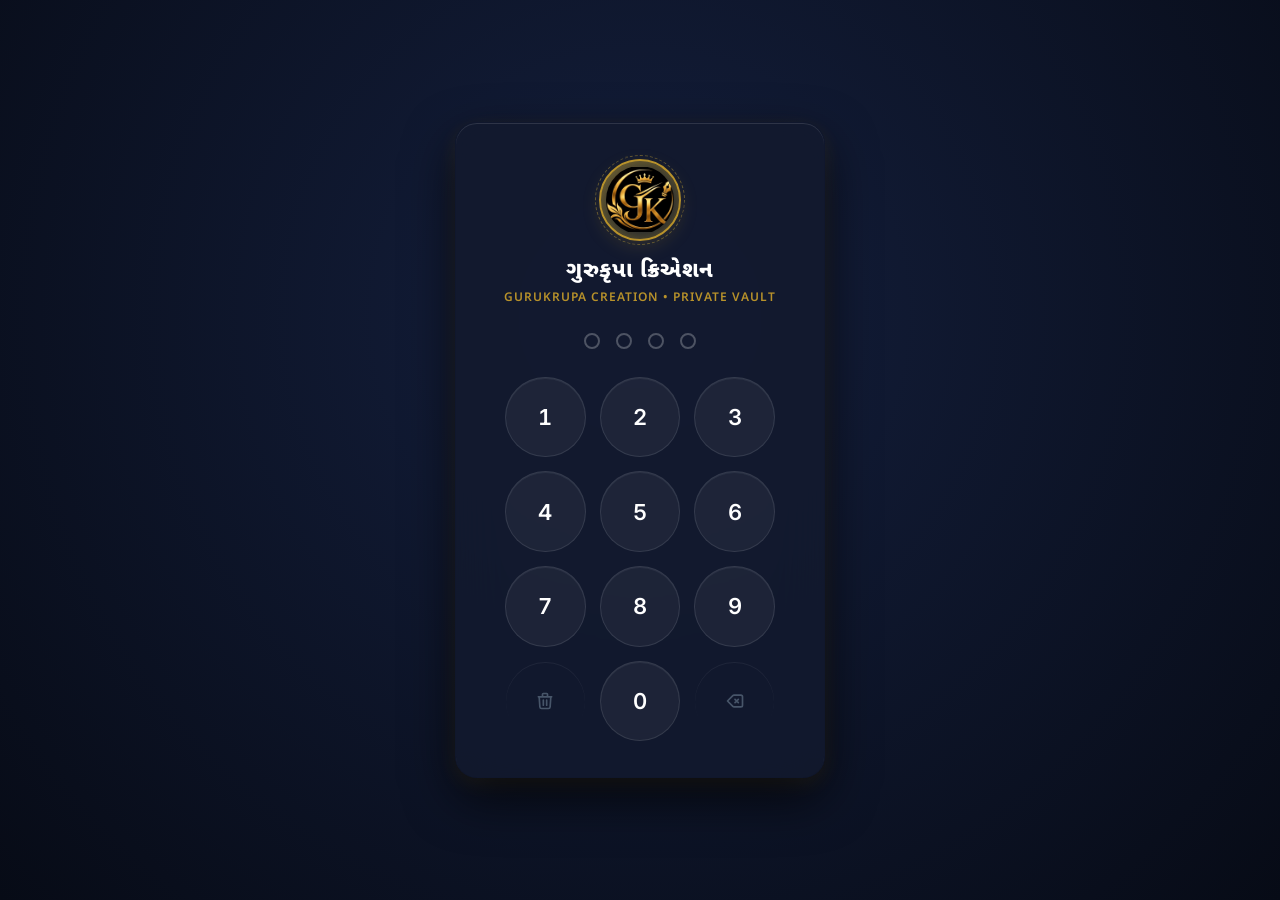
==== commit d9b340f7: "fix: close #karigar-sub-ledger div so karigar work, upad, and summary tables render properly" ====
--- a/index.html
+++ b/index.html
@@ -114,7 +114,15 @@
         <div class="nav-section-title">કારીગર & ઉત્પાદન</div>
         <a class="nav-item" onclick="switchTab('karigars')">
           <svg fill="none" stroke="currentColor" viewBox="0 0 24 24"><path stroke-linecap="round" stroke-linejoin="round" d="M17 20h5v-2a3 3 0 00-5.356-1.857M17 20H7m10 0v-2c0-.656-.126-1.283-.356-1.857M7 20H2v-2a3 3 0 015.356-1.857M7 20v-2c0-.656.126-1.283.356-1.857m0 0a5.002 5.002 0 019.288 0M15 7a3 3 0 11-6 0 3 3 0 016 0zm6 3a2 2 0 11-4 0 2 2 0 014 0zM7 10a2 2 0 11-4 0 2 2 0 014 0z"/></svg>
-          <span class="nav-item-text">કારીગર કામ & ઉપાડ</span>
+          <span class="nav-item-text">કારીગર કામ &amp; ઉપાડ</span>
+        </a>
+        <a class="nav-item" onclick="switchTab('fix-karigar')">
+          <svg fill="none" stroke="currentColor" viewBox="0 0 24 24"><path stroke-linecap="round" stroke-linejoin="round" d="M9 12l2 2 4-4m5.618-4.016A11.955 11.955 0 0112 2.944a11.955 11.955 0 01-8.618 3.04A12.02 12.02 0 003 9c0 5.591 3.824 10.29 9 11.622 5.176-1.332 9-6.03 9-11.622 0-1.042-.133-2.052-.382-3.016z"/></svg>
+          <span class="nav-item-text">ફિક્સ પગાર કારીગર</span>
+        </a>
+        <a class="nav-item" onclick="switchTab('chhutak-karigar')">
+          <svg fill="none" stroke="currentColor" viewBox="0 0 24 24"><path stroke-linecap="round" stroke-linejoin="round" d="M21 13.255A23.931 23.931 0 0112 15c-3.183 0-6.22-.62-9-1.745M16 6V4a2 2 0 00-2-2h-4a2 2 0 00-2 2v2m4 6h.01M5 20h14a2 2 0 002-2V8a2 2 0 00-2-2H5a2 2 0 00-2 2v10a2 2 0 002 2z"/></svg>
+          <span class="nav-item-text">છૂટક કામ વાળા કારીગર</span>
         </a>
         <a class="nav-item" onclick="switchTab('designs')">
           <svg fill="none" stroke="currentColor" viewBox="0 0 24 24"><path stroke-linecap="round" stroke-linejoin="round" d="M7 21a4 4 0 01-4-4V5a2 2 0 012-2h4a2 2 0 012 2v12a4 4 0 01-4 4zm0 0h12a2 2 0 002-2v-4a2 2 0 00-2-2h-2.343M11 7.343l1.657-1.657a2 2 0 012.828 0l2.829 2.829a2 2 0 010 2.828l-8.486 8.485M7 17h.01"/></svg>
@@ -168,6 +176,7 @@
             <span class="collapse-text">સંકોચો</span>
           </button>
         </div>
+        <div class="sidebar-watermark sidebar-footer-labels">By Om Parmar and Company</div>
       </div>
     </aside>
 
@@ -412,47 +421,71 @@
 
           <!-- Subtab 1: Ledger & Salary Slip -->
           <div id="karigar-sub-ledger">
+            <!-- All Karigars Summary -->
             <div class="premium-card" style="margin-bottom: 20px;">
-              <div class="card-body">
-                <div style="display: flex; align-items: center; gap: 16px; flex-wrap: wrap;">
-                  <div class="form-group" style="min-width: 250px;">
+              <div class="card-header">
+                <h3>&#x2728; તમામ કારીગર — ઓવરઓલ હિસાબ</h3>
+              </div>
+              <div class="card-body" style="padding: 0;">
+                <div class="table-container" style="border: none;">
+                  <table id="allKarigarSummaryTable">
+                    <thead>
+                      <tr>
+                        <th>કારીગર નામ</th>
+                        <th>પ્રકાર</th>
+                        <th>કુલ કામ (&#x20B9;)</th>
+                        <th>કુલ ઉપાડ (&#x20B9;)</th>
+                        <th>બાકી ચૂકવવાના (&#x20B9;)</th>
+                        <th>એક્શન</th>
+                      </tr>
+                    </thead>
+                    <tbody></tbody>
+                  </table>
+                </div>
+              </div>
+            </div>
+            <!-- Individual Karigar Detail Panel (shown when View clicked) -->
+            <div id="karigarDetailPanel" style="display:none;">
+              <div class="premium-card" style="margin-bottom: 14px;">
+                <div class="card-body" style="display:flex; align-items:center; gap:16px; flex-wrap:wrap;">
+                  <div class="form-group" style="min-width: 220px;">
                     <label>કારીગર પસંદ કરો:</label>
                     <select id="ledgerKarigarSelect" class="form-control" onchange="loadKarigarLedger(this.value)">
                       <option value="">-- કારીગર સિલેક્ટ કરો --</option>
                     </select>
                   </div>
                   <div id="karigarLedgerSummary" style="display: none; align-items: center; gap: 20px; margin-top: 18px; flex-wrap: wrap;">
-                    <div>કુલ કામ: <strong id="ledTotalWork" style="color: var(--sapphire-600); font-size: 16px;">₹0</strong></div>
-                    <div>કુલ ઉપાડ: <strong id="ledTotalUpad" style="color: var(--rose-600); font-size: 16px;">₹0</strong></div>
-                    <div>બાકી ચૂકવવાના: <strong id="ledNetBalance" style="color: var(--emerald-600); font-size: 18px;">₹0</strong></div>
+                    <div>કુલ કામ: <strong id="ledTotalWork" style="color: var(--success); font-size: 16px;">&#x20B9;0</strong></div>
+                    <div>કુલ ઉપાડ: <strong id="ledTotalUpad" style="color: var(--danger); font-size: 16px;">&#x20B9;0</strong></div>
+                    <div>બાકી ચૂકવવાના: <strong id="ledNetBalance" style="color: var(--accent); font-size: 18px;">&#x20B9;0</strong></div>
                     <button class="btn btn-success btn-sm" onclick="printKarigarSalarySlip()">
                       <svg width="14" height="14" fill="none" stroke="currentColor" viewBox="0 0 24 24"><path stroke-linecap="round" stroke-linejoin="round" stroke-width="2" d="M17 17h2a2 2 0 002-2v-4a2 2 0 00-2-2H5a2 2 0 00-2 2v4a2 2 0 002 2h2m2 4h6a2 2 0 002-2v-4a2 2 0 00-2-2H9a2 2 0 00-2 2v4a2 2 0 002 2zm8-12V5a2 2 0 00-2-2H9a2 2 0 00-2 2v4h10z"/></svg>
-                      કારીગર પગાર રસીદ પ્રિન્ટ કરો
+                      પગાર રસીદ પ્રિન્ટ
                     </button>
+                    <button class="btn btn-outline btn-sm" onclick="closeKarigarDetail()">&#8592; બધા જુઓ</button>
                   </div>
                 </div>
               </div>
-            </div>
-
-            <div class="premium-card">
-              <div class="card-header">
-                <h3>કારીગર કામ & ઉપાડ સ્ટેટમેન્ટ</h3>
-              </div>
-              <div class="card-body" style="padding: 0;">
-                <div class="table-container" style="border: none;">
-                  <table id="karigarLedgerTable">
-                    <thead>
-                      <tr>
-                        <th>તારીખ</th>
-                        <th>પ્રકાર</th>
-                        <th>ડિઝાઇન / નોંધ</th>
-                        <th>કુર્તી પીસ</th>
-                        <th>પેન્ટ પીસ</th>
-                        <th>રકમ (₹)</th>
-                      </tr>
-                    </thead>
-                    <tbody></tbody>
-                  </table>
+              <div class="premium-card">
+                <div class="card-header">
+                  <h3 id="ledgerDetailTitle">કારીગર વિગત</h3>
+                </div>
+                <div class="card-body" style="padding: 0;">
+                  <div class="table-container" style="border: none;">
+                    <table id="karigarLedgerTable">
+                      <thead>
+                        <tr>
+                          <th>તારીખ</th>
+                          <th>પ્રકાર</th>
+                          <th>ડિઝાઇન / નોંધ</th>
+                          <th>કુર્તી પીસ</th>
+                          <th>પેન્ટ પીસ</th>
+                          <th>રકમ (&#x20B9;)</th>
+                        </tr>
+                      </thead>
+                      <tbody></tbody>
+                    </table>
+                  </div>
                 </div>
               </div>
             </div>
@@ -531,6 +564,69 @@
             </div>
           </div>
 
+        </section>
+
+        <!-- ==========================================
+             VIEW: FIX PAGAR KARIGAR (ફિક્સ પગાર કારીગર)
+             ========================================== -->
+        <section id="view-fix-karigar" class="tab-view" style="display: none;">
+          <div style="display: flex; justify-content: space-between; align-items: center; margin-bottom: 18px; flex-wrap: wrap; gap: 12px;">
+            <p style="font-size: 13px; color: var(--text-muted);">ફિક્સ માસિક પગાર વાળા કારીગર — &#x20B9; / month</p>
+            <button class="btn btn-primary btn-sm" onclick="openAddKarigarWithType('fix_pagar')">+ ફિક્સ કારીગર ઉમેરો</button>
+          </div>
+          <div class="premium-card">
+            <div class="card-header"><h3>ફિક્સ પગાર કારીગર યાદી</h3></div>
+            <div class="card-body" style="padding: 0;">
+              <div class="table-container" style="border: none;">
+                <table id="fixKarigarTable">
+                  <thead>
+                    <tr>
+                      <th>&#x2116;</th>
+                      <th>કારીગર નામ</th>
+                      <th>મોબાઇલ</th>
+                      <th>માસિક પગાર (&#x20B9;)</th>
+                      <th>સરનામું</th>
+                      <th>કુલ ઉપાડ (&#x20B9;)</th>
+                      <th>એક્શન</th>
+                    </tr>
+                  </thead>
+                  <tbody></tbody>
+                </table>
+              </div>
+            </div>
+          </div>
+        </section>
+
+        <!-- ==========================================
+             VIEW: CHHUTAK KARIGAR (છૂટક કામ વાળા કારીગર)
+             ========================================== -->
+        <section id="view-chhutak-karigar" class="tab-view" style="display: none;">
+          <div style="display: flex; justify-content: space-between; align-items: center; margin-bottom: 18px; flex-wrap: wrap; gap: 12px;">
+            <p style="font-size: 13px; color: var(--text-muted);">પીસ-ભાવ / છૂટક ધોરણે કામ કરનારા કારીગર</p>
+            <button class="btn btn-primary btn-sm" onclick="openAddKarigarWithType('chhutak')">+ છૂટક કારીગર ઉમેરો</button>
+          </div>
+          <div class="premium-card">
+            <div class="card-header"><h3>છૂટક કામ વાળા કારીગર યાદી</h3></div>
+            <div class="card-body" style="padding: 0;">
+              <div class="table-container" style="border: none;">
+                <table id="chhutakKarigarTable">
+                  <thead>
+                    <tr>
+                      <th>&#x2116;</th>
+                      <th>કારીગર નામ</th>
+                      <th>મોબાઇલ</th>
+                      <th>સરનામું</th>
+                      <th>કુલ કામ (&#x20B9;)</th>
+                      <th>કુલ ઉપાડ (&#x20B9;)</th>
+                      <th>બાકી (&#x20B9;)</th>
+                      <th>એક્શન</th>
+                    </tr>
+                  </thead>
+                  <tbody></tbody>
+                </table>
+              </div>
+            </div>
+          </div>
         </section>
 
         <!-- ==========================================
@@ -774,10 +870,16 @@
                   <h4 style="font-size: 14px; font-weight: 700;">ડેટાબેઝ બેકઅપ ડાઉનલોડ કરો</h4>
                   <p style="font-size: 12px; color: var(--slate-500);">તમારા સમગ્ર હિસાબની એક સુરક્ષિત ફાઇલ સેવ કરો.</p>
                 </div>
-                <button class="btn btn-outline" onclick="downloadBackup()">
-                  <svg width="16" height="16" fill="none" stroke="currentColor" viewBox="0 0 24 24"><path stroke-linecap="round" stroke-linejoin="round" stroke-width="2" d="M4 16v1a3 3 0 003 3h10a3 3 0 003-3v-1m-4-4l-4 4m0 0l-4-4m4 4V4"/></svg>
-                  બેકઅપ ડાઉનલોડ (JSON)
-                </button>
+                <div style="display: flex; gap: 10px; flex-wrap: wrap;">
+                  <button class="btn btn-outline" onclick="downloadBackup()">
+                    <svg width="16" height="16" fill="none" stroke="currentColor" viewBox="0 0 24 24"><path stroke-linecap="round" stroke-linejoin="round" stroke-width="2" d="M4 16v1a3 3 0 003 3h10a3 3 0 003-3v-1m-4-4l-4 4m0 0l-4-4m4 4V4"/></svg>
+                    બેકઅપ ડાઉનલોડ (JSON)
+                  </button>
+                  <button class="btn btn-primary" onclick="downloadBackupPDF()">
+                    <svg width="16" height="16" fill="none" stroke="currentColor" viewBox="0 0 24 24"><path stroke-linecap="round" stroke-linejoin="round" stroke-width="2" d="M17 17h2a2 2 0 002-2v-4a2 2 0 00-2-2H5a2 2 0 00-2 2v4a2 2 0 002 2h2m2 4h6a2 2 0 002-2v-4a2 2 0 00-2-2H9a2 2 0 00-2 2v4a2 2 0 002 2zm8-12V5a2 2 0 00-2-2H9a2 2 0 00-2 2v4h10z"/></svg>
+                    PDF રિપોર્ટ પ્રિન્ટ કરો
+                  </button>
+                </div>
               </div>
             </div>
 
@@ -1098,6 +1200,19 @@
                 <option value="પેકિંગ">પેકિંગ</option>
               </select>
             </div>
+          </div>
+          <!-- Karigar Salary Type -->
+          <div class="form-group" style="margin-bottom: 14px;">
+            <label>પગાર પ્રકાર (Salary Type):</label>
+            <select id="karigarType" class="form-control" onchange="toggleFixSalaryField(this.value)">
+              <option value="chhutak">છૂટક કામ (Piece Rate)</option>
+              <option value="fix_pagar">ફિક્સ પગાર (Fixed Salary)</option>
+            </select>
+          </div>
+          <!-- Monthly salary — shown only for fix_pagar -->
+          <div class="form-group" id="fixSalaryGroup" style="display:none; margin-bottom: 14px;">
+            <label>માસિક પગાર (₹):</label>
+            <input type="number" id="karigarMonthlySalary" class="form-control" placeholder="દા.ત. 8000">
           </div>
           <div class="form-group">
             <label>સરનામું:</label>
--- a/styles.css
+++ b/styles.css
@@ -228,45 +228,76 @@
 .lock-screen-wrapper {
   position: fixed;
   inset: 0;
-  background: radial-gradient(circle at 50% 40%, #111a33 0%, #060a14 100%);
+  background: radial-gradient(circle at 50% 35%, #141f3d 0%, #070b16 100%);
   z-index: 9999;
   display: flex;
   align-items: center;
   justify-content: center;
   padding: 20px;
-  transition: opacity var(--dur-slow) var(--ease-out), transform var(--dur-slow) var(--ease-out);
+  opacity: 1;
+  transform: scale(1);
+  filter: blur(0px);
+  transition: opacity 0.55s cubic-bezier(0.16, 1, 0.3, 1),
+              transform 0.55s cubic-bezier(0.16, 1, 0.3, 1),
+              filter 0.55s cubic-bezier(0.16, 1, 0.3, 1);
+  will-change: opacity, transform, filter;
 }
 
 .lock-screen-wrapper.unlocking {
   opacity: 0;
-  transform: scale(1.04);
+  transform: scale(1.08) translateY(-12px);
+  filter: blur(14px);
   pointer-events: none;
 }
 
 .lock-card {
   width: 100%;
   max-width: 370px;
-  background: rgba(19, 26, 46, 0.85);
-  backdrop-filter: blur(20px);
-  -webkit-backdrop-filter: blur(20px);
+  background: rgba(19, 26, 46, 0.88);
+  backdrop-filter: blur(24px);
+  -webkit-backdrop-filter: blur(24px);
   border: 1px solid var(--border-strong);
-  box-shadow: var(--shadow-lg), 0 0 40px rgba(0, 0, 0, 0.6);
   border-radius: var(--radius-xl);
   padding: 36px 28px;
   text-align: center;
   color: #ffffff;
   position: relative;
-  box-shadow: inset 0 1px 0 rgba(255, 255, 255, 0.1), var(--shadow-lg);
-  animation: vaultEntrance 0.6s var(--ease-out) forwards;
-}
-
-@keyframes vaultEntrance {
-  from {
+  overflow: hidden;
+  box-shadow: inset 0 1px 0 rgba(255, 255, 255, 0.12), 0 20px 50px rgba(0, 0, 0, 0.7), var(--shadow-gold);
+  animation: vaultCardEntrance 0.7s cubic-bezier(0.16, 1, 0.3, 1) both;
+}
+
+/* Luxury golden sheen sweep across the card on initial load */
+.lock-card::before {
+  content: "";
+  position: absolute;
+  top: -50%;
+  left: -100%;
+  width: 200%;
+  height: 200%;
+  background: linear-gradient(
+    60deg,
+    transparent 35%,
+    rgba(212, 175, 55, 0.14) 50%,
+    transparent 65%
+  );
+  transform: rotate(25deg);
+  animation: goldSheenSweep 1.8s 0.2s cubic-bezier(0.16, 1, 0.3, 1) forwards;
+  pointer-events: none;
+}
+
+@keyframes goldSheenSweep {
+  0% { transform: translateX(-100%) rotate(25deg); }
+  100% { transform: translateX(120%) rotate(25deg); }
+}
+
+@keyframes vaultCardEntrance {
+  0% {
     opacity: 0;
-    transform: scale(0.92) translateY(12px);
-    filter: blur(6px);
-  }
-  to {
+    transform: scale(0.88) translateY(24px);
+    filter: blur(10px);
+  }
+  100% {
     opacity: 1;
     transform: scale(1) translateY(0);
     filter: blur(0);
@@ -278,14 +309,28 @@
   height: 82px;
   border-radius: 50%;
   margin: 0 auto 16px auto;
-  background: radial-gradient(circle at 30% 30%, rgba(212, 175, 55, 0.25) 0%, rgba(15, 23, 42, 0.8) 100%);
+  background: radial-gradient(circle at 30% 30%, rgba(212, 175, 55, 0.35) 0%, rgba(15, 23, 42, 0.85) 100%);
   border: 2px solid var(--accent);
   padding: 5px;
   display: flex;
   align-items: center;
   justify-content: center;
-  box-shadow: var(--shadow-gold), inset 0 0 12px rgba(212, 175, 55, 0.3);
+  box-shadow: var(--shadow-gold), inset 0 0 14px rgba(212, 175, 55, 0.4);
   position: relative;
+  animation: logoEntrance 0.75s 0.1s cubic-bezier(0.34, 1.4, 0.64, 1) both;
+}
+
+@keyframes logoEntrance {
+  0% {
+    opacity: 0;
+    transform: scale(0.5) rotate(-15deg);
+    box-shadow: 0 0 0 rgba(212, 175, 55, 0);
+  }
+  100% {
+    opacity: 1;
+    transform: scale(1) rotate(0deg);
+    box-shadow: var(--shadow-gold), inset 0 0 14px rgba(212, 175, 55, 0.4);
+  }
 }
 
 .lock-logo::after {
@@ -293,7 +338,7 @@
   position: absolute;
   inset: -6px;
   border-radius: 50%;
-  border: 1px dashed rgba(212, 175, 55, 0.35);
+  border: 1px dashed rgba(212, 175, 55, 0.4);
   animation: rotateRing 30s linear infinite;
 }
 
@@ -316,6 +361,7 @@
   color: #ffffff;
   margin-bottom: 2px;
   line-height: 1.4;
+  animation: textEntrance 0.55s 0.2s cubic-bezier(0.16, 1, 0.3, 1) both;
 }
 
 .lock-sub {
@@ -325,6 +371,18 @@
   color: var(--accent);
   font-weight: 600;
   margin-bottom: 24px;
+  animation: textEntrance 0.55s 0.28s cubic-bezier(0.16, 1, 0.3, 1) both;
+}
+
+@keyframes textEntrance {
+  from {
+    opacity: 0;
+    transform: translateY(12px);
+  }
+  to {
+    opacity: 1;
+    transform: translateY(0);
+  }
 }
 
 /* PIN Spring Dots */
@@ -333,6 +391,7 @@
   justify-content: center;
   gap: 16px;
   margin-bottom: 28px;
+  animation: textEntrance 0.55s 0.34s cubic-bezier(0.16, 1, 0.3, 1) both;
 }
 
 .pin-dot {
@@ -369,7 +428,7 @@
   100% { transform: scale(1.1); }
 }
 
-/* Keypad Grid */
+/* Keypad Grid with Staggered Cascading Entrance */
 .numpad-grid {
   display: grid;
   grid-template-columns: repeat(3, 1fr);
@@ -394,6 +453,31 @@
   user-select: none;
   -webkit-tap-highlight-color: transparent;
   box-shadow: inset 0 1px 0 rgba(255, 255, 255, 0.06);
+  animation: numBtnEntrance 0.45s cubic-bezier(0.34, 1.4, 0.64, 1) both;
+}
+
+.numpad-grid .num-btn:nth-child(1)  { animation-delay: 0.30s; }
+.numpad-grid .num-btn:nth-child(2)  { animation-delay: 0.33s; }
+.numpad-grid .num-btn:nth-child(3)  { animation-delay: 0.36s; }
+.numpad-grid .num-btn:nth-child(4)  { animation-delay: 0.39s; }
+.numpad-grid .num-btn:nth-child(5)  { animation-delay: 0.42s; }
+.numpad-grid .num-btn:nth-child(6)  { animation-delay: 0.45s; }
+.numpad-grid .num-btn:nth-child(7)  { animation-delay: 0.48s; }
+.numpad-grid .num-btn:nth-child(8)  { animation-delay: 0.51s; }
+.numpad-grid .num-btn:nth-child(9)  { animation-delay: 0.54s; }
+.numpad-grid .num-btn:nth-child(10) { animation-delay: 0.57s; }
+.numpad-grid .num-btn:nth-child(11) { animation-delay: 0.60s; }
+.numpad-grid .num-btn:nth-child(12) { animation-delay: 0.63s; }
+
+@keyframes numBtnEntrance {
+  from {
+    opacity: 0;
+    transform: scale(0.65) translateY(14px);
+  }
+  to {
+    opacity: 1;
+    transform: scale(1) translateY(0);
+  }
 }
 
 .num-btn:hover {
@@ -436,6 +520,49 @@
   0%, 100% { transform: translateX(0); }
   20%, 60% { transform: translateX(-10px); }
   40%, 80% { transform: translateX(10px); }
+}
+
+/* ===================================================================
+   SUBTLE TRANSITION FROM LOCK SCREEN TO DASHBOARD
+   =================================================================== */
+.app-container.dashboard-unlock-reveal {
+  animation: dashboardReveal 0.65s cubic-bezier(0.16, 1, 0.3, 1) forwards;
+  will-change: transform, opacity, filter;
+}
+
+@keyframes dashboardReveal {
+  0% {
+    opacity: 0.2;
+    transform: scale(0.96) translateY(14px);
+    filter: blur(6px);
+  }
+  100% {
+    opacity: 1;
+    transform: scale(1) translateY(0);
+    filter: blur(0);
+  }
+}
+
+.app-container.dashboard-unlock-reveal .hero-profit-card {
+  animation: dashboardCardEntrance 0.6s 0.14s cubic-bezier(0.16, 1, 0.3, 1) both;
+}
+
+.app-container.dashboard-unlock-reveal .kpi-card:nth-child(1) { animation: dashboardCardEntrance 0.55s 0.20s cubic-bezier(0.16, 1, 0.3, 1) both; }
+.app-container.dashboard-unlock-reveal .kpi-card:nth-child(2) { animation: dashboardCardEntrance 0.55s 0.24s cubic-bezier(0.16, 1, 0.3, 1) both; }
+.app-container.dashboard-unlock-reveal .kpi-card:nth-child(3) { animation: dashboardCardEntrance 0.55s 0.28s cubic-bezier(0.16, 1, 0.3, 1) both; }
+.app-container.dashboard-unlock-reveal .kpi-card:nth-child(4) { animation: dashboardCardEntrance 0.55s 0.32s cubic-bezier(0.16, 1, 0.3, 1) both; }
+.app-container.dashboard-unlock-reveal .kpi-card:nth-child(5) { animation: dashboardCardEntrance 0.55s 0.36s cubic-bezier(0.16, 1, 0.3, 1) both; }
+.app-container.dashboard-unlock-reveal .recent-lots-section { animation: dashboardCardEntrance 0.55s 0.40s cubic-bezier(0.16, 1, 0.3, 1) both; }
+
+@keyframes dashboardCardEntrance {
+  0% {
+    opacity: 0;
+    transform: translateY(20px) scale(0.97);
+  }
+  100% {
+    opacity: 1;
+    transform: translateY(0) scale(1);
+  }
 }
 
 /* ===================================================================
@@ -605,6 +732,7 @@
   flex-direction: column;
   gap: 8px;
   background: var(--bg-elev);
+  transition: padding var(--dur-base) var(--ease-out);
 }
 
 .sidebar-footer-row {
@@ -613,6 +741,61 @@
   justify-content: space-between;
   gap: 8px;
 }
+
+.sidebar.collapsed .sidebar-footer {
+  padding: 12px 10px;
+  align-items: center;
+}
+
+.sidebar.collapsed .sidebar-footer-row {
+  flex-direction: column;
+  align-items: center;
+  width: 100%;
+  gap: 8px;
+}
+
+.sidebar.collapsed .sidebar-footer-row .footer-btn {
+  width: 42px;
+  height: 36px;
+  padding: 0;
+  justify-content: center;
+}
+
+.sidebar.collapsed .sidebar-footer > div:nth-child(2) {
+  justify-content: center !important;
+  width: 100%;
+  padding: 2px 0 !important;
+}
+
+.sidebar.collapsed .sidebar-footer button[onclick="toggleSidebarCollapse()"] {
+  width: 42px;
+  height: 32px;
+  padding: 0 !important;
+  justify-content: center;
+}
+
+.sidebar-footer button[onclick="toggleSidebarCollapse()"] svg {
+  transition: transform var(--dur-base) var(--ease-out);
+}
+
+.sidebar.collapsed .sidebar-footer button[onclick="toggleSidebarCollapse()"] svg {
+  transform: rotate(180deg);
+}
+
+.sidebar-watermark {
+  text-align: center;
+  font-size: 9px;
+  letter-spacing: 0.04em;
+  color: var(--text-faint);
+  opacity: 0.38;
+  user-select: none;
+  pointer-events: none;
+  font-style: italic;
+  padding-top: 2px;
+  overflow: hidden;
+  white-space: nowrap;
+}
+.sidebar.collapsed .sidebar-watermark { display: none; }
 
 .footer-btn {
   display: inline-flex;
@@ -1220,6 +1403,9 @@
   align-items: center;
   justify-content: center;
   padding: 16px;
+  /* Allow the overlay itself to scroll on mobile so tall modals are reachable */
+  overflow-y: auto;
+  -webkit-overflow-scrolling: touch;
 }
 
 .modal-overlay.active {
@@ -1234,11 +1420,31 @@
   box-shadow: var(--shadow-lg), var(--top-highlight);
   width: 100%;
   max-width: 640px;
+  /* Allow the content box to scroll internally on larger screens */
   max-height: 90vh;
   display: flex;
   flex-direction: column;
   overflow: hidden;
   animation: modalScaleUp 0.25s var(--ease-out);
+  /* Prevent the modal from shrinking below its natural height on mobile */
+  flex-shrink: 0;
+}
+
+/* On small screens: pin overlay to top, let the overlay scroll instead */
+@media (max-width: 640px) {
+  .modal-overlay {
+    align-items: flex-start;
+    padding: 12px 10px 24px;
+  }
+  .modal-content {
+    max-height: none;      /* Remove height cap so content isn't clipped */
+    overflow: visible;     /* Full content visible; overlay scroll handles it */
+    margin: auto 0;        /* Center vertically when content is short */
+  }
+  .modal-body {
+    overflow-y: visible;   /* Overlay scroll handles everything on mobile */
+    max-height: none;
+  }
 }
 
 @keyframes modalFadeIn {
@@ -1283,7 +1489,59 @@
 .modal-body {
   padding: 24px 26px;
   overflow-y: auto;
+  overflow-x: hidden;
   color: var(--text);
+}
+
+/* Challan Dynamic Item Row — compact & responsive */
+.challan-item-row {
+  display: grid;
+  grid-template-columns: minmax(0, 1.6fr) minmax(0, 1.4fr) minmax(56px, 0.7fr) minmax(60px, 0.8fr) minmax(70px, 0.9fr) 34px;
+  gap: 6px;
+  align-items: center;
+  background: var(--surface-2);
+  padding: 8px;
+  border: 1px solid var(--border);
+  border-radius: var(--radius-sm);
+  width: 100%;
+  box-sizing: border-box;
+}
+
+.challan-item-row > div {
+  min-width: 0;
+}
+
+.challan-item-row .form-control {
+  width: 100%;
+  min-width: 0;
+  padding: 7px 8px;
+  font-size: 13px;
+}
+
+@media (max-width: 640px) {
+  .modal-content {
+    max-width: 100% !important;
+  }
+  .modal-body {
+    padding: 16px 14px;
+  }
+  .modal-header {
+    padding: 16px 14px;
+  }
+  .modal-footer {
+    padding: 12px 14px;
+    flex-wrap: wrap;
+  }
+  .challan-item-row {
+    grid-template-columns: minmax(0, 1fr) minmax(0, 1fr) minmax(0, 1fr) 34px;
+    gap: 6px;
+  }
+  .challan-item-row > div:nth-child(1) {
+    grid-column: 1 / 3;
+  }
+  .challan-item-row > div:nth-child(2) {
+    grid-column: 3 / 5;
+  }
 }
 
 .modal-footer {
@@ -1518,24 +1776,20 @@
 }
 
 @media print {
-  body {
+  html, body {
     background: #ffffff !important;
     color: #000000 !important;
-  }
-  .sidebar, .topbar, .ambient-bg, .no-print, .modal-overlay, .lock-screen-wrapper, .mobile-bottom-bar {
-    display: none !important;
-  }
-  .app-container, .main-wrapper {
-    display: block !important;
-  }
-  .content-body {
+    min-height: 0 !important;
+    height: auto !important;
+    margin: 0 !important;
+    padding: 0 !important;
+  }
+  .app-container, .sidebar, .topbar, .ambient-bg, .no-print, .modal-overlay, .lock-screen-wrapper, .mobile-bottom-bar, .sidebar-watermark, .toast-container, #toastContainer, .sidebar-backdrop {
     display: none !important;
   }
   #printableArea {
     display: block !important;
-    position: absolute;
-    left: 0;
-    top: 0;
+    position: static !important;
     width: 100%;
     padding: 20px;
     background: #ffffff;
